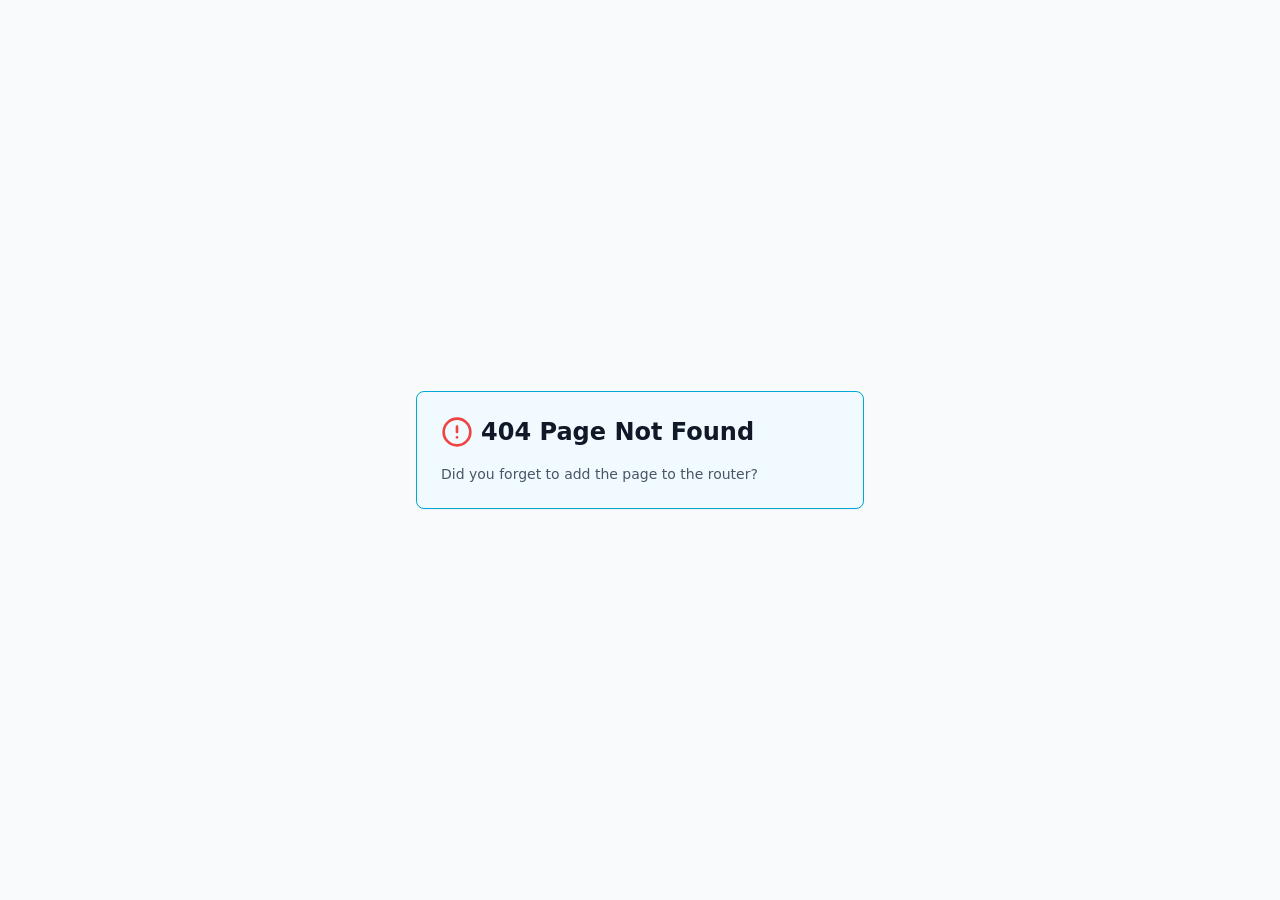
==== index.html @ 838472a4 "deploy public" ====
<!DOCTYPE html>
<html lang="zh-CN">
<head>
  <style data-vite-theme="" data-inject-first="">:root {
      --background: 198 81% 70%;
--foreground: 198 100% 6%;
--muted: 193 100% 42%;
--muted-foreground: 198 100% 6%;
--popover: 199 100% 97%;
--popover-foreground: 198 100% 6%;
--card: 199 100% 97%;
--card-foreground: 198 100% 6%;
--border: 193 100% 42%;
--input: 193 100% 42%;
--primary: 193 100% 42%;
--primary-foreground: 200 100% 99%;
--secondary: 198 100% 76%;
--secondary-foreground: 198 100% 6%;
--accent: 198 100% 76%;
--accent-foreground: 198 100% 6%;
--destructive: 0 84.2% 60.2%;
--destructive-foreground: 60 9.1% 97.8%;
--ring: 193 100% 42%;
--radius: 0.5rem;
  }
  .dark {
      --background: 221 100% 0%;
--foreground: 199 100% 92%;
--muted: 194 100% 19%;
--muted-foreground: 199 100% 92%;
--popover: 198 100% 6%;
--popover-foreground: 199 100% 92%;
--card: 198 100% 6%;
--card-foreground: 199 100% 92%;
--border: 194 100% 19%;
--input: 194 100% 19%;
--primary: 193 100% 34%;
--primary-foreground: 200 84% 98%;
--secondary: 194 100% 19%;
--secondary-foreground: 199 100% 92%;
--accent: 194 100% 19%;
--accent-foreground: 199 100% 92%;
--destructive: 0 62.8% 30.6%;
--destructive-foreground: 0 0% 98%;
--ring: 193 100% 34%;
--radius: 0.5rem;
  }</style>

  <meta charset="UTF-8">
  <meta name="viewport" content="width=device-width, initial-scale=1.0">
  <meta name="description" content="Super Savers $2 Warehouse - 您的日常用品物美价廉的目的地。以惊人的价格购买优质产品。">
  <title>Super Savers $2 Warehouse</title>
  <link rel="preconnect" href="https://fonts.googleapis.com">
  <link rel="preconnect" href="https://fonts.gstatic.com" crossorigin>
  <link href="https://fonts.googleapis.com/css2?family=Inter:wght@400;500;600;700&family=Noto+Sans+SC:wght@400;500;700&display=swap" rel="stylesheet">
  <script type="module" crossorigin src="./assets/index-BMIC3Jr7.js"></script>
  <link rel="stylesheet" crossorigin href="./assets/index-C0NZwFcU.css">
</head>
<body>
  <div id="root"></div>
</body>
</html>
---- assets/index-C0NZwFcU.css ----
*,:before,:after{--tw-border-spacing-x: 0;--tw-border-spacing-y: 0;--tw-translate-x: 0;--tw-translate-y: 0;--tw-rotate: 0;--tw-skew-x: 0;--tw-skew-y: 0;--tw-scale-x: 1;--tw-scale-y: 1;--tw-pan-x: ;--tw-pan-y: ;--tw-pinch-zoom: ;--tw-scroll-snap-strictness: proximity;--tw-gradient-from-position: ;--tw-gradient-via-position: ;--tw-gradient-to-position: ;--tw-ordinal: ;--tw-slashed-zero: ;--tw-numeric-figure: ;--tw-numeric-spacing: ;--tw-numeric-fraction: ;--tw-ring-inset: ;--tw-ring-offset-width: 0px;--tw-ring-offset-color: #fff;--tw-ring-color: rgb(59 130 246 / .5);--tw-ring-offset-shadow: 0 0 #0000;--tw-ring-shadow: 0 0 #0000;--tw-shadow: 0 0 #0000;--tw-shadow-colored: 0 0 #0000;--tw-blur: ;--tw-brightness: ;--tw-contrast: ;--tw-grayscale: ;--tw-hue-rotate: ;--tw-invert: ;--tw-saturate: ;--tw-sepia: ;--tw-drop-shadow: ;--tw-backdrop-blur: ;--tw-backdrop-brightness: ;--tw-backdrop-contrast: ;--tw-backdrop-grayscale: ;--tw-backdrop-hue-rotate: ;--tw-backdrop-invert: ;--tw-backdrop-opacity: ;--tw-backdrop-saturate: ;--tw-backdrop-sepia: ;--tw-contain-size: ;--tw-contain-layout: ;--tw-contain-paint: ;--tw-contain-style: }::backdrop{--tw-border-spacing-x: 0;--tw-border-spacing-y: 0;--tw-translate-x: 0;--tw-translate-y: 0;--tw-rotate: 0;--tw-skew-x: 0;--tw-skew-y: 0;--tw-scale-x: 1;--tw-scale-y: 1;--tw-pan-x: ;--tw-pan-y: ;--tw-pinch-zoom: ;--tw-scroll-snap-strictness: proximity;--tw-gradient-from-position: ;--tw-gradient-via-position: ;--tw-gradient-to-position: ;--tw-ordinal: ;--tw-slashed-zero: ;--tw-numeric-figure: ;--tw-numeric-spacing: ;--tw-numeric-fraction: ;--tw-ring-inset: ;--tw-ring-offset-width: 0px;--tw-ring-offset-color: #fff;--tw-ring-color: rgb(59 130 246 / .5);--tw-ring-offset-shadow: 0 0 #0000;--tw-ring-shadow: 0 0 #0000;--tw-shadow: 0 0 #0000;--tw-shadow-colored: 0 0 #0000;--tw-blur: ;--tw-brightness: ;--tw-contrast: ;--tw-grayscale: ;--tw-hue-rotate: ;--tw-invert: ;--tw-saturate: ;--tw-sepia: ;--tw-drop-shadow: ;--tw-backdrop-blur: ;--tw-backdrop-brightness: ;--tw-backdrop-contrast: ;--tw-backdrop-grayscale: ;--tw-backdrop-hue-rotate: ;--tw-backdrop-invert: ;--tw-backdrop-opacity: ;--tw-backdrop-saturate: ;--tw-backdrop-sepia: ;--tw-contain-size: ;--tw-contain-layout: ;--tw-contain-paint: ;--tw-contain-style: }*,:before,:after{box-sizing:border-box;border-width:0;border-style:solid;border-color:#e5e7eb}:before,:after{--tw-content: ""}html,:host{line-height:1.5;-webkit-text-size-adjust:100%;-moz-tab-size:4;-o-tab-size:4;tab-size:4;font-family:ui-sans-serif,system-ui,sans-serif,"Apple Color Emoji","Segoe UI Emoji",Segoe UI Symbol,"Noto Color Emoji";font-feature-settings:normal;font-variation-settings:normal;-webkit-tap-highlight-color:transparent}body{margin:0;line-height:inherit}hr{height:0;color:inherit;border-top-width:1px}abbr:where([title]){-webkit-text-decoration:underline dotted;text-decoration:underline dotted}h1,h2,h3,h4,h5,h6{font-size:inherit;font-weight:inherit}a{color:inherit;text-decoration:inherit}b,strong{font-weight:bolder}code,kbd,samp,pre{font-family:ui-monospace,SFMono-Regular,Menlo,Monaco,Consolas,Liberation Mono,Courier New,monospace;font-feature-settings:normal;font-variation-settings:normal;font-size:1em}small{font-size:80%}sub,sup{font-size:75%;line-height:0;position:relative;vertical-align:baseline}sub{bottom:-.25em}sup{top:-.5em}table{text-indent:0;border-color:inherit;border-collapse:collapse}button,input,optgroup,select,textarea{font-family:inherit;font-feature-settings:inherit;font-variation-settings:inherit;font-size:100%;font-weight:inherit;line-height:inherit;letter-spacing:inherit;color:inherit;margin:0;padding:0}button,select{text-transform:none}button,input:where([type=button]),input:where([type=reset]),input:where([type=submit]){-webkit-appearance:button;background-color:transparent;background-image:none}:-moz-focusring{outline:auto}:-moz-ui-invalid{box-shadow:none}progress{vertical-align:baseline}::-webkit-inner-spin-button,::-webkit-outer-spin-button{height:auto}[type=search]{-webkit-appearance:textfield;outline-offset:-2px}::-webkit-search-decoration{-webkit-appearance:none}::-webkit-file-upload-button{-webkit-appearance:button;font:inherit}summary{display:list-item}blockquote,dl,dd,h1,h2,h3,h4,h5,h6,hr,figure,p,pre{margin:0}fieldset{margin:0;padding:0}legend{padding:0}ol,ul,menu{list-style:none;margin:0;padding:0}dialog{padding:0}textarea{resize:vertical}input::-moz-placeholder,textarea::-moz-placeholder{opacity:1;color:#9ca3af}input::placeholder,textarea::placeholder{opacity:1;color:#9ca3af}button,[role=button]{cursor:pointer}:disabled{cursor:default}img,svg,video,canvas,audio,iframe,embed,object{display:block;vertical-align:middle}img,video{max-width:100%;height:auto}[hidden]:where(:not([hidden=until-found])){display:none}html{font-family:Inter,Noto Sans SC,sans-serif}*{border-color:hsl(var(--border))}body{background-color:hsl(var(--background));font-family:ui-sans-serif,system-ui,sans-serif,"Apple Color Emoji","Segoe UI Emoji",Segoe UI Symbol,"Noto Color Emoji";color:hsl(var(--foreground));-webkit-font-smoothing:antialiased;-moz-osx-font-smoothing:grayscale}.container{width:100%}@media (min-width: 640px){.container{max-width:640px}}@media (min-width: 768px){.container{max-width:768px}}@media (min-width: 1024px){.container{max-width:1024px}}@media (min-width: 1280px){.container{max-width:1280px}}@media (min-width: 1536px){.container{max-width:1536px}}.sr-only{position:absolute;width:1px;height:1px;padding:0;margin:-1px;overflow:hidden;clip:rect(0,0,0,0);white-space:nowrap;border-width:0}.pointer-events-none{pointer-events:none}.pointer-events-auto{pointer-events:auto}.visible{visibility:visible}.invisible{visibility:hidden}.static{position:static}.fixed{position:fixed}.absolute{position:absolute}.relative{position:relative}.sticky{position:sticky}.inset-0{top:0;right:0;bottom:0;left:0}.inset-x-0{left:0;right:0}.inset-y-0{top:0;bottom:0}.-bottom-12{bottom:-3rem}.-bottom-6{bottom:-1.5rem}.-left-12{left:-3rem}.-left-6{left:-1.5rem}.-right-12{right:-3rem}.-right-6{right:-1.5rem}.-top-12{top:-3rem}.-top-6{top:-1.5rem}.bottom-0{bottom:0}.left-0{left:0}.left-1{left:.25rem}.left-1\/2{left:50%}.left-2{left:.5rem}.left-3{left:.75rem}.left-\[50\%\]{left:50%}.right-0{right:0}.right-1{right:.25rem}.right-2{right:.5rem}.right-3{right:.75rem}.right-4{right:1rem}.top-0{top:0}.top-1\.5{top:.375rem}.top-1\/2{top:50%}.top-2{top:.5rem}.top-20{top:5rem}.top-3{top:.75rem}.top-3\.5{top:.875rem}.top-4{top:1rem}.top-\[1px\]{top:1px}.top-\[50\%\]{top:50%}.top-\[60\%\]{top:60%}.top-full{top:100%}.-z-10{z-index:-10}.z-10{z-index:10}.z-20{z-index:20}.z-50{z-index:50}.z-\[-1\]{z-index:-1}.z-\[100\]{z-index:100}.z-\[1\]{z-index:1}.m-4{margin:1rem}.-mx-1{margin-left:-.25rem;margin-right:-.25rem}.mx-2{margin-left:.5rem;margin-right:.5rem}.mx-3\.5{margin-left:.875rem;margin-right:.875rem}.mx-4{margin-left:1rem;margin-right:1rem}.mx-auto{margin-left:auto;margin-right:auto}.my-0\.5{margin-top:.125rem;margin-bottom:.125rem}.my-1{margin-top:.25rem;margin-bottom:.25rem}.-ml-2{margin-left:-.5rem}.-ml-4{margin-left:-1rem}.-mt-4{margin-top:-1rem}.mb-1{margin-bottom:.25rem}.mb-10{margin-bottom:2.5rem}.mb-12{margin-bottom:3rem}.mb-16{margin-bottom:4rem}.mb-2{margin-bottom:.5rem}.mb-4{margin-bottom:1rem}.mb-5{margin-bottom:1.25rem}.mb-6{margin-bottom:1.5rem}.mb-8{margin-bottom:2rem}.ml-1{margin-left:.25rem}.ml-2{margin-left:.5rem}.ml-auto{margin-left:auto}.mr-1{margin-right:.25rem}.mr-2{margin-right:.5rem}.mr-3{margin-right:.75rem}.mr-4{margin-right:1rem}.mt-0\.5{margin-top:.125rem}.mt-1{margin-top:.25rem}.mt-1\.5{margin-top:.375rem}.mt-10{margin-top:2.5rem}.mt-12{margin-top:3rem}.mt-2{margin-top:.5rem}.mt-24{margin-top:6rem}.mt-4{margin-top:1rem}.mt-6{margin-top:1.5rem}.mt-8{margin-top:2rem}.mt-auto{margin-top:auto}.line-clamp-1{overflow:hidden;display:-webkit-box;-webkit-box-orient:vertical;-webkit-line-clamp:1}.line-clamp-2{overflow:hidden;display:-webkit-box;-webkit-box-orient:vertical;-webkit-line-clamp:2}.block{display:block}.inline-block{display:inline-block}.inline{display:inline}.flex{display:flex}.inline-flex{display:inline-flex}.table{display:table}.grid{display:grid}.hidden{display:none}.aspect-square{aspect-ratio:1 / 1}.aspect-video{aspect-ratio:16 / 9}.size-4{width:1rem;height:1rem}.h-1\.5{height:.375rem}.h-10{height:2.5rem}.h-11{height:2.75rem}.h-12{height:3rem}.h-16{height:4rem}.h-2{height:.5rem}.h-2\.5{height:.625rem}.h-24{height:6rem}.h-3{height:.75rem}.h-3\.5{height:.875rem}.h-32{height:8rem}.h-4{height:1rem}.h-48{height:12rem}.h-5{height:1.25rem}.h-6{height:1.5rem}.h-7{height:1.75rem}.h-8{height:2rem}.h-9{height:2.25rem}.h-96{height:24rem}.h-\[1px\]{height:1px}.h-\[var\(--radix-navigation-menu-viewport-height\)\]{height:var(--radix-navigation-menu-viewport-height)}.h-\[var\(--radix-select-trigger-height\)\]{height:var(--radix-select-trigger-height)}.h-auto{height:auto}.h-full{height:100%}.h-px{height:1px}.h-svh{height:100svh}.max-h-96{max-height:24rem}.max-h-\[300px\]{max-height:300px}.max-h-screen{max-height:100vh}.min-h-0{min-height:0px}.min-h-\[80px\]{min-height:80px}.min-h-screen{min-height:100vh}.min-h-svh{min-height:100svh}.w-0{width:0px}.w-1{width:.25rem}.w-10{width:2.5rem}.w-11{width:2.75rem}.w-12{width:3rem}.w-16{width:4rem}.w-2{width:.5rem}.w-2\.5{width:.625rem}.w-24{width:6rem}.w-3{width:.75rem}.w-3\.5{width:.875rem}.w-3\/4{width:75%}.w-32{width:8rem}.w-4{width:1rem}.w-5{width:1.25rem}.w-6{width:1.5rem}.w-64{width:16rem}.w-7{width:1.75rem}.w-72{width:18rem}.w-8{width:2rem}.w-9{width:2.25rem}.w-\[--sidebar-width\]{width:var(--sidebar-width)}.w-\[100px\]{width:100px}.w-\[180px\]{width:180px}.w-\[1px\]{width:1px}.w-auto{width:auto}.w-full{width:100%}.w-max{width:-moz-max-content;width:max-content}.w-px{width:1px}.min-w-0{min-width:0px}.min-w-5{min-width:1.25rem}.min-w-\[12rem\]{min-width:12rem}.min-w-\[8rem\]{min-width:8rem}.min-w-\[var\(--radix-select-trigger-width\)\]{min-width:var(--radix-select-trigger-width)}.max-w-2xl{max-width:42rem}.max-w-5xl{max-width:64rem}.max-w-7xl{max-width:80rem}.max-w-\[--skeleton-width\]{max-width:var(--skeleton-width)}.max-w-lg{max-width:32rem}.max-w-max{max-width:-moz-max-content;max-width:max-content}.max-w-md{max-width:28rem}.flex-1{flex:1 1 0%}.flex-shrink-0,.shrink-0{flex-shrink:0}.flex-grow,.grow{flex-grow:1}.grow-0{flex-grow:0}.basis-full{flex-basis:100%}.caption-bottom{caption-side:bottom}.border-collapse{border-collapse:collapse}.-translate-x-1\/2{--tw-translate-x: -50%;transform:translate(var(--tw-translate-x),var(--tw-translate-y)) rotate(var(--tw-rotate)) skew(var(--tw-skew-x)) skewY(var(--tw-skew-y)) scaleX(var(--tw-scale-x)) scaleY(var(--tw-scale-y))}.-translate-x-px{--tw-translate-x: -1px;transform:translate(var(--tw-translate-x),var(--tw-translate-y)) rotate(var(--tw-rotate)) skew(var(--tw-skew-x)) skewY(var(--tw-skew-y)) scaleX(var(--tw-scale-x)) scaleY(var(--tw-scale-y))}.-translate-y-1\/2{--tw-translate-y: -50%;transform:translate(var(--tw-translate-x),var(--tw-translate-y)) rotate(var(--tw-rotate)) skew(var(--tw-skew-x)) skewY(var(--tw-skew-y)) scaleX(var(--tw-scale-x)) scaleY(var(--tw-scale-y))}.translate-x-\[-50\%\]{--tw-translate-x: -50%;transform:translate(var(--tw-translate-x),var(--tw-translate-y)) rotate(var(--tw-rotate)) skew(var(--tw-skew-x)) skewY(var(--tw-skew-y)) scaleX(var(--tw-scale-x)) scaleY(var(--tw-scale-y))}.translate-x-px{--tw-translate-x: 1px;transform:translate(var(--tw-translate-x),var(--tw-translate-y)) rotate(var(--tw-rotate)) skew(var(--tw-skew-x)) skewY(var(--tw-skew-y)) scaleX(var(--tw-scale-x)) scaleY(var(--tw-scale-y))}.translate-y-0{--tw-translate-y: 0px;transform:translate(var(--tw-translate-x),var(--tw-translate-y)) rotate(var(--tw-rotate)) skew(var(--tw-skew-x)) skewY(var(--tw-skew-y)) scaleX(var(--tw-scale-x)) scaleY(var(--tw-scale-y))}.translate-y-\[-50\%\]{--tw-translate-y: -50%;transform:translate(var(--tw-translate-x),var(--tw-translate-y)) rotate(var(--tw-rotate)) skew(var(--tw-skew-x)) skewY(var(--tw-skew-y)) scaleX(var(--tw-scale-x)) scaleY(var(--tw-scale-y))}.rotate-45{--tw-rotate: 45deg;transform:translate(var(--tw-translate-x),var(--tw-translate-y)) rotate(var(--tw-rotate)) skew(var(--tw-skew-x)) skewY(var(--tw-skew-y)) scaleX(var(--tw-scale-x)) scaleY(var(--tw-scale-y))}.rotate-90{--tw-rotate: 90deg;transform:translate(var(--tw-translate-x),var(--tw-translate-y)) rotate(var(--tw-rotate)) skew(var(--tw-skew-x)) skewY(var(--tw-skew-y)) scaleX(var(--tw-scale-x)) scaleY(var(--tw-scale-y))}.transform{transform:translate(var(--tw-translate-x),var(--tw-translate-y)) rotate(var(--tw-rotate)) skew(var(--tw-skew-x)) skewY(var(--tw-skew-y)) scaleX(var(--tw-scale-x)) scaleY(var(--tw-scale-y))}@keyframes pulse{50%{opacity:.5}}.animate-pulse{animation:pulse 2s cubic-bezier(.4,0,.6,1) infinite}@keyframes spin{to{transform:rotate(360deg)}}.animate-spin{animation:spin 1s linear infinite}.cursor-default{cursor:default}.cursor-pointer{cursor:pointer}.touch-none{touch-action:none}.select-none{-webkit-user-select:none;-moz-user-select:none;user-select:none}.list-none{list-style-type:none}.grid-cols-1{grid-template-columns:repeat(1,minmax(0,1fr))}.grid-cols-2{grid-template-columns:repeat(2,minmax(0,1fr))}.grid-cols-3{grid-template-columns:repeat(3,minmax(0,1fr))}.flex-row{flex-direction:row}.flex-col{flex-direction:column}.flex-col-reverse{flex-direction:column-reverse}.flex-wrap{flex-wrap:wrap}.items-start{align-items:flex-start}.items-end{align-items:flex-end}.items-center{align-items:center}.items-stretch{align-items:stretch}.justify-center{justify-content:center}.justify-between{justify-content:space-between}.gap-1{gap:.25rem}.gap-1\.5{gap:.375rem}.gap-2{gap:.5rem}.gap-3{gap:.75rem}.gap-4{gap:1rem}.gap-6{gap:1.5rem}.gap-8{gap:2rem}.space-x-1>:not([hidden])~:not([hidden]){--tw-space-x-reverse: 0;margin-right:calc(.25rem * var(--tw-space-x-reverse));margin-left:calc(.25rem * calc(1 - var(--tw-space-x-reverse)))}.space-x-2>:not([hidden])~:not([hidden]){--tw-space-x-reverse: 0;margin-right:calc(.5rem * var(--tw-space-x-reverse));margin-left:calc(.5rem * calc(1 - var(--tw-space-x-reverse)))}.space-x-3>:not([hidden])~:not([hidden]){--tw-space-x-reverse: 0;margin-right:calc(.75rem * var(--tw-space-x-reverse));margin-left:calc(.75rem * calc(1 - var(--tw-space-x-reverse)))}.space-x-4>:not([hidden])~:not([hidden]){--tw-space-x-reverse: 0;margin-right:calc(1rem * var(--tw-space-x-reverse));margin-left:calc(1rem * calc(1 - var(--tw-space-x-reverse)))}.space-x-6>:not([hidden])~:not([hidden]){--tw-space-x-reverse: 0;margin-right:calc(1.5rem * var(--tw-space-x-reverse));margin-left:calc(1.5rem * calc(1 - var(--tw-space-x-reverse)))}.space-y-1>:not([hidden])~:not([hidden]){--tw-space-y-reverse: 0;margin-top:calc(.25rem * calc(1 - var(--tw-space-y-reverse)));margin-bottom:calc(.25rem * var(--tw-space-y-reverse))}.space-y-1\.5>:not([hidden])~:not([hidden]){--tw-space-y-reverse: 0;margin-top:calc(.375rem * calc(1 - var(--tw-space-y-reverse)));margin-bottom:calc(.375rem * var(--tw-space-y-reverse))}.space-y-2>:not([hidden])~:not([hidden]){--tw-space-y-reverse: 0;margin-top:calc(.5rem * calc(1 - var(--tw-space-y-reverse)));margin-bottom:calc(.5rem * var(--tw-space-y-reverse))}.space-y-3>:not([hidden])~:not([hidden]){--tw-space-y-reverse: 0;margin-top:calc(.75rem * calc(1 - var(--tw-space-y-reverse)));margin-bottom:calc(.75rem * var(--tw-space-y-reverse))}.space-y-4>:not([hidden])~:not([hidden]){--tw-space-y-reverse: 0;margin-top:calc(1rem * calc(1 - var(--tw-space-y-reverse)));margin-bottom:calc(1rem * var(--tw-space-y-reverse))}.space-y-6>:not([hidden])~:not([hidden]){--tw-space-y-reverse: 0;margin-top:calc(1.5rem * calc(1 - var(--tw-space-y-reverse)));margin-bottom:calc(1.5rem * var(--tw-space-y-reverse))}.overflow-auto{overflow:auto}.overflow-hidden{overflow:hidden}.overflow-y-auto{overflow-y:auto}.overflow-x-hidden{overflow-x:hidden}.truncate{overflow:hidden;text-overflow:ellipsis;white-space:nowrap}.whitespace-nowrap{white-space:nowrap}.break-words{overflow-wrap:break-word}.rounded-\[2px\]{border-radius:2px}.rounded-\[inherit\]{border-radius:inherit}.rounded-full{border-radius:9999px}.rounded-lg{border-radius:var(--radius)}.rounded-md{border-radius:calc(var(--radius) - 2px)}.rounded-sm{border-radius:calc(var(--radius) - 4px)}.rounded-xl{border-radius:.75rem}.rounded-t-\[10px\]{border-top-left-radius:10px;border-top-right-radius:10px}.rounded-tl-sm{border-top-left-radius:calc(var(--radius) - 4px)}.border{border-width:1px}.border-2{border-width:2px}.border-\[1\.5px\]{border-width:1.5px}.border-y{border-top-width:1px;border-bottom-width:1px}.border-b{border-bottom-width:1px}.border-l{border-left-width:1px}.border-r{border-right-width:1px}.border-t{border-top-width:1px}.border-dashed{border-style:dashed}.border-\[--color-border\]{border-color:var(--color-border)}.border-border{border-color:hsl(var(--border))}.border-border\/50{border-color:hsl(var(--border) / .5)}.border-destructive{border-color:hsl(var(--destructive))}.border-destructive\/50{border-color:hsl(var(--destructive) / .5)}.border-emerald-200{--tw-border-opacity: 1;border-color:rgb(167 243 208 / var(--tw-border-opacity))}.border-gray-300{--tw-border-opacity: 1;border-color:rgb(209 213 219 / var(--tw-border-opacity))}.border-input{border-color:hsl(var(--input))}.border-primary{border-color:hsl(var(--primary))}.border-primary\/20{border-color:hsl(var(--primary) / .2)}.border-primary\/30{border-color:hsl(var(--primary) / .3)}.border-red-200{--tw-border-opacity: 1;border-color:rgb(254 202 202 / var(--tw-border-opacity))}.border-sidebar-border{border-color:hsl(var(--sidebar-border))}.border-transparent{border-color:transparent}.border-l-transparent{border-left-color:transparent}.border-t-transparent{border-top-color:transparent}.bg-\[--color-bg\]{background-color:var(--color-bg)}.bg-accent{background-color:hsl(var(--accent))}.bg-amber-500\/10{background-color:#f59e0b1a}.bg-background{background-color:hsl(var(--background))}.bg-black{--tw-bg-opacity: 1;background-color:rgb(0 0 0 / var(--tw-bg-opacity))}.bg-black\/80{background-color:#000c}.bg-blue-100{--tw-bg-opacity: 1;background-color:rgb(219 234 254 / var(--tw-bg-opacity))}.bg-blue-400{--tw-bg-opacity: 1;background-color:rgb(96 165 250 / var(--tw-bg-opacity))}.bg-blue-500\/10{background-color:#3b82f61a}.bg-border{background-color:hsl(var(--border))}.bg-card{background-color:hsl(var(--card))}.bg-cyan-500\/10{background-color:#06b6d41a}.bg-destructive{background-color:hsl(var(--destructive))}.bg-destructive\/10{background-color:hsl(var(--destructive) / .1)}.bg-emerald-100{--tw-bg-opacity: 1;background-color:rgb(209 250 229 / var(--tw-bg-opacity))}.bg-emerald-400{--tw-bg-opacity: 1;background-color:rgb(52 211 153 / var(--tw-bg-opacity))}.bg-emerald-50{--tw-bg-opacity: 1;background-color:rgb(236 253 245 / var(--tw-bg-opacity))}.bg-foreground{background-color:hsl(var(--foreground))}.bg-gray-100{--tw-bg-opacity: 1;background-color:rgb(243 244 246 / var(--tw-bg-opacity))}.bg-gray-50{--tw-bg-opacity: 1;background-color:rgb(249 250 251 / var(--tw-bg-opacity))}.bg-gray-900\/60{background-color:#11182799}.bg-green-100{--tw-bg-opacity: 1;background-color:rgb(220 252 231 / var(--tw-bg-opacity))}.bg-green-500{--tw-bg-opacity: 1;background-color:rgb(34 197 94 / var(--tw-bg-opacity))}.bg-green-500\/10{background-color:#22c55e1a}.bg-indigo-400{--tw-bg-opacity: 1;background-color:rgb(129 140 248 / var(--tw-bg-opacity))}.bg-muted{background-color:hsl(var(--muted))}.bg-muted\/50{background-color:hsl(var(--muted) / .5)}.bg-pink-500\/10{background-color:#ec48991a}.bg-popover{background-color:hsl(var(--popover))}.bg-primary{background-color:hsl(var(--primary))}.bg-primary\/10{background-color:hsl(var(--primary) / .1)}.bg-primary\/20{background-color:hsl(var(--primary) / .2)}.bg-primary\/5{background-color:hsl(var(--primary) / .05)}.bg-purple-500\/10{background-color:#a855f71a}.bg-red-100{--tw-bg-opacity: 1;background-color:rgb(254 226 226 / var(--tw-bg-opacity))}.bg-red-50{--tw-bg-opacity: 1;background-color:rgb(254 242 242 / var(--tw-bg-opacity))}.bg-red-500{--tw-bg-opacity: 1;background-color:rgb(239 68 68 / var(--tw-bg-opacity))}.bg-rose-500\/10{background-color:#f43f5e1a}.bg-secondary{background-color:hsl(var(--secondary))}.bg-sidebar{background-color:hsl(var(--sidebar-background))}.bg-sidebar-border{background-color:hsl(var(--sidebar-border))}.bg-sky-500\/10{background-color:#0ea5e91a}.bg-stone-500\/10{background-color:#78716c1a}.bg-transparent{background-color:transparent}.bg-white{--tw-bg-opacity: 1;background-color:rgb(255 255 255 / var(--tw-bg-opacity))}.bg-yellow-100{--tw-bg-opacity: 1;background-color:rgb(254 249 195 / var(--tw-bg-opacity))}.bg-yellow-500\/10{background-color:#eab3081a}.bg-zinc-500\/10{background-color:#71717a1a}.bg-opacity-60{--tw-bg-opacity: .6}.bg-opacity-80{--tw-bg-opacity: .8}.bg-gradient-to-b{background-image:linear-gradient(to bottom,var(--tw-gradient-stops))}.bg-gradient-to-br{background-image:linear-gradient(to bottom right,var(--tw-gradient-stops))}.bg-gradient-to-r{background-image:linear-gradient(to right,var(--tw-gradient-stops))}.bg-gradient-to-tr{background-image:linear-gradient(to top right,var(--tw-gradient-stops))}.from-background{--tw-gradient-from: hsl(var(--background)) var(--tw-gradient-from-position);--tw-gradient-to: hsl(var(--background) / 0) var(--tw-gradient-to-position);--tw-gradient-stops: var(--tw-gradient-from), var(--tw-gradient-to)}.from-blue-50{--tw-gradient-from: #eff6ff var(--tw-gradient-from-position);--tw-gradient-to: rgb(239 246 255 / 0) var(--tw-gradient-to-position);--tw-gradient-stops: var(--tw-gradient-from), var(--tw-gradient-to)}.from-green-500{--tw-gradient-from: #22c55e var(--tw-gradient-from-position);--tw-gradient-to: rgb(34 197 94 / 0) var(--tw-gradient-to-position);--tw-gradient-stops: var(--tw-gradient-from), var(--tw-gradient-to)}.from-primary\/5{--tw-gradient-from: hsl(var(--primary) / .05) var(--tw-gradient-from-position);--tw-gradient-to: hsl(var(--primary) / 0) var(--tw-gradient-to-position);--tw-gradient-stops: var(--tw-gradient-from), var(--tw-gradient-to)}.from-red-500{--tw-gradient-from: #ef4444 var(--tw-gradient-from-position);--tw-gradient-to: rgb(239 68 68 / 0) var(--tw-gradient-to-position);--tw-gradient-stops: var(--tw-gradient-from), var(--tw-gradient-to)}.from-yellow-100{--tw-gradient-from: #fef9c3 var(--tw-gradient-from-position);--tw-gradient-to: rgb(254 249 195 / 0) var(--tw-gradient-to-position);--tw-gradient-stops: var(--tw-gradient-from), var(--tw-gradient-to)}.to-accent\/5{--tw-gradient-to: hsl(var(--accent) / .05) var(--tw-gradient-to-position)}.to-background\/50{--tw-gradient-to: hsl(var(--background) / .5) var(--tw-gradient-to-position)}.to-blue-500{--tw-gradient-to: #3b82f6 var(--tw-gradient-to-position)}.to-green-100{--tw-gradient-to: #dcfce7 var(--tw-gradient-to-position)}.to-orange-500{--tw-gradient-to: #f97316 var(--tw-gradient-to-position)}.to-secondary\/5{--tw-gradient-to: hsl(var(--secondary) / .05) var(--tw-gradient-to-position)}.to-white{--tw-gradient-to: #fff var(--tw-gradient-to-position)}.bg-clip-text{-webkit-background-clip:text;background-clip:text}.fill-current{fill:currentColor}.fill-yellow-500{fill:#eab308}.object-cover{-o-object-fit:cover;object-fit:cover}.p-0{padding:0}.p-1{padding:.25rem}.p-1\.5{padding:.375rem}.p-2{padding:.5rem}.p-3{padding:.75rem}.p-4{padding:1rem}.p-6{padding:1.5rem}.p-8{padding:2rem}.p-\[1px\]{padding:1px}.px-1{padding-left:.25rem;padding-right:.25rem}.px-2{padding-left:.5rem;padding-right:.5rem}.px-2\.5{padding-left:.625rem;padding-right:.625rem}.px-3{padding-left:.75rem;padding-right:.75rem}.px-4{padding-left:1rem;padding-right:1rem}.px-5{padding-left:1.25rem;padding-right:1.25rem}.px-6{padding-left:1.5rem;padding-right:1.5rem}.px-8{padding-left:2rem;padding-right:2rem}.py-0\.5{padding-top:.125rem;padding-bottom:.125rem}.py-1{padding-top:.25rem;padding-bottom:.25rem}.py-1\.5{padding-top:.375rem;padding-bottom:.375rem}.py-10{padding-top:2.5rem;padding-bottom:2.5rem}.py-12{padding-top:3rem;padding-bottom:3rem}.py-16{padding-top:4rem;padding-bottom:4rem}.py-2{padding-top:.5rem;padding-bottom:.5rem}.py-3{padding-top:.75rem;padding-bottom:.75rem}.py-4{padding-top:1rem;padding-bottom:1rem}.py-6{padding-top:1.5rem;padding-bottom:1.5rem}.py-8{padding-top:2rem;padding-bottom:2rem}.pb-16{padding-bottom:4rem}.pb-2{padding-bottom:.5rem}.pb-3{padding-bottom:.75rem}.pb-4{padding-bottom:1rem}.pb-8{padding-bottom:2rem}.pl-10{padding-left:2.5rem}.pl-2{padding-left:.5rem}.pl-2\.5{padding-left:.625rem}.pl-4{padding-left:1rem}.pl-8{padding-left:2rem}.pr-2{padding-right:.5rem}.pr-2\.5{padding-right:.625rem}.pr-8{padding-right:2rem}.pt-0{padding-top:0}.pt-1{padding-top:.25rem}.pt-16{padding-top:4rem}.pt-2{padding-top:.5rem}.pt-28{padding-top:7rem}.pt-3{padding-top:.75rem}.pt-4{padding-top:1rem}.pt-6{padding-top:1.5rem}.pt-8{padding-top:2rem}.text-left{text-align:left}.text-center{text-align:center}.align-middle{vertical-align:middle}.font-mono{font-family:ui-monospace,SFMono-Regular,Menlo,Monaco,Consolas,Liberation Mono,Courier New,monospace}.text-2xl{font-size:1.5rem;line-height:2rem}.text-3xl{font-size:1.875rem;line-height:2.25rem}.text-4xl{font-size:2.25rem;line-height:2.5rem}.text-\[0\.8rem\]{font-size:.8rem}.text-base{font-size:1rem;line-height:1.5rem}.text-lg{font-size:1.125rem;line-height:1.75rem}.text-sm{font-size:.875rem;line-height:1.25rem}.text-xl{font-size:1.25rem;line-height:1.75rem}.text-xs{font-size:.75rem;line-height:1rem}.font-bold{font-weight:700}.font-medium{font-weight:500}.font-normal{font-weight:400}.font-semibold{font-weight:600}.tabular-nums{--tw-numeric-spacing: tabular-nums;font-variant-numeric:var(--tw-ordinal) var(--tw-slashed-zero) var(--tw-numeric-figure) var(--tw-numeric-spacing) var(--tw-numeric-fraction)}.leading-none{line-height:1}.leading-tight{line-height:1.25}.tracking-tight{letter-spacing:-.025em}.tracking-widest{letter-spacing:.1em}.text-accent-foreground{color:hsl(var(--accent-foreground))}.text-amber-400{--tw-text-opacity: 1;color:rgb(251 191 36 / var(--tw-text-opacity))}.text-amber-500{--tw-text-opacity: 1;color:rgb(245 158 11 / var(--tw-text-opacity))}.text-blue-500{--tw-text-opacity: 1;color:rgb(59 130 246 / var(--tw-text-opacity))}.text-blue-600{--tw-text-opacity: 1;color:rgb(37 99 235 / var(--tw-text-opacity))}.text-blue-800{--tw-text-opacity: 1;color:rgb(30 64 175 / var(--tw-text-opacity))}.text-card-foreground{color:hsl(var(--card-foreground))}.text-current{color:currentColor}.text-cyan-500{--tw-text-opacity: 1;color:rgb(6 182 212 / var(--tw-text-opacity))}.text-destructive{color:hsl(var(--destructive))}.text-destructive-foreground{color:hsl(var(--destructive-foreground))}.text-emerald-600{--tw-text-opacity: 1;color:rgb(5 150 105 / var(--tw-text-opacity))}.text-emerald-700{--tw-text-opacity: 1;color:rgb(4 120 87 / var(--tw-text-opacity))}.text-foreground{color:hsl(var(--foreground))}.text-foreground\/50{color:hsl(var(--foreground) / .5)}.text-foreground\/70{color:hsl(var(--foreground) / .7)}.text-foreground\/80{color:hsl(var(--foreground) / .8)}.text-foreground\/90{color:hsl(var(--foreground) / .9)}.text-gray-300{--tw-text-opacity: 1;color:rgb(209 213 219 / var(--tw-text-opacity))}.text-gray-500{--tw-text-opacity: 1;color:rgb(107 114 128 / var(--tw-text-opacity))}.text-gray-600{--tw-text-opacity: 1;color:rgb(75 85 99 / var(--tw-text-opacity))}.text-gray-900{--tw-text-opacity: 1;color:rgb(17 24 39 / var(--tw-text-opacity))}.text-green-500{--tw-text-opacity: 1;color:rgb(34 197 94 / var(--tw-text-opacity))}.text-green-600{--tw-text-opacity: 1;color:rgb(22 163 74 / var(--tw-text-opacity))}.text-green-700{--tw-text-opacity: 1;color:rgb(21 128 61 / var(--tw-text-opacity))}.text-green-800{--tw-text-opacity: 1;color:rgb(22 101 52 / var(--tw-text-opacity))}.text-muted-foreground{color:hsl(var(--muted-foreground))}.text-pink-500{--tw-text-opacity: 1;color:rgb(236 72 153 / var(--tw-text-opacity))}.text-popover-foreground{color:hsl(var(--popover-foreground))}.text-primary{color:hsl(var(--primary))}.text-primary-foreground{color:hsl(var(--primary-foreground))}.text-purple-500{--tw-text-opacity: 1;color:rgb(168 85 247 / var(--tw-text-opacity))}.text-red-500{--tw-text-opacity: 1;color:rgb(239 68 68 / var(--tw-text-opacity))}.text-red-700{--tw-text-opacity: 1;color:rgb(185 28 28 / var(--tw-text-opacity))}.text-red-800{--tw-text-opacity: 1;color:rgb(153 27 27 / var(--tw-text-opacity))}.text-rose-500{--tw-text-opacity: 1;color:rgb(244 63 94 / var(--tw-text-opacity))}.text-secondary-foreground{color:hsl(var(--secondary-foreground))}.text-sidebar-foreground{color:hsl(var(--sidebar-foreground))}.text-sidebar-foreground\/70{color:hsl(var(--sidebar-foreground) / .7)}.text-sky-500{--tw-text-opacity: 1;color:rgb(14 165 233 / var(--tw-text-opacity))}.text-stone-500{--tw-text-opacity: 1;color:rgb(120 113 108 / var(--tw-text-opacity))}.text-transparent{color:transparent}.text-white{--tw-text-opacity: 1;color:rgb(255 255 255 / var(--tw-text-opacity))}.text-yellow-500{--tw-text-opacity: 1;color:rgb(234 179 8 / var(--tw-text-opacity))}.text-yellow-800{--tw-text-opacity: 1;color:rgb(133 77 14 / var(--tw-text-opacity))}.text-zinc-500{--tw-text-opacity: 1;color:rgb(113 113 122 / var(--tw-text-opacity))}.line-through{text-decoration-line:line-through}.underline-offset-4{text-underline-offset:4px}.opacity-0{opacity:0}.opacity-50{opacity:.5}.opacity-60{opacity:.6}.opacity-70{opacity:.7}.opacity-90{opacity:.9}.shadow-2xl{--tw-shadow: 0 25px 50px -12px rgb(0 0 0 / .25);--tw-shadow-colored: 0 25px 50px -12px var(--tw-shadow-color);box-shadow:var(--tw-ring-offset-shadow, 0 0 #0000),var(--tw-ring-shadow, 0 0 #0000),var(--tw-shadow)}.shadow-\[0_0_0_1px_hsl\(var\(--sidebar-border\)\)\]{--tw-shadow: 0 0 0 1px hsl(var(--sidebar-border));--tw-shadow-colored: 0 0 0 1px var(--tw-shadow-color);box-shadow:var(--tw-ring-offset-shadow, 0 0 #0000),var(--tw-ring-shadow, 0 0 #0000),var(--tw-shadow)}.shadow-lg{--tw-shadow: 0 10px 15px -3px rgb(0 0 0 / .1), 0 4px 6px -4px rgb(0 0 0 / .1);--tw-shadow-colored: 0 10px 15px -3px var(--tw-shadow-color), 0 4px 6px -4px var(--tw-shadow-color);box-shadow:var(--tw-ring-offset-shadow, 0 0 #0000),var(--tw-ring-shadow, 0 0 #0000),var(--tw-shadow)}.shadow-md{--tw-shadow: 0 4px 6px -1px rgb(0 0 0 / .1), 0 2px 4px -2px rgb(0 0 0 / .1);--tw-shadow-colored: 0 4px 6px -1px var(--tw-shadow-color), 0 2px 4px -2px var(--tw-shadow-color);box-shadow:var(--tw-ring-offset-shadow, 0 0 #0000),var(--tw-ring-shadow, 0 0 #0000),var(--tw-shadow)}.shadow-none{--tw-shadow: 0 0 #0000;--tw-shadow-colored: 0 0 #0000;box-shadow:var(--tw-ring-offset-shadow, 0 0 #0000),var(--tw-ring-shadow, 0 0 #0000),var(--tw-shadow)}.shadow-sm{--tw-shadow: 0 1px 2px 0 rgb(0 0 0 / .05);--tw-shadow-colored: 0 1px 2px 0 var(--tw-shadow-color);box-shadow:var(--tw-ring-offset-shadow, 0 0 #0000),var(--tw-ring-shadow, 0 0 #0000),var(--tw-shadow)}.shadow-xl{--tw-shadow: 0 20px 25px -5px rgb(0 0 0 / .1), 0 8px 10px -6px rgb(0 0 0 / .1);--tw-shadow-colored: 0 20px 25px -5px var(--tw-shadow-color), 0 8px 10px -6px var(--tw-shadow-color);box-shadow:var(--tw-ring-offset-shadow, 0 0 #0000),var(--tw-ring-shadow, 0 0 #0000),var(--tw-shadow)}.shadow-primary\/20{--tw-shadow-color: hsl(var(--primary) / .2);--tw-shadow: var(--tw-shadow-colored)}.outline-none{outline:2px solid transparent;outline-offset:2px}.outline{outline-style:solid}.ring{--tw-ring-offset-shadow: var(--tw-ring-inset) 0 0 0 var(--tw-ring-offset-width) var(--tw-ring-offset-color);--tw-ring-shadow: var(--tw-ring-inset) 0 0 0 calc(3px + var(--tw-ring-offset-width)) var(--tw-ring-color);box-shadow:var(--tw-ring-offset-shadow),var(--tw-ring-shadow),var(--tw-shadow, 0 0 #0000)}.ring-0{--tw-ring-offset-shadow: var(--tw-ring-inset) 0 0 0 var(--tw-ring-offset-width) var(--tw-ring-offset-color);--tw-ring-shadow: var(--tw-ring-inset) 0 0 0 calc(0px + var(--tw-ring-offset-width)) var(--tw-ring-color);box-shadow:var(--tw-ring-offset-shadow),var(--tw-ring-shadow),var(--tw-shadow, 0 0 #0000)}.ring-2{--tw-ring-offset-shadow: var(--tw-ring-inset) 0 0 0 var(--tw-ring-offset-width) var(--tw-ring-offset-color);--tw-ring-shadow: var(--tw-ring-inset) 0 0 0 calc(2px + var(--tw-ring-offset-width)) var(--tw-ring-color);box-shadow:var(--tw-ring-offset-shadow),var(--tw-ring-shadow),var(--tw-shadow, 0 0 #0000)}.ring-ring{--tw-ring-color: hsl(var(--ring))}.ring-sidebar-ring{--tw-ring-color: hsl(var(--sidebar-ring))}.ring-offset-background{--tw-ring-offset-color: hsl(var(--background))}.filter{filter:var(--tw-blur) var(--tw-brightness) var(--tw-contrast) var(--tw-grayscale) var(--tw-hue-rotate) var(--tw-invert) var(--tw-saturate) var(--tw-sepia) var(--tw-drop-shadow)}.backdrop-blur-sm{--tw-backdrop-blur: blur(4px);-webkit-backdrop-filter:var(--tw-backdrop-blur) var(--tw-backdrop-brightness) var(--tw-backdrop-contrast) var(--tw-backdrop-grayscale) var(--tw-backdrop-hue-rotate) var(--tw-backdrop-invert) var(--tw-backdrop-opacity) var(--tw-backdrop-saturate) var(--tw-backdrop-sepia);backdrop-filter:var(--tw-backdrop-blur) var(--tw-backdrop-brightness) var(--tw-backdrop-contrast) var(--tw-backdrop-grayscale) var(--tw-backdrop-hue-rotate) var(--tw-backdrop-invert) var(--tw-backdrop-opacity) var(--tw-backdrop-saturate) var(--tw-backdrop-sepia)}.transition{transition-property:color,background-color,border-color,text-decoration-color,fill,stroke,opacity,box-shadow,transform,filter,-webkit-backdrop-filter;transition-property:color,background-color,border-color,text-decoration-color,fill,stroke,opacity,box-shadow,transform,filter,backdrop-filter;transition-property:color,background-color,border-color,text-decoration-color,fill,stroke,opacity,box-shadow,transform,filter,backdrop-filter,-webkit-backdrop-filter;transition-timing-function:cubic-bezier(.4,0,.2,1);transition-duration:.15s}.transition-\[left\,right\,width\]{transition-property:left,right,width;transition-timing-function:cubic-bezier(.4,0,.2,1);transition-duration:.15s}.transition-\[margin\,opa\]{transition-property:margin,opa;transition-timing-function:cubic-bezier(.4,0,.2,1);transition-duration:.15s}.transition-\[width\,height\,padding\]{transition-property:width,height,padding;transition-timing-function:cubic-bezier(.4,0,.2,1);transition-duration:.15s}.transition-\[width\]{transition-property:width;transition-timing-function:cubic-bezier(.4,0,.2,1);transition-duration:.15s}.transition-all{transition-property:all;transition-timing-function:cubic-bezier(.4,0,.2,1);transition-duration:.15s}.transition-colors{transition-property:color,background-color,border-color,text-decoration-color,fill,stroke;transition-timing-function:cubic-bezier(.4,0,.2,1);transition-duration:.15s}.transition-opacity{transition-property:opacity;transition-timing-function:cubic-bezier(.4,0,.2,1);transition-duration:.15s}.transition-shadow{transition-property:box-shadow;transition-timing-function:cubic-bezier(.4,0,.2,1);transition-duration:.15s}.transition-transform{transition-property:transform;transition-timing-function:cubic-bezier(.4,0,.2,1);transition-duration:.15s}.duration-1000{transition-duration:1s}.duration-200{transition-duration:.2s}.duration-300{transition-duration:.3s}.ease-in-out{transition-timing-function:cubic-bezier(.4,0,.2,1)}.ease-linear{transition-timing-function:linear}@keyframes enter{0%{opacity:var(--tw-enter-opacity, 1);transform:translate3d(var(--tw-enter-translate-x, 0),var(--tw-enter-translate-y, 0),0) scale3d(var(--tw-enter-scale, 1),var(--tw-enter-scale, 1),var(--tw-enter-scale, 1)) rotate(var(--tw-enter-rotate, 0))}}@keyframes exit{to{opacity:var(--tw-exit-opacity, 1);transform:translate3d(var(--tw-exit-translate-x, 0),var(--tw-exit-translate-y, 0),0) scale3d(var(--tw-exit-scale, 1),var(--tw-exit-scale, 1),var(--tw-exit-scale, 1)) rotate(var(--tw-exit-rotate, 0))}}.animate-in{animation-name:enter;animation-duration:.15s;--tw-enter-opacity: initial;--tw-enter-scale: initial;--tw-enter-rotate: initial;--tw-enter-translate-x: initial;--tw-enter-translate-y: initial}.fade-in-0{--tw-enter-opacity: 0}.fade-in-80{--tw-enter-opacity: .8}.zoom-in-95{--tw-enter-scale: .95}.duration-1000{animation-duration:1s}.duration-200{animation-duration:.2s}.duration-300{animation-duration:.3s}.ease-in-out{animation-timing-function:cubic-bezier(.4,0,.2,1)}.ease-linear{animation-timing-function:linear}.file\:border-0::file-selector-button{border-width:0px}.file\:bg-transparent::file-selector-button{background-color:transparent}.file\:text-sm::file-selector-button{font-size:.875rem;line-height:1.25rem}.file\:font-medium::file-selector-button{font-weight:500}.file\:text-foreground::file-selector-button{color:hsl(var(--foreground))}.placeholder\:text-muted-foreground::-moz-placeholder{color:hsl(var(--muted-foreground))}.placeholder\:text-muted-foreground::placeholder{color:hsl(var(--muted-foreground))}.after\:absolute:after{content:var(--tw-content);position:absolute}.after\:-inset-2:after{content:var(--tw-content);top:-.5rem;right:-.5rem;bottom:-.5rem;left:-.5rem}.after\:inset-y-0:after{content:var(--tw-content);top:0;bottom:0}.after\:left-1\/2:after{content:var(--tw-content);left:50%}.after\:w-1:after{content:var(--tw-content);width:.25rem}.after\:w-\[2px\]:after{content:var(--tw-content);width:2px}.after\:-translate-x-1\/2:after{content:var(--tw-content);--tw-translate-x: -50%;transform:translate(var(--tw-translate-x),var(--tw-translate-y)) rotate(var(--tw-rotate)) skew(var(--tw-skew-x)) skewY(var(--tw-skew-y)) scaleX(var(--tw-scale-x)) scaleY(var(--tw-scale-y))}.first\:rounded-l-md:first-child{border-top-left-radius:calc(var(--radius) - 2px);border-bottom-left-radius:calc(var(--radius) - 2px)}.first\:border-l:first-child{border-left-width:1px}.last\:rounded-r-md:last-child{border-top-right-radius:calc(var(--radius) - 2px);border-bottom-right-radius:calc(var(--radius) - 2px)}.focus-within\:relative:focus-within{position:relative}.focus-within\:z-20:focus-within{z-index:20}.hover\:-translate-y-1:hover{--tw-translate-y: -.25rem;transform:translate(var(--tw-translate-x),var(--tw-translate-y)) rotate(var(--tw-rotate)) skew(var(--tw-skew-x)) skewY(var(--tw-skew-y)) scaleX(var(--tw-scale-x)) scaleY(var(--tw-scale-y))}.hover\:scale-110:hover{--tw-scale-x: 1.1;--tw-scale-y: 1.1;transform:translate(var(--tw-translate-x),var(--tw-translate-y)) rotate(var(--tw-rotate)) skew(var(--tw-skew-x)) skewY(var(--tw-skew-y)) scaleX(var(--tw-scale-x)) scaleY(var(--tw-scale-y))}.hover\:border-primary:hover{border-color:hsl(var(--primary))}.hover\:bg-accent:hover{background-color:hsl(var(--accent))}.hover\:bg-destructive\/80:hover{background-color:hsl(var(--destructive) / .8)}.hover\:bg-destructive\/90:hover{background-color:hsl(var(--destructive) / .9)}.hover\:bg-emerald-100:hover{--tw-bg-opacity: 1;background-color:rgb(209 250 229 / var(--tw-bg-opacity))}.hover\:bg-green-600:hover{--tw-bg-opacity: 1;background-color:rgb(22 163 74 / var(--tw-bg-opacity))}.hover\:bg-muted:hover{background-color:hsl(var(--muted))}.hover\:bg-muted\/50:hover{background-color:hsl(var(--muted) / .5)}.hover\:bg-primary:hover{background-color:hsl(var(--primary))}.hover\:bg-primary\/5:hover{background-color:hsl(var(--primary) / .05)}.hover\:bg-primary\/80:hover{background-color:hsl(var(--primary) / .8)}.hover\:bg-primary\/90:hover{background-color:hsl(var(--primary) / .9)}.hover\:bg-red-600:hover{--tw-bg-opacity: 1;background-color:rgb(220 38 38 / var(--tw-bg-opacity))}.hover\:bg-secondary:hover{background-color:hsl(var(--secondary))}.hover\:bg-secondary\/80:hover{background-color:hsl(var(--secondary) / .8)}.hover\:bg-sidebar-accent:hover{background-color:hsl(var(--sidebar-accent))}.hover\:text-accent-foreground:hover{color:hsl(var(--accent-foreground))}.hover\:text-foreground:hover{color:hsl(var(--foreground))}.hover\:text-muted-foreground:hover{color:hsl(var(--muted-foreground))}.hover\:text-primary:hover{color:hsl(var(--primary))}.hover\:text-primary-foreground:hover{color:hsl(var(--primary-foreground))}.hover\:text-sidebar-accent-foreground:hover{color:hsl(var(--sidebar-accent-foreground))}.hover\:text-white:hover{--tw-text-opacity: 1;color:rgb(255 255 255 / var(--tw-text-opacity))}.hover\:underline:hover{text-decoration-line:underline}.hover\:opacity-100:hover{opacity:1}.hover\:shadow-\[0_0_0_1px_hsl\(var\(--sidebar-accent\)\)\]:hover{--tw-shadow: 0 0 0 1px hsl(var(--sidebar-accent));--tw-shadow-colored: 0 0 0 1px var(--tw-shadow-color);box-shadow:var(--tw-ring-offset-shadow, 0 0 #0000),var(--tw-ring-shadow, 0 0 #0000),var(--tw-shadow)}.hover\:shadow-lg:hover{--tw-shadow: 0 10px 15px -3px rgb(0 0 0 / .1), 0 4px 6px -4px rgb(0 0 0 / .1);--tw-shadow-colored: 0 10px 15px -3px var(--tw-shadow-color), 0 4px 6px -4px var(--tw-shadow-color);box-shadow:var(--tw-ring-offset-shadow, 0 0 #0000),var(--tw-ring-shadow, 0 0 #0000),var(--tw-shadow)}.hover\:after\:bg-sidebar-border:hover:after{content:var(--tw-content);background-color:hsl(var(--sidebar-border))}.focus\:bg-accent:focus{background-color:hsl(var(--accent))}.focus\:bg-primary:focus{background-color:hsl(var(--primary))}.focus\:text-accent-foreground:focus{color:hsl(var(--accent-foreground))}.focus\:text-primary-foreground:focus{color:hsl(var(--primary-foreground))}.focus\:opacity-100:focus{opacity:1}.focus\:outline-none:focus{outline:2px solid transparent;outline-offset:2px}.focus\:ring-2:focus{--tw-ring-offset-shadow: var(--tw-ring-inset) 0 0 0 var(--tw-ring-offset-width) var(--tw-ring-offset-color);--tw-ring-shadow: var(--tw-ring-inset) 0 0 0 calc(2px + var(--tw-ring-offset-width)) var(--tw-ring-color);box-shadow:var(--tw-ring-offset-shadow),var(--tw-ring-shadow),var(--tw-shadow, 0 0 #0000)}.focus\:ring-ring:focus{--tw-ring-color: hsl(var(--ring))}.focus\:ring-offset-2:focus{--tw-ring-offset-width: 2px}.focus-visible\:outline-none:focus-visible{outline:2px solid transparent;outline-offset:2px}.focus-visible\:ring-1:focus-visible{--tw-ring-offset-shadow: var(--tw-ring-inset) 0 0 0 var(--tw-ring-offset-width) var(--tw-ring-offset-color);--tw-ring-shadow: var(--tw-ring-inset) 0 0 0 calc(1px + var(--tw-ring-offset-width)) var(--tw-ring-color);box-shadow:var(--tw-ring-offset-shadow),var(--tw-ring-shadow),var(--tw-shadow, 0 0 #0000)}.focus-visible\:ring-2:focus-visible{--tw-ring-offset-shadow: var(--tw-ring-inset) 0 0 0 var(--tw-ring-offset-width) var(--tw-ring-offset-color);--tw-ring-shadow: var(--tw-ring-inset) 0 0 0 calc(2px + var(--tw-ring-offset-width)) var(--tw-ring-color);box-shadow:var(--tw-ring-offset-shadow),var(--tw-ring-shadow),var(--tw-shadow, 0 0 #0000)}.focus-visible\:ring-ring:focus-visible{--tw-ring-color: hsl(var(--ring))}.focus-visible\:ring-sidebar-ring:focus-visible{--tw-ring-color: hsl(var(--sidebar-ring))}.focus-visible\:ring-offset-1:focus-visible{--tw-ring-offset-width: 1px}.focus-visible\:ring-offset-2:focus-visible{--tw-ring-offset-width: 2px}.focus-visible\:ring-offset-background:focus-visible{--tw-ring-offset-color: hsl(var(--background))}.active\:bg-sidebar-accent:active{background-color:hsl(var(--sidebar-accent))}.active\:text-sidebar-accent-foreground:active{color:hsl(var(--sidebar-accent-foreground))}.disabled\:pointer-events-none:disabled{pointer-events:none}.disabled\:cursor-not-allowed:disabled{cursor:not-allowed}.disabled\:opacity-50:disabled{opacity:.5}.group\/menu-item:focus-within .group-focus-within\/menu-item\:opacity-100{opacity:1}.group:hover .group-hover\:bg-primary{background-color:hsl(var(--primary))}.group:hover .group-hover\:text-white{--tw-text-opacity: 1;color:rgb(255 255 255 / var(--tw-text-opacity))}.group\/menu-item:hover .group-hover\/menu-item\:opacity-100,.group:hover .group-hover\:opacity-100{opacity:1}.group.destructive .group-\[\.destructive\]\:border-muted\/40{border-color:hsl(var(--muted) / .4)}.group.destructive .group-\[\.destructive\]\:text-red-300{--tw-text-opacity: 1;color:rgb(252 165 165 / var(--tw-text-opacity))}.group.destructive .group-\[\.destructive\]\:hover\:border-destructive\/30:hover{border-color:hsl(var(--destructive) / .3)}.group.destructive .group-\[\.destructive\]\:hover\:bg-destructive:hover{background-color:hsl(var(--destructive))}.group.destructive .group-\[\.destructive\]\:hover\:text-destructive-foreground:hover{color:hsl(var(--destructive-foreground))}.group.destructive .group-\[\.destructive\]\:hover\:text-red-50:hover{--tw-text-opacity: 1;color:rgb(254 242 242 / var(--tw-text-opacity))}.group.destructive .group-\[\.destructive\]\:focus\:ring-destructive:focus{--tw-ring-color: hsl(var(--destructive))}.group.destructive .group-\[\.destructive\]\:focus\:ring-red-400:focus{--tw-ring-opacity: 1;--tw-ring-color: rgb(248 113 113 / var(--tw-ring-opacity))}.group.destructive .group-\[\.destructive\]\:focus\:ring-offset-red-600:focus{--tw-ring-offset-color: #dc2626}.peer\/menu-button:hover~.peer-hover\/menu-button\:text-sidebar-accent-foreground{color:hsl(var(--sidebar-accent-foreground))}.peer:disabled~.peer-disabled\:cursor-not-allowed{cursor:not-allowed}.peer:disabled~.peer-disabled\:opacity-70{opacity:.7}.has-\[\[data-variant\=inset\]\]\:bg-sidebar:has([data-variant=inset]){background-color:hsl(var(--sidebar-background))}.has-\[\:disabled\]\:opacity-50:has(:disabled){opacity:.5}.group\/menu-item:has([data-sidebar=menu-action]) .group-has-\[\[data-sidebar\=menu-action\]\]\/menu-item\:pr-8{padding-right:2rem}.aria-disabled\:pointer-events-none[aria-disabled=true]{pointer-events:none}.aria-disabled\:opacity-50[aria-disabled=true]{opacity:.5}.aria-selected\:bg-accent[aria-selected=true]{background-color:hsl(var(--accent))}.aria-selected\:bg-accent\/50[aria-selected=true]{background-color:hsl(var(--accent) / .5)}.aria-selected\:text-accent-foreground[aria-selected=true]{color:hsl(var(--accent-foreground))}.aria-selected\:text-muted-foreground[aria-selected=true]{color:hsl(var(--muted-foreground))}.aria-selected\:opacity-100[aria-selected=true]{opacity:1}.aria-selected\:opacity-30[aria-selected=true]{opacity:.3}.data-\[disabled\=true\]\:pointer-events-none[data-disabled=true],.data-\[disabled\]\:pointer-events-none[data-disabled]{pointer-events:none}.data-\[panel-group-direction\=vertical\]\:h-px[data-panel-group-direction=vertical]{height:1px}.data-\[panel-group-direction\=vertical\]\:w-full[data-panel-group-direction=vertical]{width:100%}.data-\[side\=bottom\]\:translate-y-1[data-side=bottom]{--tw-translate-y: .25rem;transform:translate(var(--tw-translate-x),var(--tw-translate-y)) rotate(var(--tw-rotate)) skew(var(--tw-skew-x)) skewY(var(--tw-skew-y)) scaleX(var(--tw-scale-x)) scaleY(var(--tw-scale-y))}.data-\[side\=left\]\:-translate-x-1[data-side=left]{--tw-translate-x: -.25rem;transform:translate(var(--tw-translate-x),var(--tw-translate-y)) rotate(var(--tw-rotate)) skew(var(--tw-skew-x)) skewY(var(--tw-skew-y)) scaleX(var(--tw-scale-x)) scaleY(var(--tw-scale-y))}.data-\[side\=right\]\:translate-x-1[data-side=right]{--tw-translate-x: .25rem;transform:translate(var(--tw-translate-x),var(--tw-translate-y)) rotate(var(--tw-rotate)) skew(var(--tw-skew-x)) skewY(var(--tw-skew-y)) scaleX(var(--tw-scale-x)) scaleY(var(--tw-scale-y))}.data-\[side\=top\]\:-translate-y-1[data-side=top]{--tw-translate-y: -.25rem;transform:translate(var(--tw-translate-x),var(--tw-translate-y)) rotate(var(--tw-rotate)) skew(var(--tw-skew-x)) skewY(var(--tw-skew-y)) scaleX(var(--tw-scale-x)) scaleY(var(--tw-scale-y))}.data-\[state\=checked\]\:translate-x-5[data-state=checked]{--tw-translate-x: 1.25rem;transform:translate(var(--tw-translate-x),var(--tw-translate-y)) rotate(var(--tw-rotate)) skew(var(--tw-skew-x)) skewY(var(--tw-skew-y)) scaleX(var(--tw-scale-x)) scaleY(var(--tw-scale-y))}.data-\[state\=unchecked\]\:translate-x-0[data-state=unchecked],.data-\[swipe\=cancel\]\:translate-x-0[data-swipe=cancel]{--tw-translate-x: 0px;transform:translate(var(--tw-translate-x),var(--tw-translate-y)) rotate(var(--tw-rotate)) skew(var(--tw-skew-x)) skewY(var(--tw-skew-y)) scaleX(var(--tw-scale-x)) scaleY(var(--tw-scale-y))}.data-\[swipe\=end\]\:translate-x-\[var\(--radix-toast-swipe-end-x\)\][data-swipe=end]{--tw-translate-x: var(--radix-toast-swipe-end-x);transform:translate(var(--tw-translate-x),var(--tw-translate-y)) rotate(var(--tw-rotate)) skew(var(--tw-skew-x)) skewY(var(--tw-skew-y)) scaleX(var(--tw-scale-x)) scaleY(var(--tw-scale-y))}.data-\[swipe\=move\]\:translate-x-\[var\(--radix-toast-swipe-move-x\)\][data-swipe=move]{--tw-translate-x: var(--radix-toast-swipe-move-x);transform:translate(var(--tw-translate-x),var(--tw-translate-y)) rotate(var(--tw-rotate)) skew(var(--tw-skew-x)) skewY(var(--tw-skew-y)) scaleX(var(--tw-scale-x)) scaleY(var(--tw-scale-y))}@keyframes accordion-up{0%{height:var(--radix-accordion-content-height)}to{height:0}}.data-\[state\=closed\]\:animate-accordion-up[data-state=closed]{animation:accordion-up .2s ease-out}@keyframes accordion-down{0%{height:0}to{height:var(--radix-accordion-content-height)}}.data-\[state\=open\]\:animate-accordion-down[data-state=open]{animation:accordion-down .2s ease-out}.data-\[panel-group-direction\=vertical\]\:flex-col[data-panel-group-direction=vertical]{flex-direction:column}.data-\[active\=true\]\:bg-sidebar-accent[data-active=true]{background-color:hsl(var(--sidebar-accent))}.data-\[active\]\:bg-accent\/50[data-active]{background-color:hsl(var(--accent) / .5)}.data-\[selected\=\'true\'\]\:bg-accent[data-selected=true]{background-color:hsl(var(--accent))}.data-\[state\=active\]\:bg-background[data-state=active]{background-color:hsl(var(--background))}.data-\[state\=checked\]\:bg-primary[data-state=checked]{background-color:hsl(var(--primary))}.data-\[state\=on\]\:bg-accent[data-state=on],.data-\[state\=open\]\:bg-accent[data-state=open]{background-color:hsl(var(--accent))}.data-\[state\=open\]\:bg-accent\/50[data-state=open]{background-color:hsl(var(--accent) / .5)}.data-\[state\=open\]\:bg-secondary[data-state=open]{background-color:hsl(var(--secondary))}.data-\[state\=selected\]\:bg-muted[data-state=selected]{background-color:hsl(var(--muted))}.data-\[state\=unchecked\]\:bg-input[data-state=unchecked]{background-color:hsl(var(--input))}.data-\[active\=true\]\:font-medium[data-active=true]{font-weight:500}.data-\[active\=true\]\:text-sidebar-accent-foreground[data-active=true]{color:hsl(var(--sidebar-accent-foreground))}.data-\[selected\=true\]\:text-accent-foreground[data-selected=true]{color:hsl(var(--accent-foreground))}.data-\[state\=active\]\:text-foreground[data-state=active]{color:hsl(var(--foreground))}.data-\[state\=checked\]\:text-primary-foreground[data-state=checked]{color:hsl(var(--primary-foreground))}.data-\[state\=on\]\:text-accent-foreground[data-state=on],.data-\[state\=open\]\:text-accent-foreground[data-state=open]{color:hsl(var(--accent-foreground))}.data-\[state\=open\]\:text-muted-foreground[data-state=open]{color:hsl(var(--muted-foreground))}.data-\[disabled\=true\]\:opacity-50[data-disabled=true],.data-\[disabled\]\:opacity-50[data-disabled]{opacity:.5}.data-\[state\=open\]\:opacity-100[data-state=open]{opacity:1}.data-\[state\=active\]\:shadow-sm[data-state=active]{--tw-shadow: 0 1px 2px 0 rgb(0 0 0 / .05);--tw-shadow-colored: 0 1px 2px 0 var(--tw-shadow-color);box-shadow:var(--tw-ring-offset-shadow, 0 0 #0000),var(--tw-ring-shadow, 0 0 #0000),var(--tw-shadow)}.data-\[swipe\=move\]\:transition-none[data-swipe=move]{transition-property:none}.data-\[state\=closed\]\:duration-300[data-state=closed]{transition-duration:.3s}.data-\[state\=open\]\:duration-500[data-state=open]{transition-duration:.5s}.data-\[motion\^\=from-\]\:animate-in[data-motion^=from-],.data-\[state\=open\]\:animate-in[data-state=open],.data-\[state\=visible\]\:animate-in[data-state=visible]{animation-name:enter;animation-duration:.15s;--tw-enter-opacity: initial;--tw-enter-scale: initial;--tw-enter-rotate: initial;--tw-enter-translate-x: initial;--tw-enter-translate-y: initial}.data-\[motion\^\=to-\]\:animate-out[data-motion^=to-],.data-\[state\=closed\]\:animate-out[data-state=closed],.data-\[state\=hidden\]\:animate-out[data-state=hidden],.data-\[swipe\=end\]\:animate-out[data-swipe=end]{animation-name:exit;animation-duration:.15s;--tw-exit-opacity: initial;--tw-exit-scale: initial;--tw-exit-rotate: initial;--tw-exit-translate-x: initial;--tw-exit-translate-y: initial}.data-\[motion\^\=from-\]\:fade-in[data-motion^=from-]{--tw-enter-opacity: 0}.data-\[motion\^\=to-\]\:fade-out[data-motion^=to-],.data-\[state\=closed\]\:fade-out-0[data-state=closed]{--tw-exit-opacity: 0}.data-\[state\=closed\]\:fade-out-80[data-state=closed]{--tw-exit-opacity: .8}.data-\[state\=hidden\]\:fade-out[data-state=hidden]{--tw-exit-opacity: 0}.data-\[state\=open\]\:fade-in-0[data-state=open],.data-\[state\=visible\]\:fade-in[data-state=visible]{--tw-enter-opacity: 0}.data-\[state\=closed\]\:zoom-out-95[data-state=closed]{--tw-exit-scale: .95}.data-\[state\=open\]\:zoom-in-90[data-state=open]{--tw-enter-scale: .9}.data-\[state\=open\]\:zoom-in-95[data-state=open]{--tw-enter-scale: .95}.data-\[motion\=from-end\]\:slide-in-from-right-52[data-motion=from-end]{--tw-enter-translate-x: 13rem}.data-\[motion\=from-start\]\:slide-in-from-left-52[data-motion=from-start]{--tw-enter-translate-x: -13rem}.data-\[motion\=to-end\]\:slide-out-to-right-52[data-motion=to-end]{--tw-exit-translate-x: 13rem}.data-\[motion\=to-start\]\:slide-out-to-left-52[data-motion=to-start]{--tw-exit-translate-x: -13rem}.data-\[side\=bottom\]\:slide-in-from-top-2[data-side=bottom]{--tw-enter-translate-y: -.5rem}.data-\[side\=left\]\:slide-in-from-right-2[data-side=left]{--tw-enter-translate-x: .5rem}.data-\[side\=right\]\:slide-in-from-left-2[data-side=right]{--tw-enter-translate-x: -.5rem}.data-\[side\=top\]\:slide-in-from-bottom-2[data-side=top]{--tw-enter-translate-y: .5rem}.data-\[state\=closed\]\:slide-out-to-bottom[data-state=closed]{--tw-exit-translate-y: 100%}.data-\[state\=closed\]\:slide-out-to-left[data-state=closed]{--tw-exit-translate-x: -100%}.data-\[state\=closed\]\:slide-out-to-left-1\/2[data-state=closed]{--tw-exit-translate-x: -50%}.data-\[state\=closed\]\:slide-out-to-right[data-state=closed],.data-\[state\=closed\]\:slide-out-to-right-full[data-state=closed]{--tw-exit-translate-x: 100%}.data-\[state\=closed\]\:slide-out-to-top[data-state=closed]{--tw-exit-translate-y: -100%}.data-\[state\=closed\]\:slide-out-to-top-\[48\%\][data-state=closed]{--tw-exit-translate-y: -48%}.data-\[state\=open\]\:slide-in-from-bottom[data-state=open]{--tw-enter-translate-y: 100%}.data-\[state\=open\]\:slide-in-from-left[data-state=open]{--tw-enter-translate-x: -100%}.data-\[state\=open\]\:slide-in-from-left-1\/2[data-state=open]{--tw-enter-translate-x: -50%}.data-\[state\=open\]\:slide-in-from-right[data-state=open]{--tw-enter-translate-x: 100%}.data-\[state\=open\]\:slide-in-from-top[data-state=open]{--tw-enter-translate-y: -100%}.data-\[state\=open\]\:slide-in-from-top-\[48\%\][data-state=open]{--tw-enter-translate-y: -48%}.data-\[state\=open\]\:slide-in-from-top-full[data-state=open]{--tw-enter-translate-y: -100%}.data-\[state\=closed\]\:duration-300[data-state=closed]{animation-duration:.3s}.data-\[state\=open\]\:duration-500[data-state=open]{animation-duration:.5s}.data-\[panel-group-direction\=vertical\]\:after\:left-0[data-panel-group-direction=vertical]:after{content:var(--tw-content);left:0}.data-\[panel-group-direction\=vertical\]\:after\:h-1[data-panel-group-direction=vertical]:after{content:var(--tw-content);height:.25rem}.data-\[panel-group-direction\=vertical\]\:after\:w-full[data-panel-group-direction=vertical]:after{content:var(--tw-content);width:100%}.data-\[panel-group-direction\=vertical\]\:after\:-translate-y-1\/2[data-panel-group-direction=vertical]:after{content:var(--tw-content);--tw-translate-y: -50%;transform:translate(var(--tw-translate-x),var(--tw-translate-y)) rotate(var(--tw-rotate)) skew(var(--tw-skew-x)) skewY(var(--tw-skew-y)) scaleX(var(--tw-scale-x)) scaleY(var(--tw-scale-y))}.data-\[panel-group-direction\=vertical\]\:after\:translate-x-0[data-panel-group-direction=vertical]:after{content:var(--tw-content);--tw-translate-x: 0px;transform:translate(var(--tw-translate-x),var(--tw-translate-y)) rotate(var(--tw-rotate)) skew(var(--tw-skew-x)) skewY(var(--tw-skew-y)) scaleX(var(--tw-scale-x)) scaleY(var(--tw-scale-y))}.data-\[state\=open\]\:hover\:bg-sidebar-accent:hover[data-state=open]{background-color:hsl(var(--sidebar-accent))}.data-\[state\=open\]\:hover\:text-sidebar-accent-foreground:hover[data-state=open]{color:hsl(var(--sidebar-accent-foreground))}.group[data-collapsible=offcanvas] .group-data-\[collapsible\=offcanvas\]\:left-\[calc\(var\(--sidebar-width\)\*-1\)\]{left:calc(var(--sidebar-width) * -1)}.group[data-collapsible=offcanvas] .group-data-\[collapsible\=offcanvas\]\:right-\[calc\(var\(--sidebar-width\)\*-1\)\]{right:calc(var(--sidebar-width) * -1)}.group[data-side=left] .group-data-\[side\=left\]\:-right-4{right:-1rem}.group[data-side=right] .group-data-\[side\=right\]\:left-0{left:0}.group[data-collapsible=icon] .group-data-\[collapsible\=icon\]\:-mt-8{margin-top:-2rem}.group[data-collapsible=icon] .group-data-\[collapsible\=icon\]\:hidden{display:none}.group[data-collapsible=icon] .group-data-\[collapsible\=icon\]\:\!size-8{width:2rem!important;height:2rem!important}.group[data-collapsible=icon] .group-data-\[collapsible\=icon\]\:w-\[--sidebar-width-icon\]{width:var(--sidebar-width-icon)}.group[data-collapsible=icon] .group-data-\[collapsible\=icon\]\:w-\[calc\(var\(--sidebar-width-icon\)_\+_theme\(spacing\.4\)\)\]{width:calc(var(--sidebar-width-icon) + 1rem)}.group[data-collapsible=icon] .group-data-\[collapsible\=icon\]\:w-\[calc\(var\(--sidebar-width-icon\)_\+_theme\(spacing\.4\)_\+2px\)\]{width:calc(var(--sidebar-width-icon) + 1rem + 2px)}.group[data-collapsible=offcanvas] .group-data-\[collapsible\=offcanvas\]\:w-0{width:0px}.group[data-collapsible=offcanvas] .group-data-\[collapsible\=offcanvas\]\:translate-x-0{--tw-translate-x: 0px;transform:translate(var(--tw-translate-x),var(--tw-translate-y)) rotate(var(--tw-rotate)) skew(var(--tw-skew-x)) skewY(var(--tw-skew-y)) scaleX(var(--tw-scale-x)) scaleY(var(--tw-scale-y))}.group[data-side=right] .group-data-\[side\=right\]\:rotate-180,.group[data-state=open] .group-data-\[state\=open\]\:rotate-180{--tw-rotate: 180deg;transform:translate(var(--tw-translate-x),var(--tw-translate-y)) rotate(var(--tw-rotate)) skew(var(--tw-skew-x)) skewY(var(--tw-skew-y)) scaleX(var(--tw-scale-x)) scaleY(var(--tw-scale-y))}.group[data-collapsible=icon] .group-data-\[collapsible\=icon\]\:overflow-hidden{overflow:hidden}.group[data-variant=floating] .group-data-\[variant\=floating\]\:rounded-lg{border-radius:var(--radius)}.group[data-variant=floating] .group-data-\[variant\=floating\]\:border{border-width:1px}.group[data-side=left] .group-data-\[side\=left\]\:border-r{border-right-width:1px}.group[data-side=right] .group-data-\[side\=right\]\:border-l{border-left-width:1px}.group[data-variant=floating] .group-data-\[variant\=floating\]\:border-sidebar-border{border-color:hsl(var(--sidebar-border))}.group[data-collapsible=icon] .group-data-\[collapsible\=icon\]\:\!p-0{padding:0!important}.group[data-collapsible=icon] .group-data-\[collapsible\=icon\]\:\!p-2{padding:.5rem!important}.group[data-collapsible=icon] .group-data-\[collapsible\=icon\]\:opacity-0{opacity:0}.group[data-variant=floating] .group-data-\[variant\=floating\]\:shadow{--tw-shadow: 0 1px 3px 0 rgb(0 0 0 / .1), 0 1px 2px -1px rgb(0 0 0 / .1);--tw-shadow-colored: 0 1px 3px 0 var(--tw-shadow-color), 0 1px 2px -1px var(--tw-shadow-color);box-shadow:var(--tw-ring-offset-shadow, 0 0 #0000),var(--tw-ring-shadow, 0 0 #0000),var(--tw-shadow)}.group[data-collapsible=offcanvas] .group-data-\[collapsible\=offcanvas\]\:after\:left-full:after{content:var(--tw-content);left:100%}.group[data-collapsible=offcanvas] .group-data-\[collapsible\=offcanvas\]\:hover\:bg-sidebar:hover{background-color:hsl(var(--sidebar-background))}.peer\/menu-button[data-size=default]~.peer-data-\[size\=default\]\/menu-button\:top-1\.5{top:.375rem}.peer\/menu-button[data-size=lg]~.peer-data-\[size\=lg\]\/menu-button\:top-2\.5{top:.625rem}.peer\/menu-button[data-size=sm]~.peer-data-\[size\=sm\]\/menu-button\:top-1{top:.25rem}.peer[data-variant=inset]~.peer-data-\[variant\=inset\]\:min-h-\[calc\(100svh-theme\(spacing\.4\)\)\]{min-height:calc(100svh - 1rem)}.peer\/menu-button[data-active=true]~.peer-data-\[active\=true\]\/menu-button\:text-sidebar-accent-foreground{color:hsl(var(--sidebar-accent-foreground))}.dark\:border-destructive:is(.dark *){border-color:hsl(var(--destructive))}.dark\:bg-gray-900:is(.dark *){--tw-bg-opacity: 1;background-color:rgb(17 24 39 / var(--tw-bg-opacity))}@media (min-width: 640px){.sm\:bottom-0{bottom:0}.sm\:right-0{right:0}.sm\:top-auto{top:auto}.sm\:mt-0{margin-top:0}.sm\:inline-block{display:inline-block}.sm\:flex{display:flex}.sm\:max-w-sm{max-width:24rem}.sm\:grid-cols-2{grid-template-columns:repeat(2,minmax(0,1fr))}.sm\:flex-row{flex-direction:row}.sm\:flex-col{flex-direction:column}.sm\:justify-end{justify-content:flex-end}.sm\:gap-2\.5{gap:.625rem}.sm\:space-x-2>:not([hidden])~:not([hidden]){--tw-space-x-reverse: 0;margin-right:calc(.5rem * var(--tw-space-x-reverse));margin-left:calc(.5rem * calc(1 - var(--tw-space-x-reverse)))}.sm\:space-x-4>:not([hidden])~:not([hidden]){--tw-space-x-reverse: 0;margin-right:calc(1rem * var(--tw-space-x-reverse));margin-left:calc(1rem * calc(1 - var(--tw-space-x-reverse)))}.sm\:space-y-0>:not([hidden])~:not([hidden]){--tw-space-y-reverse: 0;margin-top:calc(0px * calc(1 - var(--tw-space-y-reverse)));margin-bottom:calc(0px * var(--tw-space-y-reverse))}.sm\:rounded-lg{border-radius:var(--radius)}.sm\:px-6{padding-left:1.5rem;padding-right:1.5rem}.sm\:text-left{text-align:left}.data-\[state\=open\]\:sm\:slide-in-from-bottom-full[data-state=open]{--tw-enter-translate-y: 100%}}@media (min-width: 768px){.md\:absolute{position:absolute}.md\:col-span-2{grid-column:span 2 / span 2}.md\:col-span-3{grid-column:span 3 / span 3}.md\:col-span-4{grid-column:span 4 / span 4}.md\:-ml-4{margin-left:-1rem}.md\:mt-0{margin-top:0}.md\:block{display:block}.md\:flex{display:flex}.md\:hidden{display:none}.md\:w-60{width:15rem}.md\:w-\[var\(--radix-navigation-menu-viewport-width\)\]{width:var(--radix-navigation-menu-viewport-width)}.md\:w-auto{width:auto}.md\:max-w-\[420px\]{max-width:420px}.md\:basis-1\/2{flex-basis:50%}.md\:grid-cols-12{grid-template-columns:repeat(12,minmax(0,1fr))}.md\:grid-cols-2{grid-template-columns:repeat(2,minmax(0,1fr))}.md\:grid-cols-3{grid-template-columns:repeat(3,minmax(0,1fr))}.md\:flex-row{flex-direction:row}.md\:py-10{padding-top:2.5rem;padding-bottom:2.5rem}.md\:py-24{padding-top:6rem;padding-bottom:6rem}.md\:pb-24{padding-bottom:6rem}.md\:pl-4{padding-left:1rem}.md\:pt-32{padding-top:8rem}.md\:text-4xl{font-size:2.25rem;line-height:2.5rem}.md\:text-5xl{font-size:3rem;line-height:1}.md\:text-xl{font-size:1.25rem;line-height:1.75rem}.md\:opacity-0{opacity:0}.after\:md\:hidden:after{content:var(--tw-content);display:none}.peer[data-variant=inset]~.md\:peer-data-\[variant\=inset\]\:m-2{margin:.5rem}.peer[data-state=collapsed][data-variant=inset]~.md\:peer-data-\[state\=collapsed\]\:peer-data-\[variant\=inset\]\:ml-2{margin-left:.5rem}.peer[data-variant=inset]~.md\:peer-data-\[variant\=inset\]\:ml-0{margin-left:0}.peer[data-variant=inset]~.md\:peer-data-\[variant\=inset\]\:rounded-xl{border-radius:.75rem}.peer[data-variant=inset]~.md\:peer-data-\[variant\=inset\]\:shadow{--tw-shadow: 0 1px 3px 0 rgb(0 0 0 / .1), 0 1px 2px -1px rgb(0 0 0 / .1);--tw-shadow-colored: 0 1px 3px 0 var(--tw-shadow-color), 0 1px 2px -1px var(--tw-shadow-color);box-shadow:var(--tw-ring-offset-shadow, 0 0 #0000),var(--tw-ring-shadow, 0 0 #0000),var(--tw-shadow)}}@media (min-width: 1024px){.lg\:col-span-1{grid-column:span 1 / span 1}.lg\:col-span-3{grid-column:span 3 / span 3}.lg\:mb-0{margin-bottom:0}.lg\:w-1\/2{width:50%}.lg\:basis-1\/3{flex-basis:33.333333%}.lg\:grid-cols-3{grid-template-columns:repeat(3,minmax(0,1fr))}.lg\:grid-cols-4{grid-template-columns:repeat(4,minmax(0,1fr))}.lg\:flex-row{flex-direction:row}.lg\:px-8{padding-left:2rem;padding-right:2rem}.lg\:pr-10{padding-right:2.5rem}.lg\:text-6xl{font-size:3.75rem;line-height:1}}.\[\&\:has\(\[aria-selected\]\)\]\:bg-accent:has([aria-selected]){background-color:hsl(var(--accent))}.first\:\[\&\:has\(\[aria-selected\]\)\]\:rounded-l-md:has([aria-selected]):first-child{border-top-left-radius:calc(var(--radius) - 2px);border-bottom-left-radius:calc(var(--radius) - 2px)}.last\:\[\&\:has\(\[aria-selected\]\)\]\:rounded-r-md:has([aria-selected]):last-child{border-top-right-radius:calc(var(--radius) - 2px);border-bottom-right-radius:calc(var(--radius) - 2px)}.\[\&\:has\(\[aria-selected\]\.day-outside\)\]\:bg-accent\/50:has([aria-selected].day-outside){background-color:hsl(var(--accent) / .5)}.\[\&\:has\(\[aria-selected\]\.day-range-end\)\]\:rounded-r-md:has([aria-selected].day-range-end){border-top-right-radius:calc(var(--radius) - 2px);border-bottom-right-radius:calc(var(--radius) - 2px)}.\[\&\:has\(\[role\=checkbox\]\)\]\:pr-0:has([role=checkbox]){padding-right:0}.\[\&\>button\]\:hidden>button{display:none}.\[\&\>span\:last-child\]\:truncate>span:last-child{overflow:hidden;text-overflow:ellipsis;white-space:nowrap}.\[\&\>span\]\:line-clamp-1>span{overflow:hidden;display:-webkit-box;-webkit-box-orient:vertical;-webkit-line-clamp:1}.\[\&\>svg\+div\]\:translate-y-\[-3px\]>svg+div{--tw-translate-y: -3px;transform:translate(var(--tw-translate-x),var(--tw-translate-y)) rotate(var(--tw-rotate)) skew(var(--tw-skew-x)) skewY(var(--tw-skew-y)) scaleX(var(--tw-scale-x)) scaleY(var(--tw-scale-y))}.\[\&\>svg\]\:absolute>svg{position:absolute}.\[\&\>svg\]\:left-4>svg{left:1rem}.\[\&\>svg\]\:top-4>svg{top:1rem}.\[\&\>svg\]\:size-4>svg{width:1rem;height:1rem}.\[\&\>svg\]\:h-2\.5>svg{height:.625rem}.\[\&\>svg\]\:h-3>svg{height:.75rem}.\[\&\>svg\]\:h-3\.5>svg{height:.875rem}.\[\&\>svg\]\:w-2\.5>svg{width:.625rem}.\[\&\>svg\]\:w-3>svg{width:.75rem}.\[\&\>svg\]\:w-3\.5>svg{width:.875rem}.\[\&\>svg\]\:shrink-0>svg{flex-shrink:0}.\[\&\>svg\]\:text-destructive>svg{color:hsl(var(--destructive))}.\[\&\>svg\]\:text-foreground>svg{color:hsl(var(--foreground))}.\[\&\>svg\]\:text-muted-foreground>svg{color:hsl(var(--muted-foreground))}.\[\&\>svg\]\:text-sidebar-accent-foreground>svg{color:hsl(var(--sidebar-accent-foreground))}.\[\&\>svg\~\*\]\:pl-7>svg~*{padding-left:1.75rem}.\[\&\>tr\]\:last\:border-b-0:last-child>tr{border-bottom-width:0px}.\[\&\[data-panel-group-direction\=vertical\]\>div\]\:rotate-90[data-panel-group-direction=vertical]>div{--tw-rotate: 90deg;transform:translate(var(--tw-translate-x),var(--tw-translate-y)) rotate(var(--tw-rotate)) skew(var(--tw-skew-x)) skewY(var(--tw-skew-y)) scaleX(var(--tw-scale-x)) scaleY(var(--tw-scale-y))}.\[\&\[data-state\=open\]\>svg\]\:rotate-180[data-state=open]>svg{--tw-rotate: 180deg;transform:translate(var(--tw-translate-x),var(--tw-translate-y)) rotate(var(--tw-rotate)) skew(var(--tw-skew-x)) skewY(var(--tw-skew-y)) scaleX(var(--tw-scale-x)) scaleY(var(--tw-scale-y))}.\[\&_\.recharts-cartesian-axis-tick_text\]\:fill-muted-foreground .recharts-cartesian-axis-tick text{fill:hsl(var(--muted-foreground))}.\[\&_\.recharts-cartesian-grid_line\[stroke\=\'\#ccc\'\]\]\:stroke-border\/50 .recharts-cartesian-grid line[stroke="#ccc"]{stroke:hsl(var(--border) / .5)}.\[\&_\.recharts-curve\.recharts-tooltip-cursor\]\:stroke-border .recharts-curve.recharts-tooltip-cursor{stroke:hsl(var(--border))}.\[\&_\.recharts-dot\[stroke\=\'\#fff\'\]\]\:stroke-transparent .recharts-dot[stroke="#fff"]{stroke:transparent}.\[\&_\.recharts-layer\]\:outline-none .recharts-layer{outline:2px solid transparent;outline-offset:2px}.\[\&_\.recharts-polar-grid_\[stroke\=\'\#ccc\'\]\]\:stroke-border .recharts-polar-grid [stroke="#ccc"]{stroke:hsl(var(--border))}.\[\&_\.recharts-radial-bar-background-sector\]\:fill-muted .recharts-radial-bar-background-sector,.\[\&_\.recharts-rectangle\.recharts-tooltip-cursor\]\:fill-muted .recharts-rectangle.recharts-tooltip-cursor{fill:hsl(var(--muted))}.\[\&_\.recharts-reference-line_\[stroke\=\'\#ccc\'\]\]\:stroke-border .recharts-reference-line [stroke="#ccc"]{stroke:hsl(var(--border))}.\[\&_\.recharts-sector\[stroke\=\'\#fff\'\]\]\:stroke-transparent .recharts-sector[stroke="#fff"]{stroke:transparent}.\[\&_\.recharts-sector\]\:outline-none .recharts-sector,.\[\&_\.recharts-surface\]\:outline-none .recharts-surface{outline:2px solid transparent;outline-offset:2px}.\[\&_\[cmdk-group-heading\]\]\:px-2 [cmdk-group-heading]{padding-left:.5rem;padding-right:.5rem}.\[\&_\[cmdk-group-heading\]\]\:py-1\.5 [cmdk-group-heading]{padding-top:.375rem;padding-bottom:.375rem}.\[\&_\[cmdk-group-heading\]\]\:text-xs [cmdk-group-heading]{font-size:.75rem;line-height:1rem}.\[\&_\[cmdk-group-heading\]\]\:font-medium [cmdk-group-heading]{font-weight:500}.\[\&_\[cmdk-group-heading\]\]\:text-muted-foreground [cmdk-group-heading]{color:hsl(var(--muted-foreground))}.\[\&_\[cmdk-group\]\:not\(\[hidden\]\)_\~\[cmdk-group\]\]\:pt-0 [cmdk-group]:not([hidden])~[cmdk-group]{padding-top:0}.\[\&_\[cmdk-group\]\]\:px-2 [cmdk-group]{padding-left:.5rem;padding-right:.5rem}.\[\&_\[cmdk-input-wrapper\]_svg\]\:h-5 [cmdk-input-wrapper] svg{height:1.25rem}.\[\&_\[cmdk-input-wrapper\]_svg\]\:w-5 [cmdk-input-wrapper] svg{width:1.25rem}.\[\&_\[cmdk-input\]\]\:h-12 [cmdk-input]{height:3rem}.\[\&_\[cmdk-item\]\]\:px-2 [cmdk-item]{padding-left:.5rem;padding-right:.5rem}.\[\&_\[cmdk-item\]\]\:py-3 [cmdk-item]{padding-top:.75rem;padding-bottom:.75rem}.\[\&_\[cmdk-item\]_svg\]\:h-5 [cmdk-item] svg{height:1.25rem}.\[\&_\[cmdk-item\]_svg\]\:w-5 [cmdk-item] svg{width:1.25rem}.\[\&_p\]\:leading-relaxed p{line-height:1.625}.\[\&_svg\]\:pointer-events-none svg{pointer-events:none}.\[\&_svg\]\:size-4 svg{width:1rem;height:1rem}.\[\&_svg\]\:shrink-0 svg{flex-shrink:0}.\[\&_tr\:last-child\]\:border-0 tr:last-child{border-width:0px}.\[\&_tr\]\:border-b tr{border-bottom-width:1px}[data-side=left][data-collapsible=offcanvas] .\[\[data-side\=left\]\[data-collapsible\=offcanvas\]_\&\]\:-right-2{right:-.5rem}[data-side=left][data-state=collapsed] .\[\[data-side\=left\]\[data-state\=collapsed\]_\&\]\:cursor-e-resize{cursor:e-resize}[data-side=left] .\[\[data-side\=left\]_\&\]\:cursor-w-resize{cursor:w-resize}[data-side=right][data-collapsible=offcanvas] .\[\[data-side\=right\]\[data-collapsible\=offcanvas\]_\&\]\:-left-2{left:-.5rem}[data-side=right][data-state=collapsed] .\[\[data-side\=right\]\[data-state\=collapsed\]_\&\]\:cursor-w-resize{cursor:w-resize}[data-side=right] .\[\[data-side\=right\]_\&\]\:cursor-e-resize{cursor:e-resize}
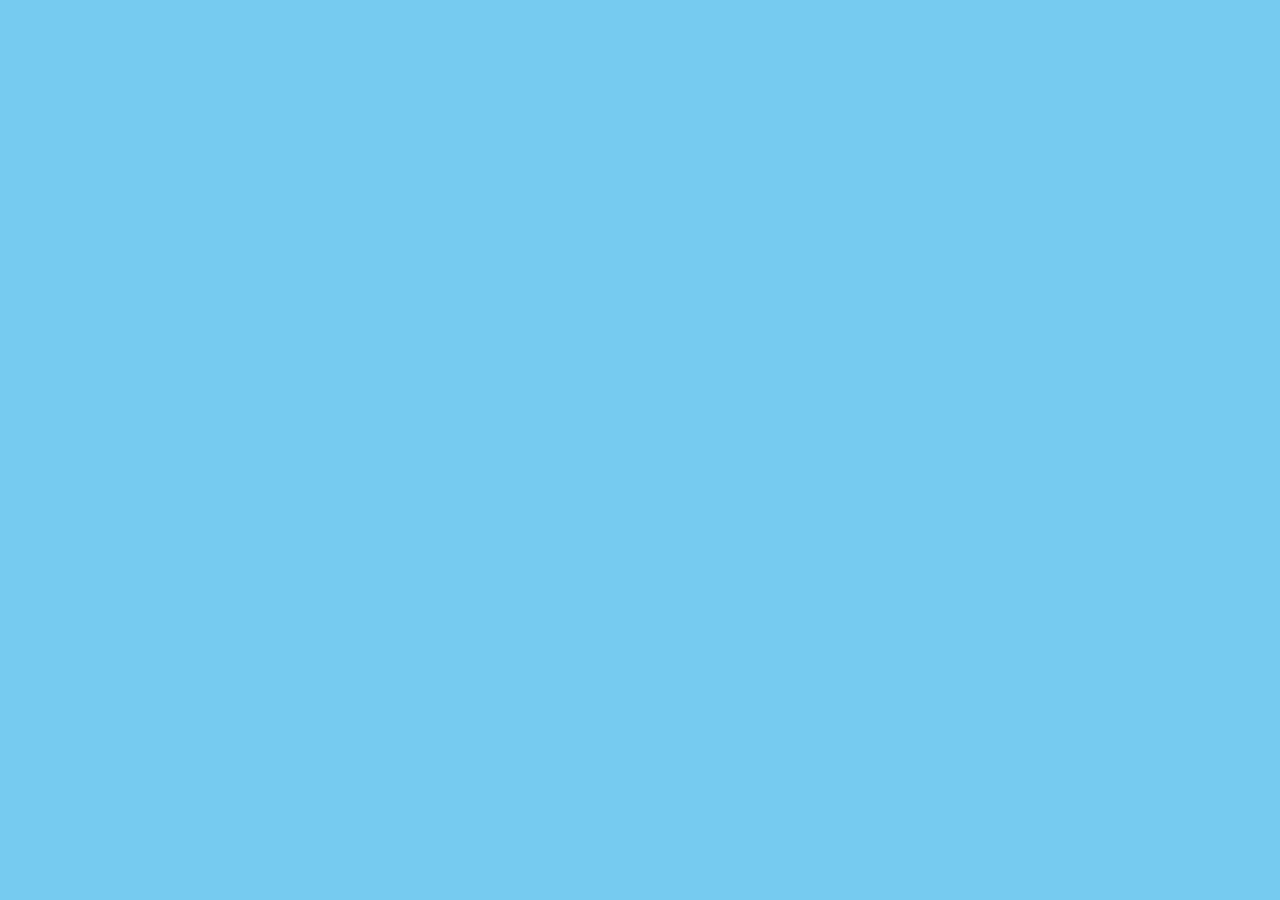
==== commit 93be3595: "deploy public" ====
--- a/index.html
+++ b/index.html
@@ -53,7 +53,7 @@
   <link rel="preconnect" href="https://fonts.googleapis.com">
   <link rel="preconnect" href="https://fonts.gstatic.com" crossorigin>
   <link href="https://fonts.googleapis.com/css2?family=Inter:wght@400;500;600;700&family=Noto+Sans+SC:wght@400;500;700&display=swap" rel="stylesheet">
-  <script type="module" crossorigin src="./assets/index-BMIC3Jr7.js"></script>
+  <script type="module" crossorigin src="./assets/index-QZbTHTOH.js"></script>
   <link rel="stylesheet" crossorigin href="./assets/index-C0NZwFcU.css">
 </head>
 <body>
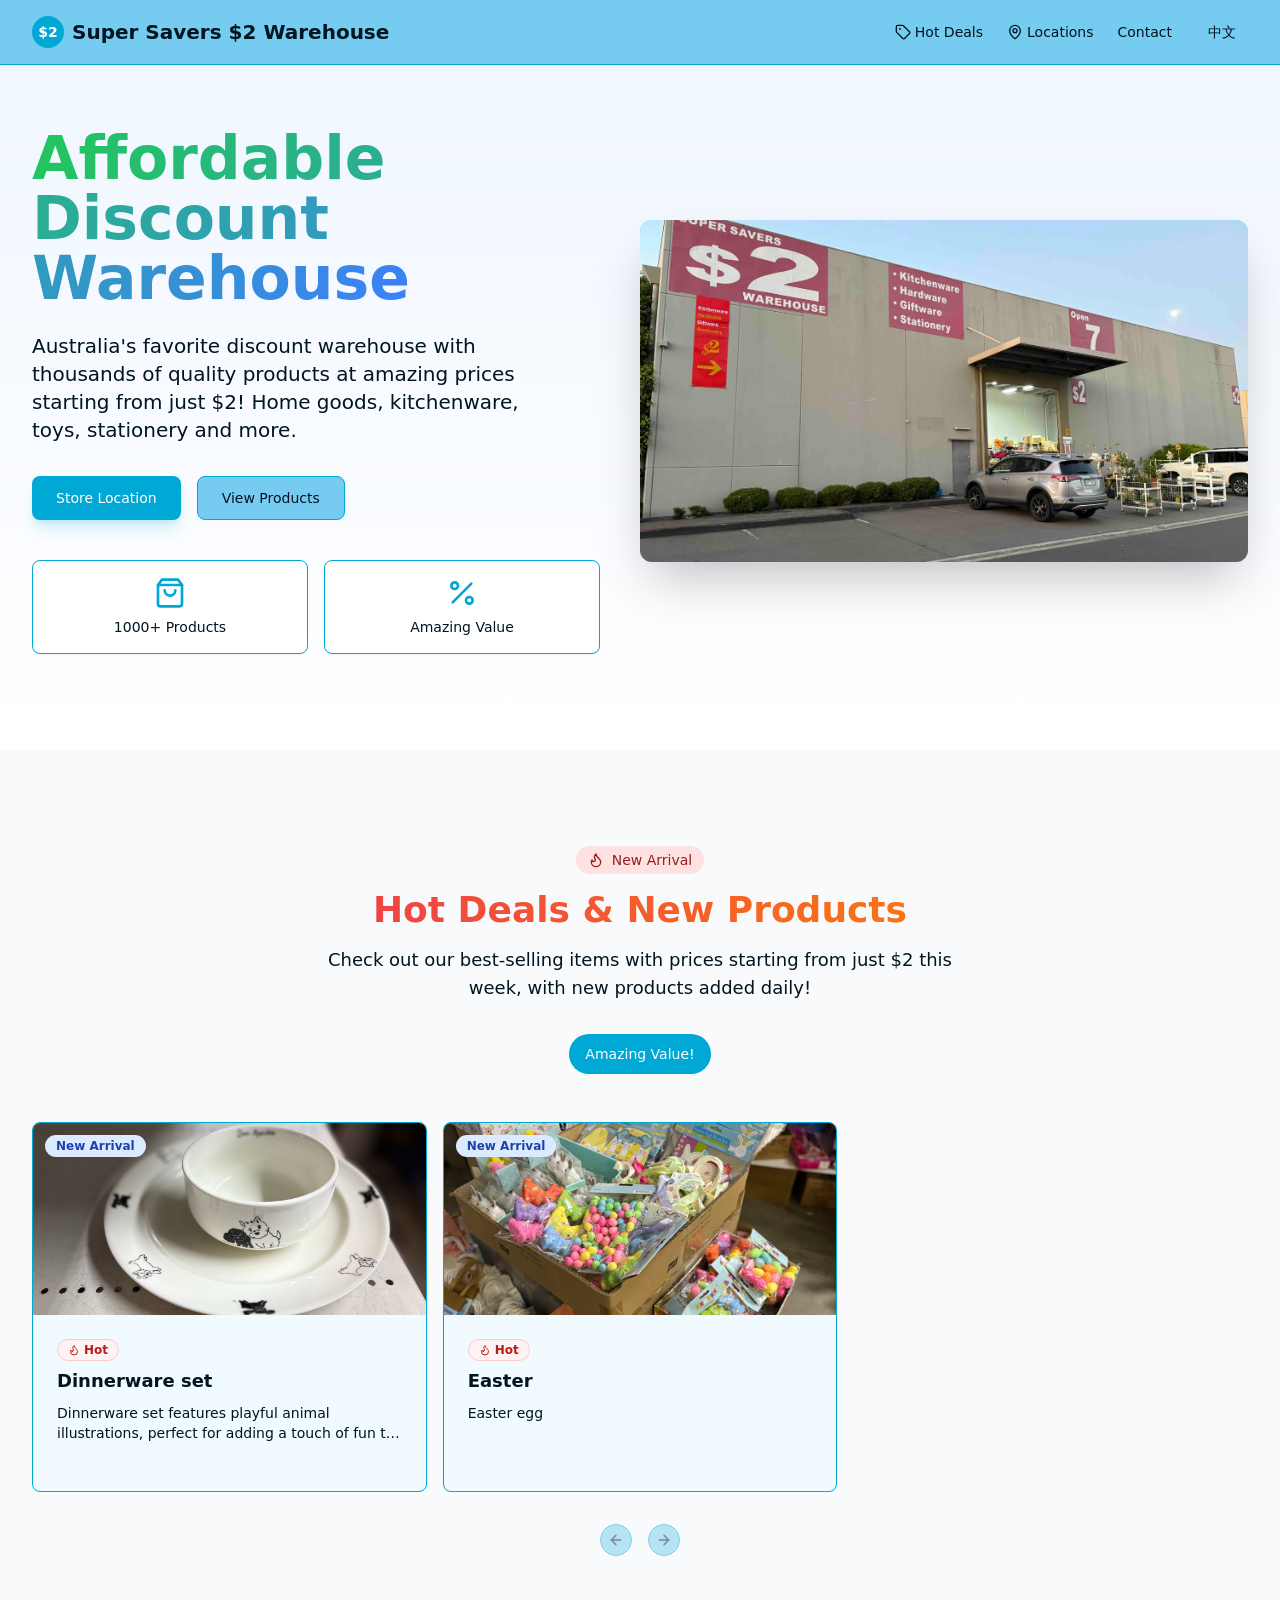
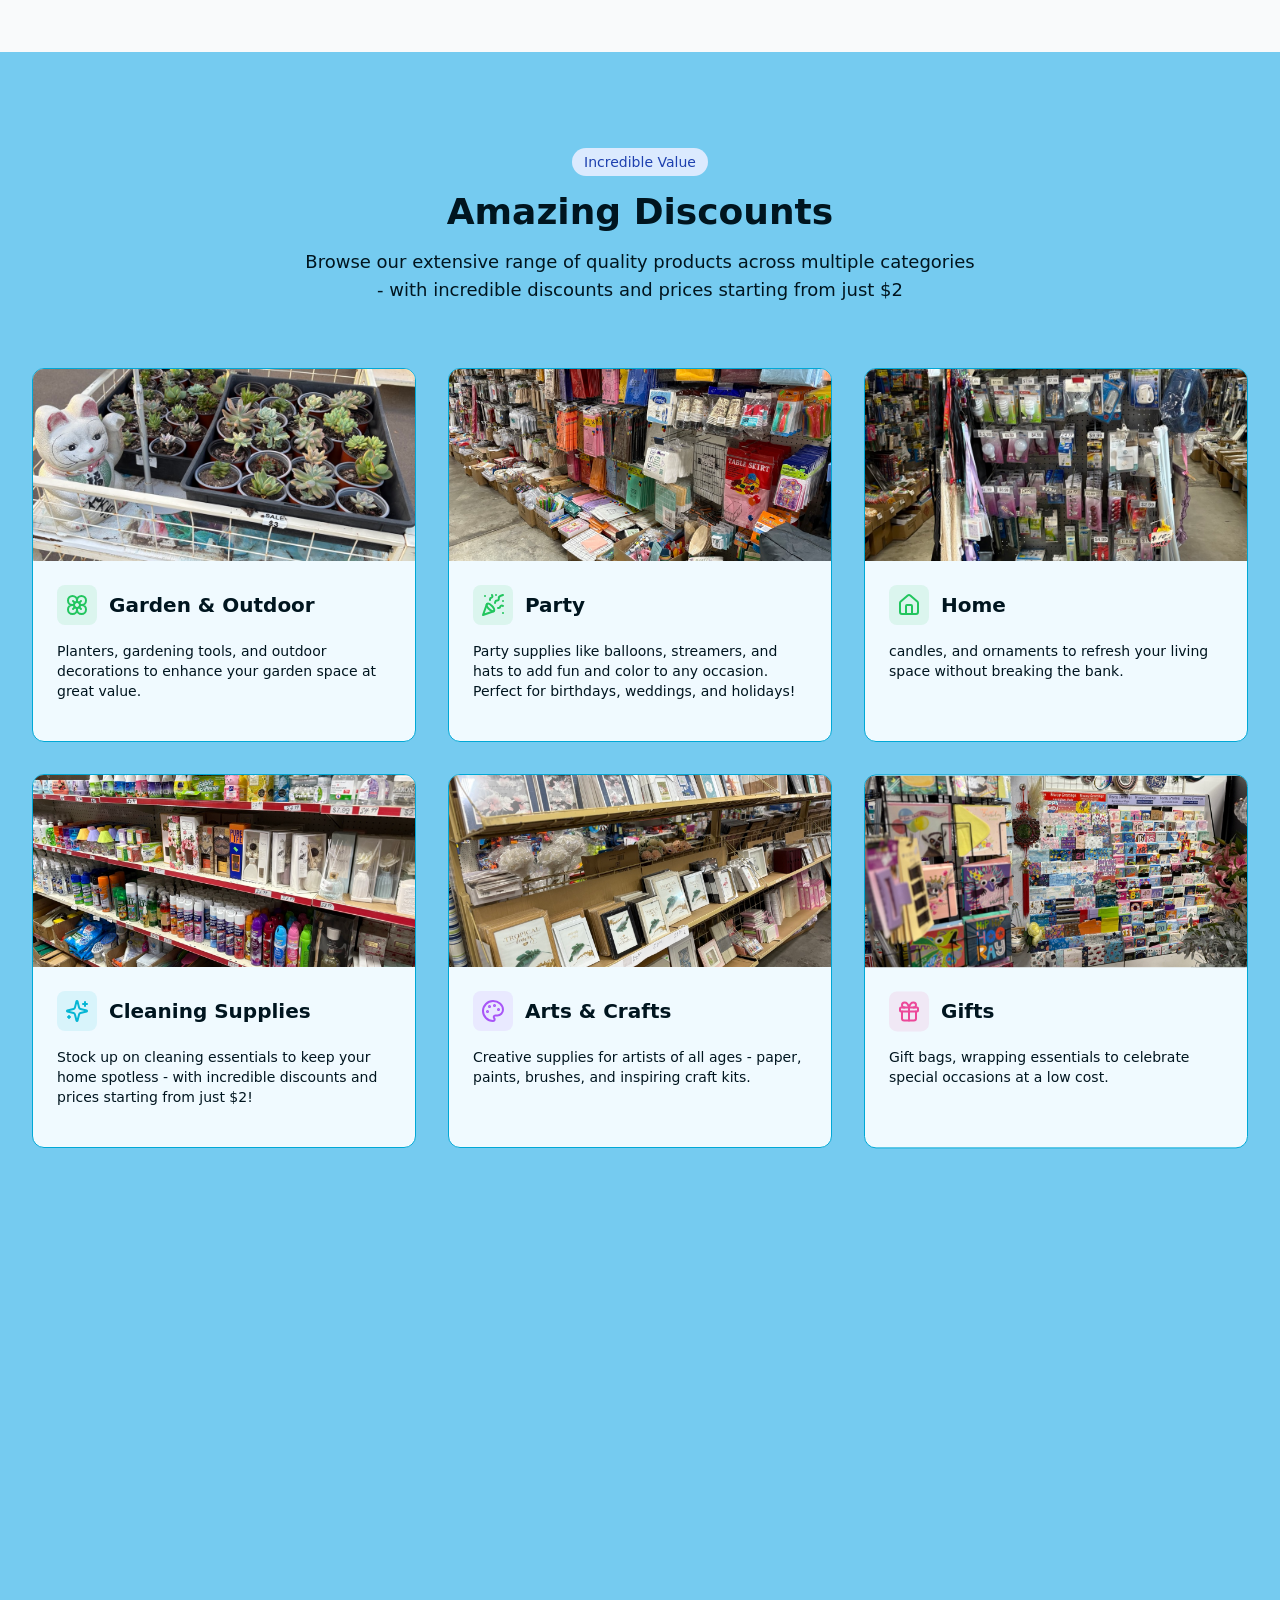
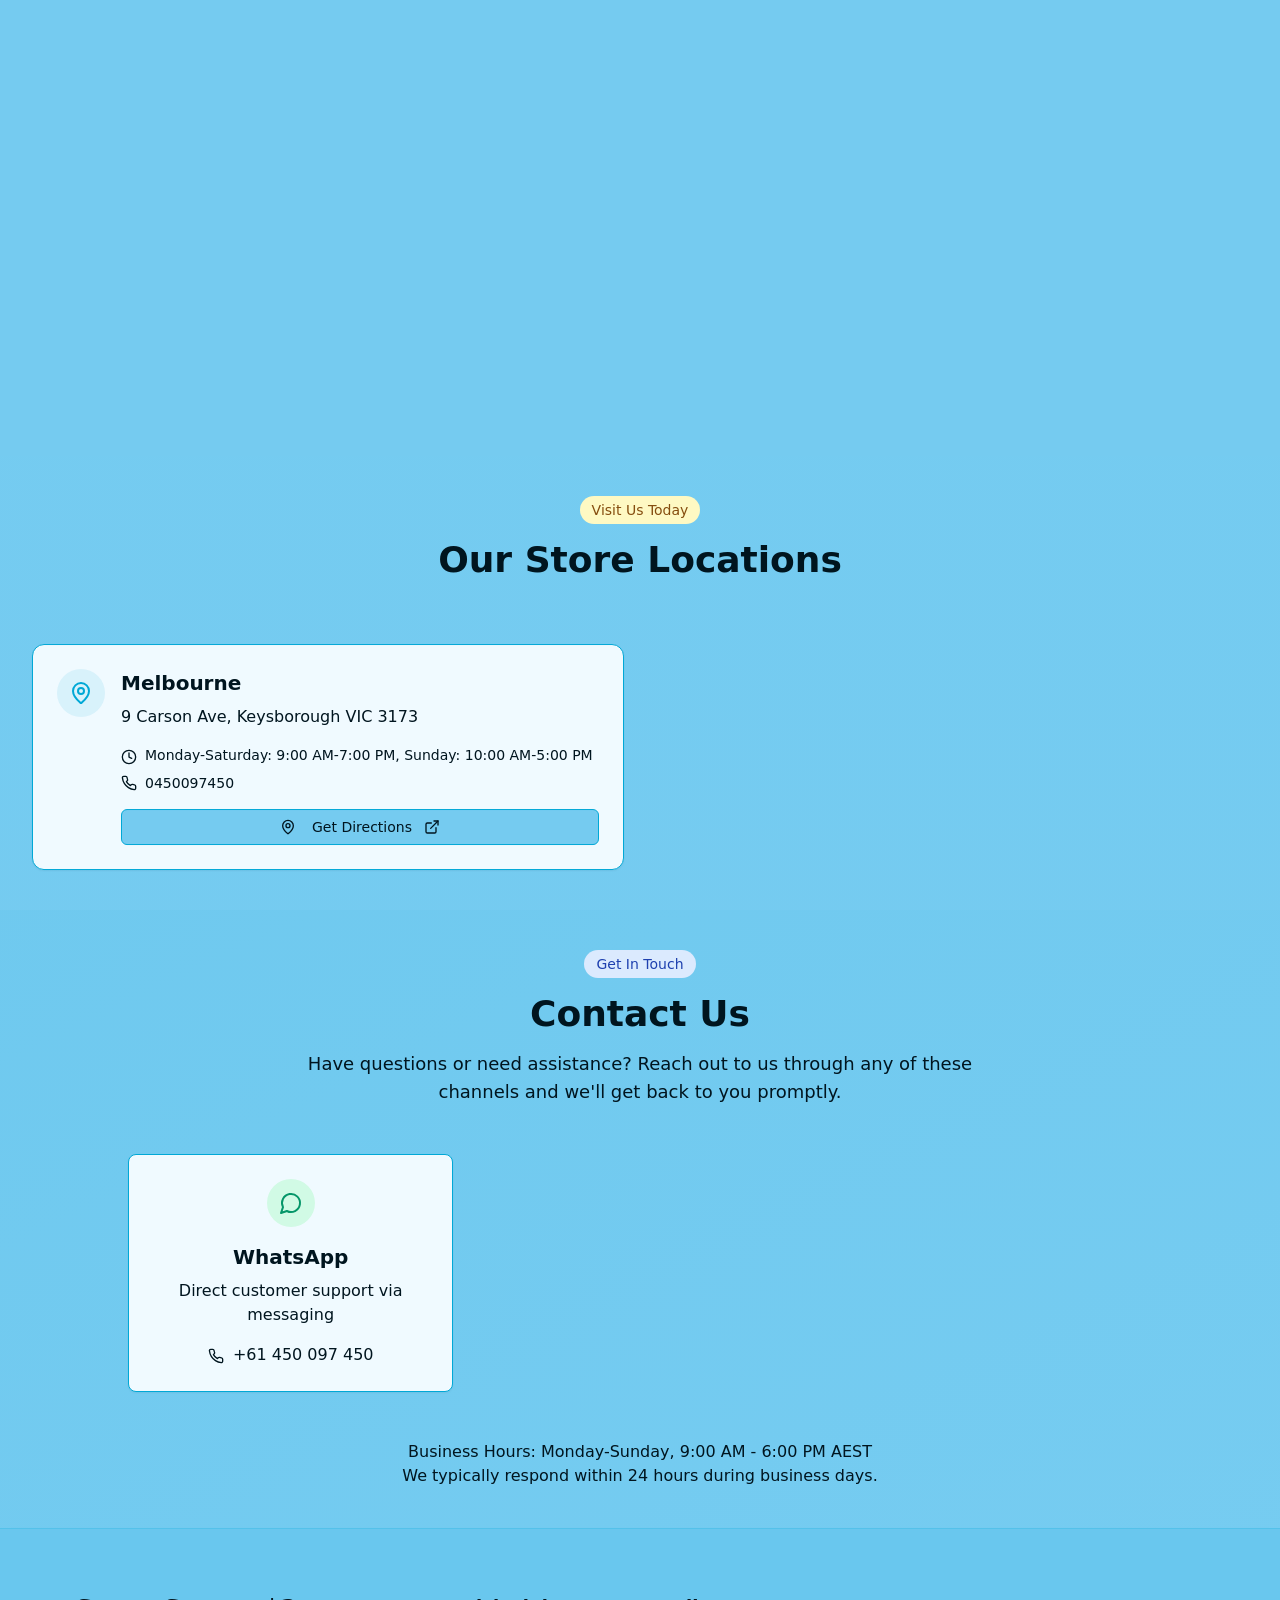
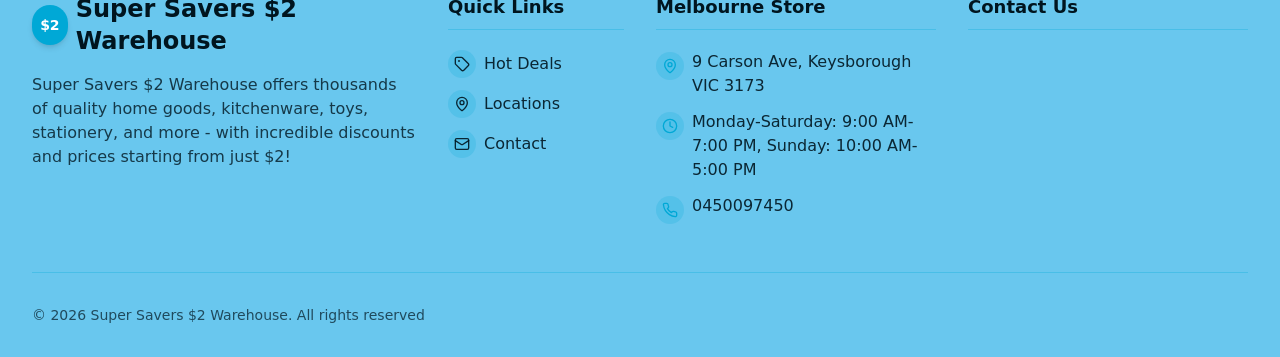
==== commit fb848608: "deploy public" ====
--- a/index.html
+++ b/index.html
@@ -53,7 +53,7 @@
   <link rel="preconnect" href="https://fonts.googleapis.com">
   <link rel="preconnect" href="https://fonts.gstatic.com" crossorigin>
   <link href="https://fonts.googleapis.com/css2?family=Inter:wght@400;500;600;700&family=Noto+Sans+SC:wght@400;500;700&display=swap" rel="stylesheet">
-  <script type="module" crossorigin src="./assets/index-QZbTHTOH.js"></script>
+  <script type="module" crossorigin src="./assets/index-BuFQPEYk.js"></script>
   <link rel="stylesheet" crossorigin href="./assets/index-C0NZwFcU.css">
 </head>
 <body>
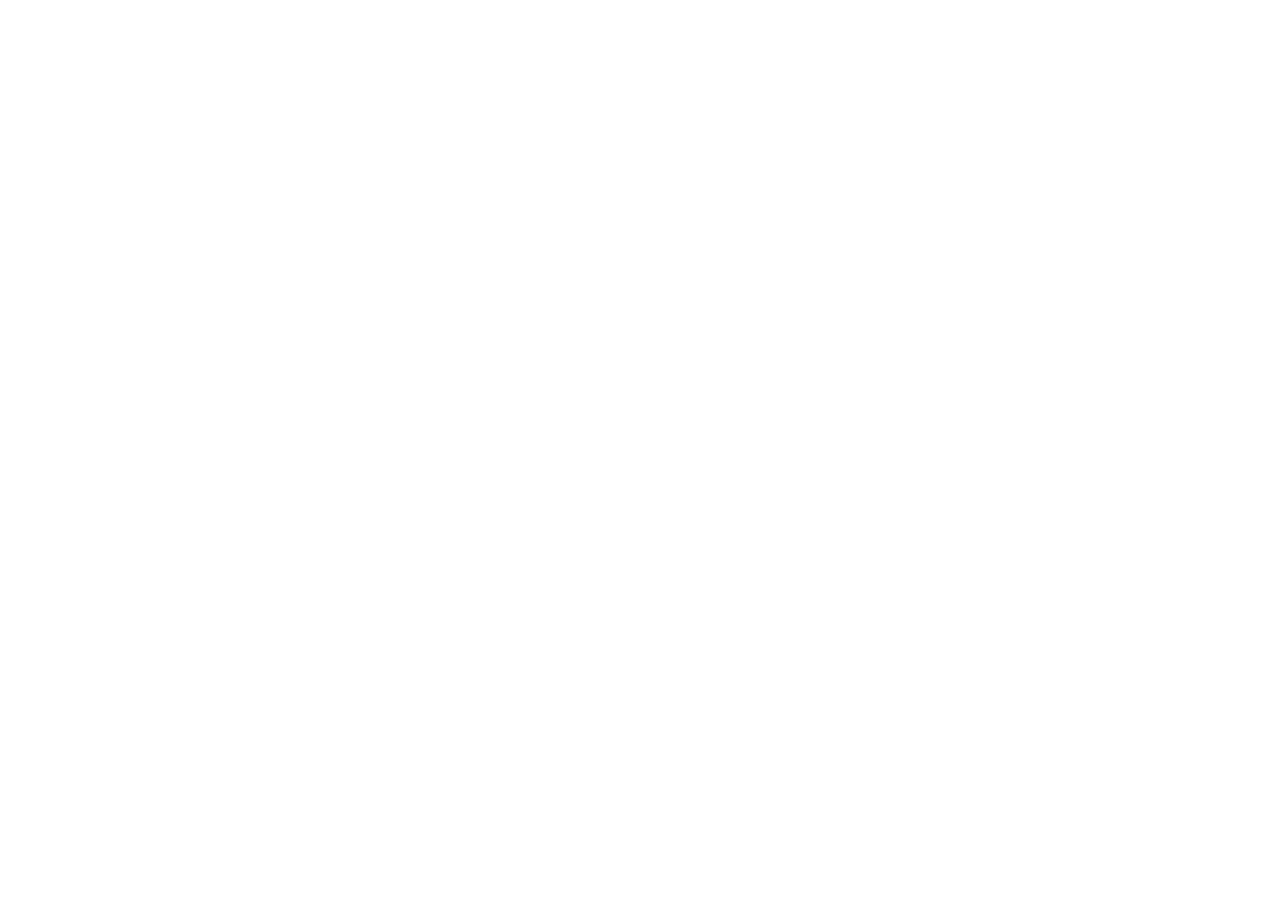
==== commit 245d0093: "deploy public" ====
--- a/index.html
+++ b/index.html
@@ -53,8 +53,8 @@
   <link rel="preconnect" href="https://fonts.googleapis.com">
   <link rel="preconnect" href="https://fonts.gstatic.com" crossorigin>
   <link href="https://fonts.googleapis.com/css2?family=Inter:wght@400;500;600;700&family=Noto+Sans+SC:wght@400;500;700&display=swap" rel="stylesheet">
-  <script type="module" crossorigin src="./assets/index-BuFQPEYk.js"></script>
-  <link rel="stylesheet" crossorigin href="./assets/index-C0NZwFcU.css">
+  <script type="module" crossorigin src="/super-savers-demo/assets/index-BO-lC2iH.js"></script>
+  <link rel="stylesheet" crossorigin href="/super-savers-demo/assets/index-C0NZwFcU.css">
 </head>
 <body>
   <div id="root"></div>
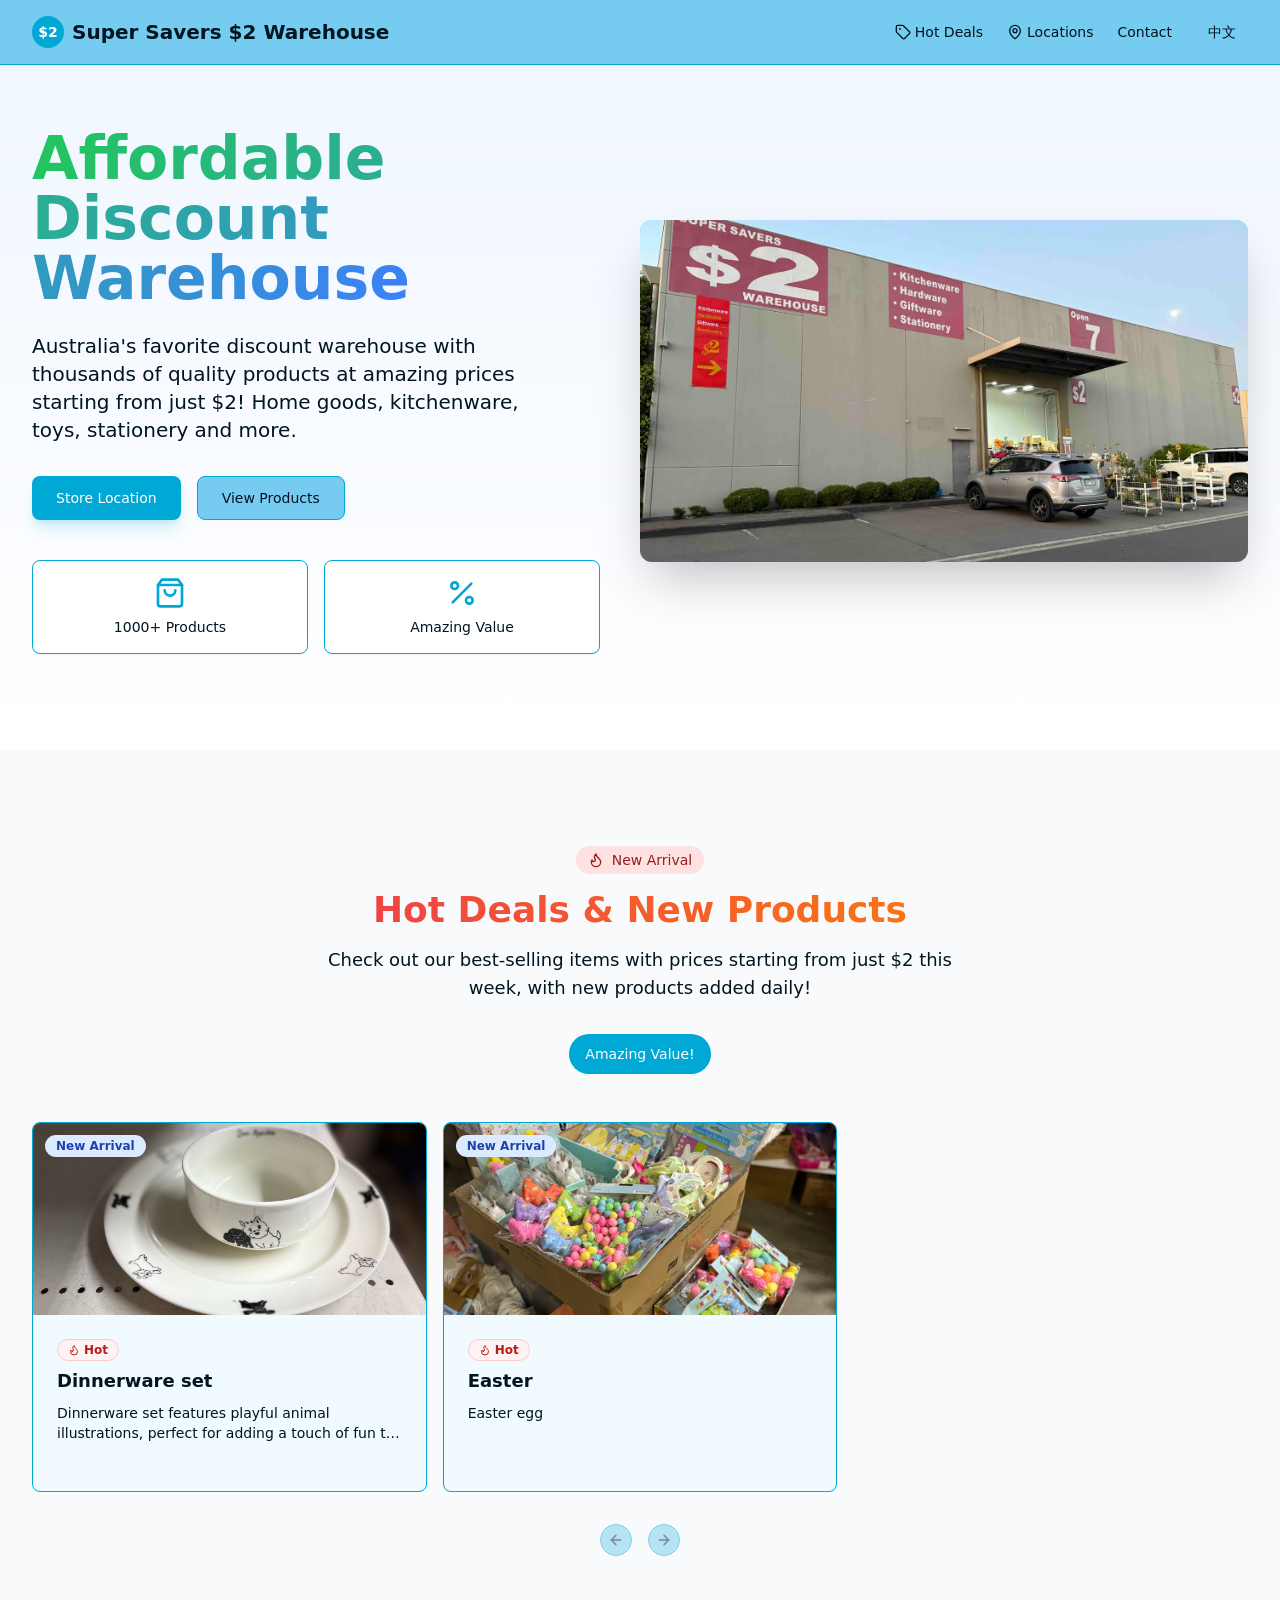
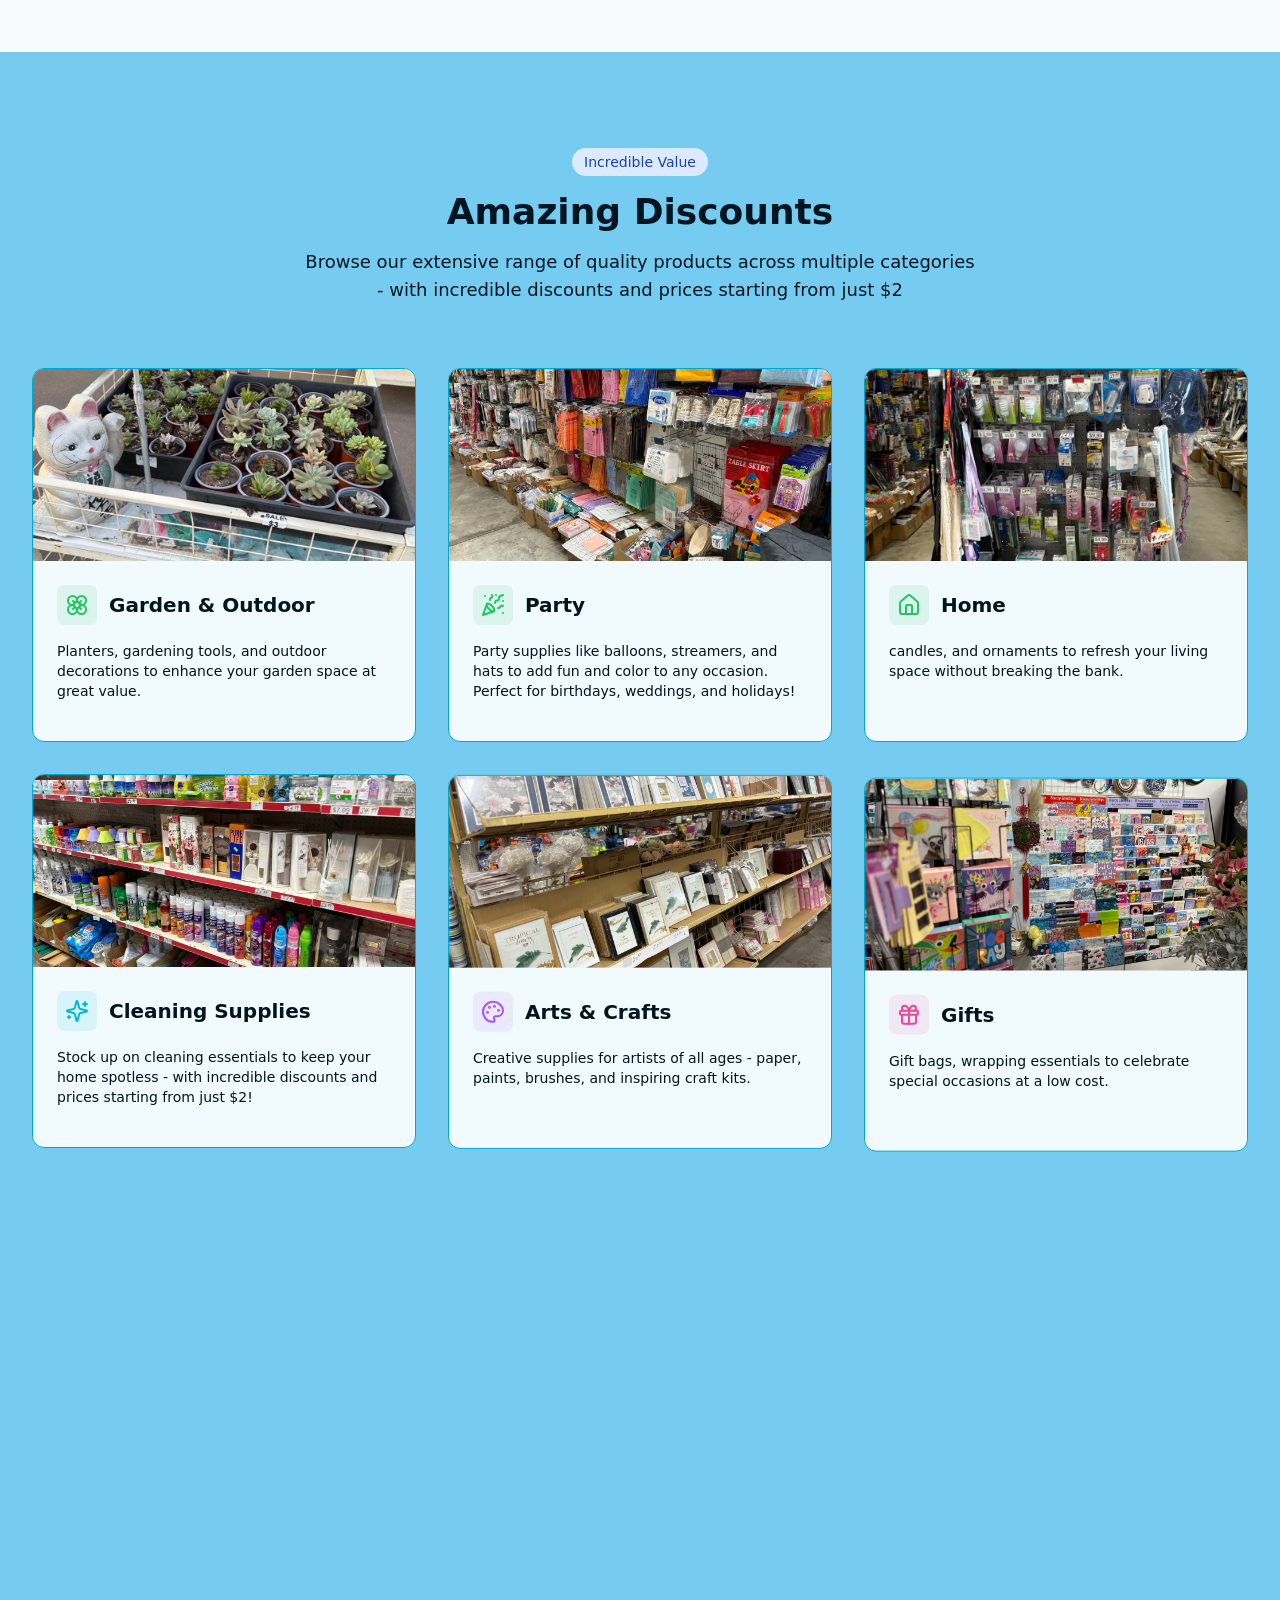
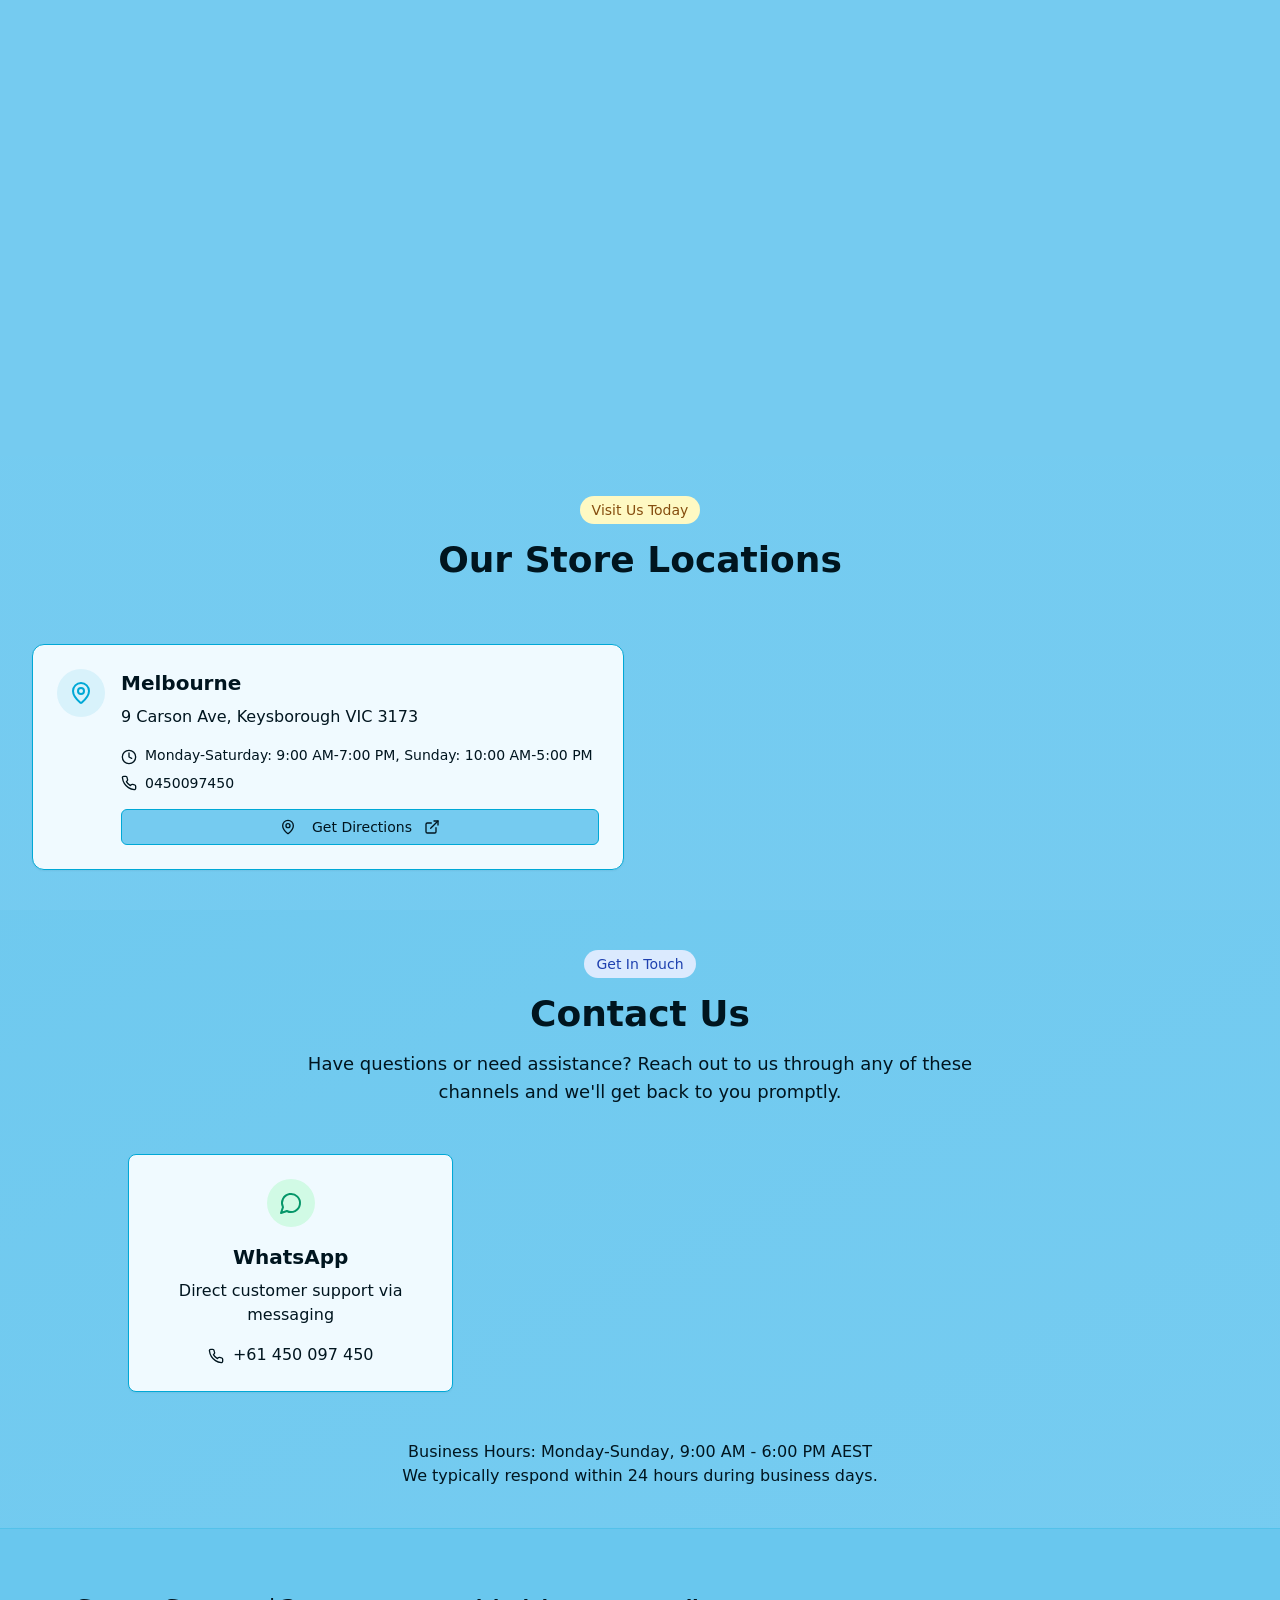
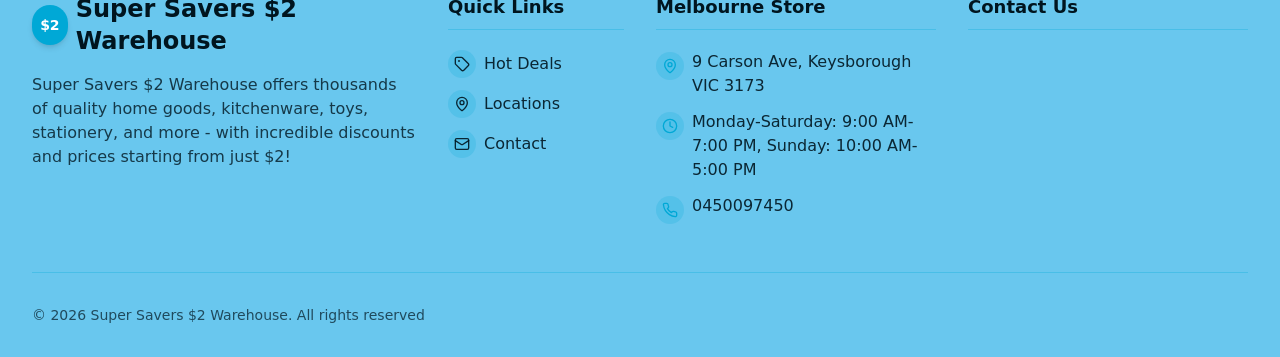
==== commit f6ad9f5b: "deploy public" ====
--- a/index.html
+++ b/index.html
@@ -53,8 +53,8 @@
   <link rel="preconnect" href="https://fonts.googleapis.com">
   <link rel="preconnect" href="https://fonts.gstatic.com" crossorigin>
   <link href="https://fonts.googleapis.com/css2?family=Inter:wght@400;500;600;700&family=Noto+Sans+SC:wght@400;500;700&display=swap" rel="stylesheet">
-  <script type="module" crossorigin src="/super-savers-demo/assets/index-BO-lC2iH.js"></script>
-  <link rel="stylesheet" crossorigin href="/super-savers-demo/assets/index-C0NZwFcU.css">
+  <script type="module" crossorigin src="./assets/index-BO-lC2iH.js"></script>
+  <link rel="stylesheet" crossorigin href="./assets/index-C0NZwFcU.css">
 </head>
 <body>
   <div id="root"></div>
--- a/assets/index-C0NZwFcU.css
+++ b/assets/index-C0NZwFcU.css
@@ -0,0 +1 @@
+*,:before,:after{--tw-border-spacing-x: 0;--tw-border-spacing-y: 0;--tw-translate-x: 0;--tw-translate-y: 0;--tw-rotate: 0;--tw-skew-x: 0;--tw-skew-y: 0;--tw-scale-x: 1;--tw-scale-y: 1;--tw-pan-x: ;--tw-pan-y: ;--tw-pinch-zoom: ;--tw-scroll-snap-strictness: proximity;--tw-gradient-from-position: ;--tw-gradient-via-position: ;--tw-gradient-to-position: ;--tw-ordinal: ;--tw-slashed-zero: ;--tw-numeric-figure: ;--tw-numeric-spacing: ;--tw-numeric-fraction: ;--tw-ring-inset: ;--tw-ring-offset-width: 0px;--tw-ring-offset-color: #fff;--tw-ring-color: rgb(59 130 246 / .5);--tw-ring-offset-shadow: 0 0 #0000;--tw-ring-shadow: 0 0 #0000;--tw-shadow: 0 0 #0000;--tw-shadow-colored: 0 0 #0000;--tw-blur: ;--tw-brightness: ;--tw-contrast: ;--tw-grayscale: ;--tw-hue-rotate: ;--tw-invert: ;--tw-saturate: ;--tw-sepia: ;--tw-drop-shadow: ;--tw-backdrop-blur: ;--tw-backdrop-brightness: ;--tw-backdrop-contrast: ;--tw-backdrop-grayscale: ;--tw-backdrop-hue-rotate: ;--tw-backdrop-invert: ;--tw-backdrop-opacity: ;--tw-backdrop-saturate: ;--tw-backdrop-sepia: ;--tw-contain-size: ;--tw-contain-layout: ;--tw-contain-paint: ;--tw-contain-style: }::backdrop{--tw-border-spacing-x: 0;--tw-border-spacing-y: 0;--tw-translate-x: 0;--tw-translate-y: 0;--tw-rotate: 0;--tw-skew-x: 0;--tw-skew-y: 0;--tw-scale-x: 1;--tw-scale-y: 1;--tw-pan-x: ;--tw-pan-y: ;--tw-pinch-zoom: ;--tw-scroll-snap-strictness: proximity;--tw-gradient-from-position: ;--tw-gradient-via-position: ;--tw-gradient-to-position: ;--tw-ordinal: ;--tw-slashed-zero: ;--tw-numeric-figure: ;--tw-numeric-spacing: ;--tw-numeric-fraction: ;--tw-ring-inset: ;--tw-ring-offset-width: 0px;--tw-ring-offset-color: #fff;--tw-ring-color: rgb(59 130 246 / .5);--tw-ring-offset-shadow: 0 0 #0000;--tw-ring-shadow: 0 0 #0000;--tw-shadow: 0 0 #0000;--tw-shadow-colored: 0 0 #0000;--tw-blur: ;--tw-brightness: ;--tw-contrast: ;--tw-grayscale: ;--tw-hue-rotate: ;--tw-invert: ;--tw-saturate: ;--tw-sepia: ;--tw-drop-shadow: ;--tw-backdrop-blur: ;--tw-backdrop-brightness: ;--tw-backdrop-contrast: ;--tw-backdrop-grayscale: ;--tw-backdrop-hue-rotate: ;--tw-backdrop-invert: ;--tw-backdrop-opacity: ;--tw-backdrop-saturate: ;--tw-backdrop-sepia: ;--tw-contain-size: ;--tw-contain-layout: ;--tw-contain-paint: ;--tw-contain-style: }*,:before,:after{box-sizing:border-box;border-width:0;border-style:solid;border-color:#e5e7eb}:before,:after{--tw-content: ""}html,:host{line-height:1.5;-webkit-text-size-adjust:100%;-moz-tab-size:4;-o-tab-size:4;tab-size:4;font-family:ui-sans-serif,system-ui,sans-serif,"Apple Color Emoji","Segoe UI Emoji",Segoe UI Symbol,"Noto Color Emoji";font-feature-settings:normal;font-variation-settings:normal;-webkit-tap-highlight-color:transparent}body{margin:0;line-height:inherit}hr{height:0;color:inherit;border-top-width:1px}abbr:where([title]){-webkit-text-decoration:underline dotted;text-decoration:underline dotted}h1,h2,h3,h4,h5,h6{font-size:inherit;font-weight:inherit}a{color:inherit;text-decoration:inherit}b,strong{font-weight:bolder}code,kbd,samp,pre{font-family:ui-monospace,SFMono-Regular,Menlo,Monaco,Consolas,Liberation Mono,Courier New,monospace;font-feature-settings:normal;font-variation-settings:normal;font-size:1em}small{font-size:80%}sub,sup{font-size:75%;line-height:0;position:relative;vertical-align:baseline}sub{bottom:-.25em}sup{top:-.5em}table{text-indent:0;border-color:inherit;border-collapse:collapse}button,input,optgroup,select,textarea{font-family:inherit;font-feature-settings:inherit;font-variation-settings:inherit;font-size:100%;font-weight:inherit;line-height:inherit;letter-spacing:inherit;color:inherit;margin:0;padding:0}button,select{text-transform:none}button,input:where([type=button]),input:where([type=reset]),input:where([type=submit]){-webkit-appearance:button;background-color:transparent;background-image:none}:-moz-focusring{outline:auto}:-moz-ui-invalid{box-shadow:none}progress{vertical-align:baseline}::-webkit-inner-spin-button,::-webkit-outer-spin-button{height:auto}[type=search]{-webkit-appearance:textfield;outline-offset:-2px}::-webkit-search-decoration{-webkit-appearance:none}::-webkit-file-upload-button{-webkit-appearance:button;font:inherit}summary{display:list-item}blockquote,dl,dd,h1,h2,h3,h4,h5,h6,hr,figure,p,pre{margin:0}fieldset{margin:0;padding:0}legend{padding:0}ol,ul,menu{list-style:none;margin:0;padding:0}dialog{padding:0}textarea{resize:vertical}input::-moz-placeholder,textarea::-moz-placeholder{opacity:1;color:#9ca3af}input::placeholder,textarea::placeholder{opacity:1;color:#9ca3af}button,[role=button]{cursor:pointer}:disabled{cursor:default}img,svg,video,canvas,audio,iframe,embed,object{display:block;vertical-align:middle}img,video{max-width:100%;height:auto}[hidden]:where(:not([hidden=until-found])){display:none}html{font-family:Inter,Noto Sans SC,sans-serif}*{border-color:hsl(var(--border))}body{background-color:hsl(var(--background));font-family:ui-sans-serif,system-ui,sans-serif,"Apple Color Emoji","Segoe UI Emoji",Segoe UI Symbol,"Noto Color Emoji";color:hsl(var(--foreground));-webkit-font-smoothing:antialiased;-moz-osx-font-smoothing:grayscale}.container{width:100%}@media (min-width: 640px){.container{max-width:640px}}@media (min-width: 768px){.container{max-width:768px}}@media (min-width: 1024px){.container{max-width:1024px}}@media (min-width: 1280px){.container{max-width:1280px}}@media (min-width: 1536px){.container{max-width:1536px}}.sr-only{position:absolute;width:1px;height:1px;padding:0;margin:-1px;overflow:hidden;clip:rect(0,0,0,0);white-space:nowrap;border-width:0}.pointer-events-none{pointer-events:none}.pointer-events-auto{pointer-events:auto}.visible{visibility:visible}.invisible{visibility:hidden}.static{position:static}.fixed{position:fixed}.absolute{position:absolute}.relative{position:relative}.sticky{position:sticky}.inset-0{top:0;right:0;bottom:0;left:0}.inset-x-0{left:0;right:0}.inset-y-0{top:0;bottom:0}.-bottom-12{bottom:-3rem}.-bottom-6{bottom:-1.5rem}.-left-12{left:-3rem}.-left-6{left:-1.5rem}.-right-12{right:-3rem}.-right-6{right:-1.5rem}.-top-12{top:-3rem}.-top-6{top:-1.5rem}.bottom-0{bottom:0}.left-0{left:0}.left-1{left:.25rem}.left-1\/2{left:50%}.left-2{left:.5rem}.left-3{left:.75rem}.left-\[50\%\]{left:50%}.right-0{right:0}.right-1{right:.25rem}.right-2{right:.5rem}.right-3{right:.75rem}.right-4{right:1rem}.top-0{top:0}.top-1\.5{top:.375rem}.top-1\/2{top:50%}.top-2{top:.5rem}.top-20{top:5rem}.top-3{top:.75rem}.top-3\.5{top:.875rem}.top-4{top:1rem}.top-\[1px\]{top:1px}.top-\[50\%\]{top:50%}.top-\[60\%\]{top:60%}.top-full{top:100%}.-z-10{z-index:-10}.z-10{z-index:10}.z-20{z-index:20}.z-50{z-index:50}.z-\[-1\]{z-index:-1}.z-\[100\]{z-index:100}.z-\[1\]{z-index:1}.m-4{margin:1rem}.-mx-1{margin-left:-.25rem;margin-right:-.25rem}.mx-2{margin-left:.5rem;margin-right:.5rem}.mx-3\.5{margin-left:.875rem;margin-right:.875rem}.mx-4{margin-left:1rem;margin-right:1rem}.mx-auto{margin-left:auto;margin-right:auto}.my-0\.5{margin-top:.125rem;margin-bottom:.125rem}.my-1{margin-top:.25rem;margin-bottom:.25rem}.-ml-2{margin-left:-.5rem}.-ml-4{margin-left:-1rem}.-mt-4{margin-top:-1rem}.mb-1{margin-bottom:.25rem}.mb-10{margin-bottom:2.5rem}.mb-12{margin-bottom:3rem}.mb-16{margin-bottom:4rem}.mb-2{margin-bottom:.5rem}.mb-4{margin-bottom:1rem}.mb-5{margin-bottom:1.25rem}.mb-6{margin-bottom:1.5rem}.mb-8{margin-bottom:2rem}.ml-1{margin-left:.25rem}.ml-2{margin-left:.5rem}.ml-auto{margin-left:auto}.mr-1{margin-right:.25rem}.mr-2{margin-right:.5rem}.mr-3{margin-right:.75rem}.mr-4{margin-right:1rem}.mt-0\.5{margin-top:.125rem}.mt-1{margin-top:.25rem}.mt-1\.5{margin-top:.375rem}.mt-10{margin-top:2.5rem}.mt-12{margin-top:3rem}.mt-2{margin-top:.5rem}.mt-24{margin-top:6rem}.mt-4{margin-top:1rem}.mt-6{margin-top:1.5rem}.mt-8{margin-top:2rem}.mt-auto{margin-top:auto}.line-clamp-1{overflow:hidden;display:-webkit-box;-webkit-box-orient:vertical;-webkit-line-clamp:1}.line-clamp-2{overflow:hidden;display:-webkit-box;-webkit-box-orient:vertical;-webkit-line-clamp:2}.block{display:block}.inline-block{display:inline-block}.inline{display:inline}.flex{display:flex}.inline-flex{display:inline-flex}.table{display:table}.grid{display:grid}.hidden{display:none}.aspect-square{aspect-ratio:1 / 1}.aspect-video{aspect-ratio:16 / 9}.size-4{width:1rem;height:1rem}.h-1\.5{height:.375rem}.h-10{height:2.5rem}.h-11{height:2.75rem}.h-12{height:3rem}.h-16{height:4rem}.h-2{height:.5rem}.h-2\.5{height:.625rem}.h-24{height:6rem}.h-3{height:.75rem}.h-3\.5{height:.875rem}.h-32{height:8rem}.h-4{height:1rem}.h-48{height:12rem}.h-5{height:1.25rem}.h-6{height:1.5rem}.h-7{height:1.75rem}.h-8{height:2rem}.h-9{height:2.25rem}.h-96{height:24rem}.h-\[1px\]{height:1px}.h-\[var\(--radix-navigation-menu-viewport-height\)\]{height:var(--radix-navigation-menu-viewport-height)}.h-\[var\(--radix-select-trigger-height\)\]{height:var(--radix-select-trigger-height)}.h-auto{height:auto}.h-full{height:100%}.h-px{height:1px}.h-svh{height:100svh}.max-h-96{max-height:24rem}.max-h-\[300px\]{max-height:300px}.max-h-screen{max-height:100vh}.min-h-0{min-height:0px}.min-h-\[80px\]{min-height:80px}.min-h-screen{min-height:100vh}.min-h-svh{min-height:100svh}.w-0{width:0px}.w-1{width:.25rem}.w-10{width:2.5rem}.w-11{width:2.75rem}.w-12{width:3rem}.w-16{width:4rem}.w-2{width:.5rem}.w-2\.5{width:.625rem}.w-24{width:6rem}.w-3{width:.75rem}.w-3\.5{width:.875rem}.w-3\/4{width:75%}.w-32{width:8rem}.w-4{width:1rem}.w-5{width:1.25rem}.w-6{width:1.5rem}.w-64{width:16rem}.w-7{width:1.75rem}.w-72{width:18rem}.w-8{width:2rem}.w-9{width:2.25rem}.w-\[--sidebar-width\]{width:var(--sidebar-width)}.w-\[100px\]{width:100px}.w-\[180px\]{width:180px}.w-\[1px\]{width:1px}.w-auto{width:auto}.w-full{width:100%}.w-max{width:-moz-max-content;width:max-content}.w-px{width:1px}.min-w-0{min-width:0px}.min-w-5{min-width:1.25rem}.min-w-\[12rem\]{min-width:12rem}.min-w-\[8rem\]{min-width:8rem}.min-w-\[var\(--radix-select-trigger-width\)\]{min-width:var(--radix-select-trigger-width)}.max-w-2xl{max-width:42rem}.max-w-5xl{max-width:64rem}.max-w-7xl{max-width:80rem}.max-w-\[--skeleton-width\]{max-width:var(--skeleton-width)}.max-w-lg{max-width:32rem}.max-w-max{max-width:-moz-max-content;max-width:max-content}.max-w-md{max-width:28rem}.flex-1{flex:1 1 0%}.flex-shrink-0,.shrink-0{flex-shrink:0}.flex-grow,.grow{flex-grow:1}.grow-0{flex-grow:0}.basis-full{flex-basis:100%}.caption-bottom{caption-side:bottom}.border-collapse{border-collapse:collapse}.-translate-x-1\/2{--tw-translate-x: -50%;transform:translate(var(--tw-translate-x),var(--tw-translate-y)) rotate(var(--tw-rotate)) skew(var(--tw-skew-x)) skewY(var(--tw-skew-y)) scaleX(var(--tw-scale-x)) scaleY(var(--tw-scale-y))}.-translate-x-px{--tw-translate-x: -1px;transform:translate(var(--tw-translate-x),var(--tw-translate-y)) rotate(var(--tw-rotate)) skew(var(--tw-skew-x)) skewY(var(--tw-skew-y)) scaleX(var(--tw-scale-x)) scaleY(var(--tw-scale-y))}.-translate-y-1\/2{--tw-translate-y: -50%;transform:translate(var(--tw-translate-x),var(--tw-translate-y)) rotate(var(--tw-rotate)) skew(var(--tw-skew-x)) skewY(var(--tw-skew-y)) scaleX(var(--tw-scale-x)) scaleY(var(--tw-scale-y))}.translate-x-\[-50\%\]{--tw-translate-x: -50%;transform:translate(var(--tw-translate-x),var(--tw-translate-y)) rotate(var(--tw-rotate)) skew(var(--tw-skew-x)) skewY(var(--tw-skew-y)) scaleX(var(--tw-scale-x)) scaleY(var(--tw-scale-y))}.translate-x-px{--tw-translate-x: 1px;transform:translate(var(--tw-translate-x),var(--tw-translate-y)) rotate(var(--tw-rotate)) skew(var(--tw-skew-x)) skewY(var(--tw-skew-y)) scaleX(var(--tw-scale-x)) scaleY(var(--tw-scale-y))}.translate-y-0{--tw-translate-y: 0px;transform:translate(var(--tw-translate-x),var(--tw-translate-y)) rotate(var(--tw-rotate)) skew(var(--tw-skew-x)) skewY(var(--tw-skew-y)) scaleX(var(--tw-scale-x)) scaleY(var(--tw-scale-y))}.translate-y-\[-50\%\]{--tw-translate-y: -50%;transform:translate(var(--tw-translate-x),var(--tw-translate-y)) rotate(var(--tw-rotate)) skew(var(--tw-skew-x)) skewY(var(--tw-skew-y)) scaleX(var(--tw-scale-x)) scaleY(var(--tw-scale-y))}.rotate-45{--tw-rotate: 45deg;transform:translate(var(--tw-translate-x),var(--tw-translate-y)) rotate(var(--tw-rotate)) skew(var(--tw-skew-x)) skewY(var(--tw-skew-y)) scaleX(var(--tw-scale-x)) scaleY(var(--tw-scale-y))}.rotate-90{--tw-rotate: 90deg;transform:translate(var(--tw-translate-x),var(--tw-translate-y)) rotate(var(--tw-rotate)) skew(var(--tw-skew-x)) skewY(var(--tw-skew-y)) scaleX(var(--tw-scale-x)) scaleY(var(--tw-scale-y))}.transform{transform:translate(var(--tw-translate-x),var(--tw-translate-y)) rotate(var(--tw-rotate)) skew(var(--tw-skew-x)) skewY(var(--tw-skew-y)) scaleX(var(--tw-scale-x)) scaleY(var(--tw-scale-y))}@keyframes pulse{50%{opacity:.5}}.animate-pulse{animation:pulse 2s cubic-bezier(.4,0,.6,1) infinite}@keyframes spin{to{transform:rotate(360deg)}}.animate-spin{animation:spin 1s linear infinite}.cursor-default{cursor:default}.cursor-pointer{cursor:pointer}.touch-none{touch-action:none}.select-none{-webkit-user-select:none;-moz-user-select:none;user-select:none}.list-none{list-style-type:none}.grid-cols-1{grid-template-columns:repeat(1,minmax(0,1fr))}.grid-cols-2{grid-template-columns:repeat(2,minmax(0,1fr))}.grid-cols-3{grid-template-columns:repeat(3,minmax(0,1fr))}.flex-row{flex-direction:row}.flex-col{flex-direction:column}.flex-col-reverse{flex-direction:column-reverse}.flex-wrap{flex-wrap:wrap}.items-start{align-items:flex-start}.items-end{align-items:flex-end}.items-center{align-items:center}.items-stretch{align-items:stretch}.justify-center{justify-content:center}.justify-between{justify-content:space-between}.gap-1{gap:.25rem}.gap-1\.5{gap:.375rem}.gap-2{gap:.5rem}.gap-3{gap:.75rem}.gap-4{gap:1rem}.gap-6{gap:1.5rem}.gap-8{gap:2rem}.space-x-1>:not([hidden])~:not([hidden]){--tw-space-x-reverse: 0;margin-right:calc(.25rem * var(--tw-space-x-reverse));margin-left:calc(.25rem * calc(1 - var(--tw-space-x-reverse)))}.space-x-2>:not([hidden])~:not([hidden]){--tw-space-x-reverse: 0;margin-right:calc(.5rem * var(--tw-space-x-reverse));margin-left:calc(.5rem * calc(1 - var(--tw-space-x-reverse)))}.space-x-3>:not([hidden])~:not([hidden]){--tw-space-x-reverse: 0;margin-right:calc(.75rem * var(--tw-space-x-reverse));margin-left:calc(.75rem * calc(1 - var(--tw-space-x-reverse)))}.space-x-4>:not([hidden])~:not([hidden]){--tw-space-x-reverse: 0;margin-right:calc(1rem * var(--tw-space-x-reverse));margin-left:calc(1rem * calc(1 - var(--tw-space-x-reverse)))}.space-x-6>:not([hidden])~:not([hidden]){--tw-space-x-reverse: 0;margin-right:calc(1.5rem * var(--tw-space-x-reverse));margin-left:calc(1.5rem * calc(1 - var(--tw-space-x-reverse)))}.space-y-1>:not([hidden])~:not([hidden]){--tw-space-y-reverse: 0;margin-top:calc(.25rem * calc(1 - var(--tw-space-y-reverse)));margin-bottom:calc(.25rem * var(--tw-space-y-reverse))}.space-y-1\.5>:not([hidden])~:not([hidden]){--tw-space-y-reverse: 0;margin-top:calc(.375rem * calc(1 - var(--tw-space-y-reverse)));margin-bottom:calc(.375rem * var(--tw-space-y-reverse))}.space-y-2>:not([hidden])~:not([hidden]){--tw-space-y-reverse: 0;margin-top:calc(.5rem * calc(1 - var(--tw-space-y-reverse)));margin-bottom:calc(.5rem * var(--tw-space-y-reverse))}.space-y-3>:not([hidden])~:not([hidden]){--tw-space-y-reverse: 0;margin-top:calc(.75rem * calc(1 - var(--tw-space-y-reverse)));margin-bottom:calc(.75rem * var(--tw-space-y-reverse))}.space-y-4>:not([hidden])~:not([hidden]){--tw-space-y-reverse: 0;margin-top:calc(1rem * calc(1 - var(--tw-space-y-reverse)));margin-bottom:calc(1rem * var(--tw-space-y-reverse))}.space-y-6>:not([hidden])~:not([hidden]){--tw-space-y-reverse: 0;margin-top:calc(1.5rem * calc(1 - var(--tw-space-y-reverse)));margin-bottom:calc(1.5rem * var(--tw-space-y-reverse))}.overflow-auto{overflow:auto}.overflow-hidden{overflow:hidden}.overflow-y-auto{overflow-y:auto}.overflow-x-hidden{overflow-x:hidden}.truncate{overflow:hidden;text-overflow:ellipsis;white-space:nowrap}.whitespace-nowrap{white-space:nowrap}.break-words{overflow-wrap:break-word}.rounded-\[2px\]{border-radius:2px}.rounded-\[inherit\]{border-radius:inherit}.rounded-full{border-radius:9999px}.rounded-lg{border-radius:var(--radius)}.rounded-md{border-radius:calc(var(--radius) - 2px)}.rounded-sm{border-radius:calc(var(--radius) - 4px)}.rounded-xl{border-radius:.75rem}.rounded-t-\[10px\]{border-top-left-radius:10px;border-top-right-radius:10px}.rounded-tl-sm{border-top-left-radius:calc(var(--radius) - 4px)}.border{border-width:1px}.border-2{border-width:2px}.border-\[1\.5px\]{border-width:1.5px}.border-y{border-top-width:1px;border-bottom-width:1px}.border-b{border-bottom-width:1px}.border-l{border-left-width:1px}.border-r{border-right-width:1px}.border-t{border-top-width:1px}.border-dashed{border-style:dashed}.border-\[--color-border\]{border-color:var(--color-border)}.border-border{border-color:hsl(var(--border))}.border-border\/50{border-color:hsl(var(--border) / .5)}.border-destructive{border-color:hsl(var(--destructive))}.border-destructive\/50{border-color:hsl(var(--destructive) / .5)}.border-emerald-200{--tw-border-opacity: 1;border-color:rgb(167 243 208 / var(--tw-border-opacity))}.border-gray-300{--tw-border-opacity: 1;border-color:rgb(209 213 219 / var(--tw-border-opacity))}.border-input{border-color:hsl(var(--input))}.border-primary{border-color:hsl(var(--primary))}.border-primary\/20{border-color:hsl(var(--primary) / .2)}.border-primary\/30{border-color:hsl(var(--primary) / .3)}.border-red-200{--tw-border-opacity: 1;border-color:rgb(254 202 202 / var(--tw-border-opacity))}.border-sidebar-border{border-color:hsl(var(--sidebar-border))}.border-transparent{border-color:transparent}.border-l-transparent{border-left-color:transparent}.border-t-transparent{border-top-color:transparent}.bg-\[--color-bg\]{background-color:var(--color-bg)}.bg-accent{background-color:hsl(var(--accent))}.bg-amber-500\/10{background-color:#f59e0b1a}.bg-background{background-color:hsl(var(--background))}.bg-black{--tw-bg-opacity: 1;background-color:rgb(0 0 0 / var(--tw-bg-opacity))}.bg-black\/80{background-color:#000c}.bg-blue-100{--tw-bg-opacity: 1;background-color:rgb(219 234 254 / var(--tw-bg-opacity))}.bg-blue-400{--tw-bg-opacity: 1;background-color:rgb(96 165 250 / var(--tw-bg-opacity))}.bg-blue-500\/10{background-color:#3b82f61a}.bg-border{background-color:hsl(var(--border))}.bg-card{background-color:hsl(var(--card))}.bg-cyan-500\/10{background-color:#06b6d41a}.bg-destructive{background-color:hsl(var(--destructive))}.bg-destructive\/10{background-color:hsl(var(--destructive) / .1)}.bg-emerald-100{--tw-bg-opacity: 1;background-color:rgb(209 250 229 / var(--tw-bg-opacity))}.bg-emerald-400{--tw-bg-opacity: 1;background-color:rgb(52 211 153 / var(--tw-bg-opacity))}.bg-emerald-50{--tw-bg-opacity: 1;background-color:rgb(236 253 245 / var(--tw-bg-opacity))}.bg-foreground{background-color:hsl(var(--foreground))}.bg-gray-100{--tw-bg-opacity: 1;background-color:rgb(243 244 246 / var(--tw-bg-opacity))}.bg-gray-50{--tw-bg-opacity: 1;background-color:rgb(249 250 251 / var(--tw-bg-opacity))}.bg-gray-900\/60{background-color:#11182799}.bg-green-100{--tw-bg-opacity: 1;background-color:rgb(220 252 231 / var(--tw-bg-opacity))}.bg-green-500{--tw-bg-opacity: 1;background-color:rgb(34 197 94 / var(--tw-bg-opacity))}.bg-green-500\/10{background-color:#22c55e1a}.bg-indigo-400{--tw-bg-opacity: 1;background-color:rgb(129 140 248 / var(--tw-bg-opacity))}.bg-muted{background-color:hsl(var(--muted))}.bg-muted\/50{background-color:hsl(var(--muted) / .5)}.bg-pink-500\/10{background-color:#ec48991a}.bg-popover{background-color:hsl(var(--popover))}.bg-primary{background-color:hsl(var(--primary))}.bg-primary\/10{background-color:hsl(var(--primary) / .1)}.bg-primary\/20{background-color:hsl(var(--primary) / .2)}.bg-primary\/5{background-color:hsl(var(--primary) / .05)}.bg-purple-500\/10{background-color:#a855f71a}.bg-red-100{--tw-bg-opacity: 1;background-color:rgb(254 226 226 / var(--tw-bg-opacity))}.bg-red-50{--tw-bg-opacity: 1;background-color:rgb(254 242 242 / var(--tw-bg-opacity))}.bg-red-500{--tw-bg-opacity: 1;background-color:rgb(239 68 68 / var(--tw-bg-opacity))}.bg-rose-500\/10{background-color:#f43f5e1a}.bg-secondary{background-color:hsl(var(--secondary))}.bg-sidebar{background-color:hsl(var(--sidebar-background))}.bg-sidebar-border{background-color:hsl(var(--sidebar-border))}.bg-sky-500\/10{background-color:#0ea5e91a}.bg-stone-500\/10{background-color:#78716c1a}.bg-transparent{background-color:transparent}.bg-white{--tw-bg-opacity: 1;background-color:rgb(255 255 255 / var(--tw-bg-opacity))}.bg-yellow-100{--tw-bg-opacity: 1;background-color:rgb(254 249 195 / var(--tw-bg-opacity))}.bg-yellow-500\/10{background-color:#eab3081a}.bg-zinc-500\/10{background-color:#71717a1a}.bg-opacity-60{--tw-bg-opacity: .6}.bg-opacity-80{--tw-bg-opacity: .8}.bg-gradient-to-b{background-image:linear-gradient(to bottom,var(--tw-gradient-stops))}.bg-gradient-to-br{background-image:linear-gradient(to bottom right,var(--tw-gradient-stops))}.bg-gradient-to-r{background-image:linear-gradient(to right,var(--tw-gradient-stops))}.bg-gradient-to-tr{background-image:linear-gradient(to top right,var(--tw-gradient-stops))}.from-background{--tw-gradient-from: hsl(var(--background)) var(--tw-gradient-from-position);--tw-gradient-to: hsl(var(--background) / 0) var(--tw-gradient-to-position);--tw-gradient-stops: var(--tw-gradient-from), var(--tw-gradient-to)}.from-blue-50{--tw-gradient-from: #eff6ff var(--tw-gradient-from-position);--tw-gradient-to: rgb(239 246 255 / 0) var(--tw-gradient-to-position);--tw-gradient-stops: var(--tw-gradient-from), var(--tw-gradient-to)}.from-green-500{--tw-gradient-from: #22c55e var(--tw-gradient-from-position);--tw-gradient-to: rgb(34 197 94 / 0) var(--tw-gradient-to-position);--tw-gradient-stops: var(--tw-gradient-from), var(--tw-gradient-to)}.from-primary\/5{--tw-gradient-from: hsl(var(--primary) / .05) var(--tw-gradient-from-position);--tw-gradient-to: hsl(var(--primary) / 0) var(--tw-gradient-to-position);--tw-gradient-stops: var(--tw-gradient-from), var(--tw-gradient-to)}.from-red-500{--tw-gradient-from: #ef4444 var(--tw-gradient-from-position);--tw-gradient-to: rgb(239 68 68 / 0) var(--tw-gradient-to-position);--tw-gradient-stops: var(--tw-gradient-from), var(--tw-gradient-to)}.from-yellow-100{--tw-gradient-from: #fef9c3 var(--tw-gradient-from-position);--tw-gradient-to: rgb(254 249 195 / 0) var(--tw-gradient-to-position);--tw-gradient-stops: var(--tw-gradient-from), var(--tw-gradient-to)}.to-accent\/5{--tw-gradient-to: hsl(var(--accent) / .05) var(--tw-gradient-to-position)}.to-background\/50{--tw-gradient-to: hsl(var(--background) / .5) var(--tw-gradient-to-position)}.to-blue-500{--tw-gradient-to: #3b82f6 var(--tw-gradient-to-position)}.to-green-100{--tw-gradient-to: #dcfce7 var(--tw-gradient-to-position)}.to-orange-500{--tw-gradient-to: #f97316 var(--tw-gradient-to-position)}.to-secondary\/5{--tw-gradient-to: hsl(var(--secondary) / .05) var(--tw-gradient-to-position)}.to-white{--tw-gradient-to: #fff var(--tw-gradient-to-position)}.bg-clip-text{-webkit-background-clip:text;background-clip:text}.fill-current{fill:currentColor}.fill-yellow-500{fill:#eab308}.object-cover{-o-object-fit:cover;object-fit:cover}.p-0{padding:0}.p-1{padding:.25rem}.p-1\.5{padding:.375rem}.p-2{padding:.5rem}.p-3{padding:.75rem}.p-4{padding:1rem}.p-6{padding:1.5rem}.p-8{padding:2rem}.p-\[1px\]{padding:1px}.px-1{padding-left:.25rem;padding-right:.25rem}.px-2{padding-left:.5rem;padding-right:.5rem}.px-2\.5{padding-left:.625rem;padding-right:.625rem}.px-3{padding-left:.75rem;padding-right:.75rem}.px-4{padding-left:1rem;padding-right:1rem}.px-5{padding-left:1.25rem;padding-right:1.25rem}.px-6{padding-left:1.5rem;padding-right:1.5rem}.px-8{padding-left:2rem;padding-right:2rem}.py-0\.5{padding-top:.125rem;padding-bottom:.125rem}.py-1{padding-top:.25rem;padding-bottom:.25rem}.py-1\.5{padding-top:.375rem;padding-bottom:.375rem}.py-10{padding-top:2.5rem;padding-bottom:2.5rem}.py-12{padding-top:3rem;padding-bottom:3rem}.py-16{padding-top:4rem;padding-bottom:4rem}.py-2{padding-top:.5rem;padding-bottom:.5rem}.py-3{padding-top:.75rem;padding-bottom:.75rem}.py-4{padding-top:1rem;padding-bottom:1rem}.py-6{padding-top:1.5rem;padding-bottom:1.5rem}.py-8{padding-top:2rem;padding-bottom:2rem}.pb-16{padding-bottom:4rem}.pb-2{padding-bottom:.5rem}.pb-3{padding-bottom:.75rem}.pb-4{padding-bottom:1rem}.pb-8{padding-bottom:2rem}.pl-10{padding-left:2.5rem}.pl-2{padding-left:.5rem}.pl-2\.5{padding-left:.625rem}.pl-4{padding-left:1rem}.pl-8{padding-left:2rem}.pr-2{padding-right:.5rem}.pr-2\.5{padding-right:.625rem}.pr-8{padding-right:2rem}.pt-0{padding-top:0}.pt-1{padding-top:.25rem}.pt-16{padding-top:4rem}.pt-2{padding-top:.5rem}.pt-28{padding-top:7rem}.pt-3{padding-top:.75rem}.pt-4{padding-top:1rem}.pt-6{padding-top:1.5rem}.pt-8{padding-top:2rem}.text-left{text-align:left}.text-center{text-align:center}.align-middle{vertical-align:middle}.font-mono{font-family:ui-monospace,SFMono-Regular,Menlo,Monaco,Consolas,Liberation Mono,Courier New,monospace}.text-2xl{font-size:1.5rem;line-height:2rem}.text-3xl{font-size:1.875rem;line-height:2.25rem}.text-4xl{font-size:2.25rem;line-height:2.5rem}.text-\[0\.8rem\]{font-size:.8rem}.text-base{font-size:1rem;line-height:1.5rem}.text-lg{font-size:1.125rem;line-height:1.75rem}.text-sm{font-size:.875rem;line-height:1.25rem}.text-xl{font-size:1.25rem;line-height:1.75rem}.text-xs{font-size:.75rem;line-height:1rem}.font-bold{font-weight:700}.font-medium{font-weight:500}.font-normal{font-weight:400}.font-semibold{font-weight:600}.tabular-nums{--tw-numeric-spacing: tabular-nums;font-variant-numeric:var(--tw-ordinal) var(--tw-slashed-zero) var(--tw-numeric-figure) var(--tw-numeric-spacing) var(--tw-numeric-fraction)}.leading-none{line-height:1}.leading-tight{line-height:1.25}.tracking-tight{letter-spacing:-.025em}.tracking-widest{letter-spacing:.1em}.text-accent-foreground{color:hsl(var(--accent-foreground))}.text-amber-400{--tw-text-opacity: 1;color:rgb(251 191 36 / var(--tw-text-opacity))}.text-amber-500{--tw-text-opacity: 1;color:rgb(245 158 11 / var(--tw-text-opacity))}.text-blue-500{--tw-text-opacity: 1;color:rgb(59 130 246 / var(--tw-text-opacity))}.text-blue-600{--tw-text-opacity: 1;color:rgb(37 99 235 / var(--tw-text-opacity))}.text-blue-800{--tw-text-opacity: 1;color:rgb(30 64 175 / var(--tw-text-opacity))}.text-card-foreground{color:hsl(var(--card-foreground))}.text-current{color:currentColor}.text-cyan-500{--tw-text-opacity: 1;color:rgb(6 182 212 / var(--tw-text-opacity))}.text-destructive{color:hsl(var(--destructive))}.text-destructive-foreground{color:hsl(var(--destructive-foreground))}.text-emerald-600{--tw-text-opacity: 1;color:rgb(5 150 105 / var(--tw-text-opacity))}.text-emerald-700{--tw-text-opacity: 1;color:rgb(4 120 87 / var(--tw-text-opacity))}.text-foreground{color:hsl(var(--foreground))}.text-foreground\/50{color:hsl(var(--foreground) / .5)}.text-foreground\/70{color:hsl(var(--foreground) / .7)}.text-foreground\/80{color:hsl(var(--foreground) / .8)}.text-foreground\/90{color:hsl(var(--foreground) / .9)}.text-gray-300{--tw-text-opacity: 1;color:rgb(209 213 219 / var(--tw-text-opacity))}.text-gray-500{--tw-text-opacity: 1;color:rgb(107 114 128 / var(--tw-text-opacity))}.text-gray-600{--tw-text-opacity: 1;color:rgb(75 85 99 / var(--tw-text-opacity))}.text-gray-900{--tw-text-opacity: 1;color:rgb(17 24 39 / var(--tw-text-opacity))}.text-green-500{--tw-text-opacity: 1;color:rgb(34 197 94 / var(--tw-text-opacity))}.text-green-600{--tw-text-opacity: 1;color:rgb(22 163 74 / var(--tw-text-opacity))}.text-green-700{--tw-text-opacity: 1;color:rgb(21 128 61 / var(--tw-text-opacity))}.text-green-800{--tw-text-opacity: 1;color:rgb(22 101 52 / var(--tw-text-opacity))}.text-muted-foreground{color:hsl(var(--muted-foreground))}.text-pink-500{--tw-text-opacity: 1;color:rgb(236 72 153 / var(--tw-text-opacity))}.text-popover-foreground{color:hsl(var(--popover-foreground))}.text-primary{color:hsl(var(--primary))}.text-primary-foreground{color:hsl(var(--primary-foreground))}.text-purple-500{--tw-text-opacity: 1;color:rgb(168 85 247 / var(--tw-text-opacity))}.text-red-500{--tw-text-opacity: 1;color:rgb(239 68 68 / var(--tw-text-opacity))}.text-red-700{--tw-text-opacity: 1;color:rgb(185 28 28 / var(--tw-text-opacity))}.text-red-800{--tw-text-opacity: 1;color:rgb(153 27 27 / var(--tw-text-opacity))}.text-rose-500{--tw-text-opacity: 1;color:rgb(244 63 94 / var(--tw-text-opacity))}.text-secondary-foreground{color:hsl(var(--secondary-foreground))}.text-sidebar-foreground{color:hsl(var(--sidebar-foreground))}.text-sidebar-foreground\/70{color:hsl(var(--sidebar-foreground) / .7)}.text-sky-500{--tw-text-opacity: 1;color:rgb(14 165 233 / var(--tw-text-opacity))}.text-stone-500{--tw-text-opacity: 1;color:rgb(120 113 108 / var(--tw-text-opacity))}.text-transparent{color:transparent}.text-white{--tw-text-opacity: 1;color:rgb(255 255 255 / var(--tw-text-opacity))}.text-yellow-500{--tw-text-opacity: 1;color:rgb(234 179 8 / var(--tw-text-opacity))}.text-yellow-800{--tw-text-opacity: 1;color:rgb(133 77 14 / var(--tw-text-opacity))}.text-zinc-500{--tw-text-opacity: 1;color:rgb(113 113 122 / var(--tw-text-opacity))}.line-through{text-decoration-line:line-through}.underline-offset-4{text-underline-offset:4px}.opacity-0{opacity:0}.opacity-50{opacity:.5}.opacity-60{opacity:.6}.opacity-70{opacity:.7}.opacity-90{opacity:.9}.shadow-2xl{--tw-shadow: 0 25px 50px -12px rgb(0 0 0 / .25);--tw-shadow-colored: 0 25px 50px -12px var(--tw-shadow-color);box-shadow:var(--tw-ring-offset-shadow, 0 0 #0000),var(--tw-ring-shadow, 0 0 #0000),var(--tw-shadow)}.shadow-\[0_0_0_1px_hsl\(var\(--sidebar-border\)\)\]{--tw-shadow: 0 0 0 1px hsl(var(--sidebar-border));--tw-shadow-colored: 0 0 0 1px var(--tw-shadow-color);box-shadow:var(--tw-ring-offset-shadow, 0 0 #0000),var(--tw-ring-shadow, 0 0 #0000),var(--tw-shadow)}.shadow-lg{--tw-shadow: 0 10px 15px -3px rgb(0 0 0 / .1), 0 4px 6px -4px rgb(0 0 0 / .1);--tw-shadow-colored: 0 10px 15px -3px var(--tw-shadow-color), 0 4px 6px -4px var(--tw-shadow-color);box-shadow:var(--tw-ring-offset-shadow, 0 0 #0000),var(--tw-ring-shadow, 0 0 #0000),var(--tw-shadow)}.shadow-md{--tw-shadow: 0 4px 6px -1px rgb(0 0 0 / .1), 0 2px 4px -2px rgb(0 0 0 / .1);--tw-shadow-colored: 0 4px 6px -1px var(--tw-shadow-color), 0 2px 4px -2px var(--tw-shadow-color);box-shadow:var(--tw-ring-offset-shadow, 0 0 #0000),var(--tw-ring-shadow, 0 0 #0000),var(--tw-shadow)}.shadow-none{--tw-shadow: 0 0 #0000;--tw-shadow-colored: 0 0 #0000;box-shadow:var(--tw-ring-offset-shadow, 0 0 #0000),var(--tw-ring-shadow, 0 0 #0000),var(--tw-shadow)}.shadow-sm{--tw-shadow: 0 1px 2px 0 rgb(0 0 0 / .05);--tw-shadow-colored: 0 1px 2px 0 var(--tw-shadow-color);box-shadow:var(--tw-ring-offset-shadow, 0 0 #0000),var(--tw-ring-shadow, 0 0 #0000),var(--tw-shadow)}.shadow-xl{--tw-shadow: 0 20px 25px -5px rgb(0 0 0 / .1), 0 8px 10px -6px rgb(0 0 0 / .1);--tw-shadow-colored: 0 20px 25px -5px var(--tw-shadow-color), 0 8px 10px -6px var(--tw-shadow-color);box-shadow:var(--tw-ring-offset-shadow, 0 0 #0000),var(--tw-ring-shadow, 0 0 #0000),var(--tw-shadow)}.shadow-primary\/20{--tw-shadow-color: hsl(var(--primary) / .2);--tw-shadow: var(--tw-shadow-colored)}.outline-none{outline:2px solid transparent;outline-offset:2px}.outline{outline-style:solid}.ring{--tw-ring-offset-shadow: var(--tw-ring-inset) 0 0 0 var(--tw-ring-offset-width) var(--tw-ring-offset-color);--tw-ring-shadow: var(--tw-ring-inset) 0 0 0 calc(3px + var(--tw-ring-offset-width)) var(--tw-ring-color);box-shadow:var(--tw-ring-offset-shadow),var(--tw-ring-shadow),var(--tw-shadow, 0 0 #0000)}.ring-0{--tw-ring-offset-shadow: var(--tw-ring-inset) 0 0 0 var(--tw-ring-offset-width) var(--tw-ring-offset-color);--tw-ring-shadow: var(--tw-ring-inset) 0 0 0 calc(0px + var(--tw-ring-offset-width)) var(--tw-ring-color);box-shadow:var(--tw-ring-offset-shadow),var(--tw-ring-shadow),var(--tw-shadow, 0 0 #0000)}.ring-2{--tw-ring-offset-shadow: var(--tw-ring-inset) 0 0 0 var(--tw-ring-offset-width) var(--tw-ring-offset-color);--tw-ring-shadow: var(--tw-ring-inset) 0 0 0 calc(2px + var(--tw-ring-offset-width)) var(--tw-ring-color);box-shadow:var(--tw-ring-offset-shadow),var(--tw-ring-shadow),var(--tw-shadow, 0 0 #0000)}.ring-ring{--tw-ring-color: hsl(var(--ring))}.ring-sidebar-ring{--tw-ring-color: hsl(var(--sidebar-ring))}.ring-offset-background{--tw-ring-offset-color: hsl(var(--background))}.filter{filter:var(--tw-blur) var(--tw-brightness) var(--tw-contrast) var(--tw-grayscale) var(--tw-hue-rotate) var(--tw-invert) var(--tw-saturate) var(--tw-sepia) var(--tw-drop-shadow)}.backdrop-blur-sm{--tw-backdrop-blur: blur(4px);-webkit-backdrop-filter:var(--tw-backdrop-blur) var(--tw-backdrop-brightness) var(--tw-backdrop-contrast) var(--tw-backdrop-grayscale) var(--tw-backdrop-hue-rotate) var(--tw-backdrop-invert) var(--tw-backdrop-opacity) var(--tw-backdrop-saturate) var(--tw-backdrop-sepia);backdrop-filter:var(--tw-backdrop-blur) var(--tw-backdrop-brightness) var(--tw-backdrop-contrast) var(--tw-backdrop-grayscale) var(--tw-backdrop-hue-rotate) var(--tw-backdrop-invert) var(--tw-backdrop-opacity) var(--tw-backdrop-saturate) var(--tw-backdrop-sepia)}.transition{transition-property:color,background-color,border-color,text-decoration-color,fill,stroke,opacity,box-shadow,transform,filter,-webkit-backdrop-filter;transition-property:color,background-color,border-color,text-decoration-color,fill,stroke,opacity,box-shadow,transform,filter,backdrop-filter;transition-property:color,background-color,border-color,text-decoration-color,fill,stroke,opacity,box-shadow,transform,filter,backdrop-filter,-webkit-backdrop-filter;transition-timing-function:cubic-bezier(.4,0,.2,1);transition-duration:.15s}.transition-\[left\,right\,width\]{transition-property:left,right,width;transition-timing-function:cubic-bezier(.4,0,.2,1);transition-duration:.15s}.transition-\[margin\,opa\]{transition-property:margin,opa;transition-timing-function:cubic-bezier(.4,0,.2,1);transition-duration:.15s}.transition-\[width\,height\,padding\]{transition-property:width,height,padding;transition-timing-function:cubic-bezier(.4,0,.2,1);transition-duration:.15s}.transition-\[width\]{transition-property:width;transition-timing-function:cubic-bezier(.4,0,.2,1);transition-duration:.15s}.transition-all{transition-property:all;transition-timing-function:cubic-bezier(.4,0,.2,1);transition-duration:.15s}.transition-colors{transition-property:color,background-color,border-color,text-decoration-color,fill,stroke;transition-timing-function:cubic-bezier(.4,0,.2,1);transition-duration:.15s}.transition-opacity{transition-property:opacity;transition-timing-function:cubic-bezier(.4,0,.2,1);transition-duration:.15s}.transition-shadow{transition-property:box-shadow;transition-timing-function:cubic-bezier(.4,0,.2,1);transition-duration:.15s}.transition-transform{transition-property:transform;transition-timing-function:cubic-bezier(.4,0,.2,1);transition-duration:.15s}.duration-1000{transition-duration:1s}.duration-200{transition-duration:.2s}.duration-300{transition-duration:.3s}.ease-in-out{transition-timing-function:cubic-bezier(.4,0,.2,1)}.ease-linear{transition-timing-function:linear}@keyframes enter{0%{opacity:var(--tw-enter-opacity, 1);transform:translate3d(var(--tw-enter-translate-x, 0),var(--tw-enter-translate-y, 0),0) scale3d(var(--tw-enter-scale, 1),var(--tw-enter-scale, 1),var(--tw-enter-scale, 1)) rotate(var(--tw-enter-rotate, 0))}}@keyframes exit{to{opacity:var(--tw-exit-opacity, 1);transform:translate3d(var(--tw-exit-translate-x, 0),var(--tw-exit-translate-y, 0),0) scale3d(var(--tw-exit-scale, 1),var(--tw-exit-scale, 1),var(--tw-exit-scale, 1)) rotate(var(--tw-exit-rotate, 0))}}.animate-in{animation-name:enter;animation-duration:.15s;--tw-enter-opacity: initial;--tw-enter-scale: initial;--tw-enter-rotate: initial;--tw-enter-translate-x: initial;--tw-enter-translate-y: initial}.fade-in-0{--tw-enter-opacity: 0}.fade-in-80{--tw-enter-opacity: .8}.zoom-in-95{--tw-enter-scale: .95}.duration-1000{animation-duration:1s}.duration-200{animation-duration:.2s}.duration-300{animation-duration:.3s}.ease-in-out{animation-timing-function:cubic-bezier(.4,0,.2,1)}.ease-linear{animation-timing-function:linear}.file\:border-0::file-selector-button{border-width:0px}.file\:bg-transparent::file-selector-button{background-color:transparent}.file\:text-sm::file-selector-button{font-size:.875rem;line-height:1.25rem}.file\:font-medium::file-selector-button{font-weight:500}.file\:text-foreground::file-selector-button{color:hsl(var(--foreground))}.placeholder\:text-muted-foreground::-moz-placeholder{color:hsl(var(--muted-foreground))}.placeholder\:text-muted-foreground::placeholder{color:hsl(var(--muted-foreground))}.after\:absolute:after{content:var(--tw-content);position:absolute}.after\:-inset-2:after{content:var(--tw-content);top:-.5rem;right:-.5rem;bottom:-.5rem;left:-.5rem}.after\:inset-y-0:after{content:var(--tw-content);top:0;bottom:0}.after\:left-1\/2:after{content:var(--tw-content);left:50%}.after\:w-1:after{content:var(--tw-content);width:.25rem}.after\:w-\[2px\]:after{content:var(--tw-content);width:2px}.after\:-translate-x-1\/2:after{content:var(--tw-content);--tw-translate-x: -50%;transform:translate(var(--tw-translate-x),var(--tw-translate-y)) rotate(var(--tw-rotate)) skew(var(--tw-skew-x)) skewY(var(--tw-skew-y)) scaleX(var(--tw-scale-x)) scaleY(var(--tw-scale-y))}.first\:rounded-l-md:first-child{border-top-left-radius:calc(var(--radius) - 2px);border-bottom-left-radius:calc(var(--radius) - 2px)}.first\:border-l:first-child{border-left-width:1px}.last\:rounded-r-md:last-child{border-top-right-radius:calc(var(--radius) - 2px);border-bottom-right-radius:calc(var(--radius) - 2px)}.focus-within\:relative:focus-within{position:relative}.focus-within\:z-20:focus-within{z-index:20}.hover\:-translate-y-1:hover{--tw-translate-y: -.25rem;transform:translate(var(--tw-translate-x),var(--tw-translate-y)) rotate(var(--tw-rotate)) skew(var(--tw-skew-x)) skewY(var(--tw-skew-y)) scaleX(var(--tw-scale-x)) scaleY(var(--tw-scale-y))}.hover\:scale-110:hover{--tw-scale-x: 1.1;--tw-scale-y: 1.1;transform:translate(var(--tw-translate-x),var(--tw-translate-y)) rotate(var(--tw-rotate)) skew(var(--tw-skew-x)) skewY(var(--tw-skew-y)) scaleX(var(--tw-scale-x)) scaleY(var(--tw-scale-y))}.hover\:border-primary:hover{border-color:hsl(var(--primary))}.hover\:bg-accent:hover{background-color:hsl(var(--accent))}.hover\:bg-destructive\/80:hover{background-color:hsl(var(--destructive) / .8)}.hover\:bg-destructive\/90:hover{background-color:hsl(var(--destructive) / .9)}.hover\:bg-emerald-100:hover{--tw-bg-opacity: 1;background-color:rgb(209 250 229 / var(--tw-bg-opacity))}.hover\:bg-green-600:hover{--tw-bg-opacity: 1;background-color:rgb(22 163 74 / var(--tw-bg-opacity))}.hover\:bg-muted:hover{background-color:hsl(var(--muted))}.hover\:bg-muted\/50:hover{background-color:hsl(var(--muted) / .5)}.hover\:bg-primary:hover{background-color:hsl(var(--primary))}.hover\:bg-primary\/5:hover{background-color:hsl(var(--primary) / .05)}.hover\:bg-primary\/80:hover{background-color:hsl(var(--primary) / .8)}.hover\:bg-primary\/90:hover{background-color:hsl(var(--primary) / .9)}.hover\:bg-red-600:hover{--tw-bg-opacity: 1;background-color:rgb(220 38 38 / var(--tw-bg-opacity))}.hover\:bg-secondary:hover{background-color:hsl(var(--secondary))}.hover\:bg-secondary\/80:hover{background-color:hsl(var(--secondary) / .8)}.hover\:bg-sidebar-accent:hover{background-color:hsl(var(--sidebar-accent))}.hover\:text-accent-foreground:hover{color:hsl(var(--accent-foreground))}.hover\:text-foreground:hover{color:hsl(var(--foreground))}.hover\:text-muted-foreground:hover{color:hsl(var(--muted-foreground))}.hover\:text-primary:hover{color:hsl(var(--primary))}.hover\:text-primary-foreground:hover{color:hsl(var(--primary-foreground))}.hover\:text-sidebar-accent-foreground:hover{color:hsl(var(--sidebar-accent-foreground))}.hover\:text-white:hover{--tw-text-opacity: 1;color:rgb(255 255 255 / var(--tw-text-opacity))}.hover\:underline:hover{text-decoration-line:underline}.hover\:opacity-100:hover{opacity:1}.hover\:shadow-\[0_0_0_1px_hsl\(var\(--sidebar-accent\)\)\]:hover{--tw-shadow: 0 0 0 1px hsl(var(--sidebar-accent));--tw-shadow-colored: 0 0 0 1px var(--tw-shadow-color);box-shadow:var(--tw-ring-offset-shadow, 0 0 #0000),var(--tw-ring-shadow, 0 0 #0000),var(--tw-shadow)}.hover\:shadow-lg:hover{--tw-shadow: 0 10px 15px -3px rgb(0 0 0 / .1), 0 4px 6px -4px rgb(0 0 0 / .1);--tw-shadow-colored: 0 10px 15px -3px var(--tw-shadow-color), 0 4px 6px -4px var(--tw-shadow-color);box-shadow:var(--tw-ring-offset-shadow, 0 0 #0000),var(--tw-ring-shadow, 0 0 #0000),var(--tw-shadow)}.hover\:after\:bg-sidebar-border:hover:after{content:var(--tw-content);background-color:hsl(var(--sidebar-border))}.focus\:bg-accent:focus{background-color:hsl(var(--accent))}.focus\:bg-primary:focus{background-color:hsl(var(--primary))}.focus\:text-accent-foreground:focus{color:hsl(var(--accent-foreground))}.focus\:text-primary-foreground:focus{color:hsl(var(--primary-foreground))}.focus\:opacity-100:focus{opacity:1}.focus\:outline-none:focus{outline:2px solid transparent;outline-offset:2px}.focus\:ring-2:focus{--tw-ring-offset-shadow: var(--tw-ring-inset) 0 0 0 var(--tw-ring-offset-width) var(--tw-ring-offset-color);--tw-ring-shadow: var(--tw-ring-inset) 0 0 0 calc(2px + var(--tw-ring-offset-width)) var(--tw-ring-color);box-shadow:var(--tw-ring-offset-shadow),var(--tw-ring-shadow),var(--tw-shadow, 0 0 #0000)}.focus\:ring-ring:focus{--tw-ring-color: hsl(var(--ring))}.focus\:ring-offset-2:focus{--tw-ring-offset-width: 2px}.focus-visible\:outline-none:focus-visible{outline:2px solid transparent;outline-offset:2px}.focus-visible\:ring-1:focus-visible{--tw-ring-offset-shadow: var(--tw-ring-inset) 0 0 0 var(--tw-ring-offset-width) var(--tw-ring-offset-color);--tw-ring-shadow: var(--tw-ring-inset) 0 0 0 calc(1px + var(--tw-ring-offset-width)) var(--tw-ring-color);box-shadow:var(--tw-ring-offset-shadow),var(--tw-ring-shadow),var(--tw-shadow, 0 0 #0000)}.focus-visible\:ring-2:focus-visible{--tw-ring-offset-shadow: var(--tw-ring-inset) 0 0 0 var(--tw-ring-offset-width) var(--tw-ring-offset-color);--tw-ring-shadow: var(--tw-ring-inset) 0 0 0 calc(2px + var(--tw-ring-offset-width)) var(--tw-ring-color);box-shadow:var(--tw-ring-offset-shadow),var(--tw-ring-shadow),var(--tw-shadow, 0 0 #0000)}.focus-visible\:ring-ring:focus-visible{--tw-ring-color: hsl(var(--ring))}.focus-visible\:ring-sidebar-ring:focus-visible{--tw-ring-color: hsl(var(--sidebar-ring))}.focus-visible\:ring-offset-1:focus-visible{--tw-ring-offset-width: 1px}.focus-visible\:ring-offset-2:focus-visible{--tw-ring-offset-width: 2px}.focus-visible\:ring-offset-background:focus-visible{--tw-ring-offset-color: hsl(var(--background))}.active\:bg-sidebar-accent:active{background-color:hsl(var(--sidebar-accent))}.active\:text-sidebar-accent-foreground:active{color:hsl(var(--sidebar-accent-foreground))}.disabled\:pointer-events-none:disabled{pointer-events:none}.disabled\:cursor-not-allowed:disabled{cursor:not-allowed}.disabled\:opacity-50:disabled{opacity:.5}.group\/menu-item:focus-within .group-focus-within\/menu-item\:opacity-100{opacity:1}.group:hover .group-hover\:bg-primary{background-color:hsl(var(--primary))}.group:hover .group-hover\:text-white{--tw-text-opacity: 1;color:rgb(255 255 255 / var(--tw-text-opacity))}.group\/menu-item:hover .group-hover\/menu-item\:opacity-100,.group:hover .group-hover\:opacity-100{opacity:1}.group.destructive .group-\[\.destructive\]\:border-muted\/40{border-color:hsl(var(--muted) / .4)}.group.destructive .group-\[\.destructive\]\:text-red-300{--tw-text-opacity: 1;color:rgb(252 165 165 / var(--tw-text-opacity))}.group.destructive .group-\[\.destructive\]\:hover\:border-destructive\/30:hover{border-color:hsl(var(--destructive) / .3)}.group.destructive .group-\[\.destructive\]\:hover\:bg-destructive:hover{background-color:hsl(var(--destructive))}.group.destructive .group-\[\.destructive\]\:hover\:text-destructive-foreground:hover{color:hsl(var(--destructive-foreground))}.group.destructive .group-\[\.destructive\]\:hover\:text-red-50:hover{--tw-text-opacity: 1;color:rgb(254 242 242 / var(--tw-text-opacity))}.group.destructive .group-\[\.destructive\]\:focus\:ring-destructive:focus{--tw-ring-color: hsl(var(--destructive))}.group.destructive .group-\[\.destructive\]\:focus\:ring-red-400:focus{--tw-ring-opacity: 1;--tw-ring-color: rgb(248 113 113 / var(--tw-ring-opacity))}.group.destructive .group-\[\.destructive\]\:focus\:ring-offset-red-600:focus{--tw-ring-offset-color: #dc2626}.peer\/menu-button:hover~.peer-hover\/menu-button\:text-sidebar-accent-foreground{color:hsl(var(--sidebar-accent-foreground))}.peer:disabled~.peer-disabled\:cursor-not-allowed{cursor:not-allowed}.peer:disabled~.peer-disabled\:opacity-70{opacity:.7}.has-\[\[data-variant\=inset\]\]\:bg-sidebar:has([data-variant=inset]){background-color:hsl(var(--sidebar-background))}.has-\[\:disabled\]\:opacity-50:has(:disabled){opacity:.5}.group\/menu-item:has([data-sidebar=menu-action]) .group-has-\[\[data-sidebar\=menu-action\]\]\/menu-item\:pr-8{padding-right:2rem}.aria-disabled\:pointer-events-none[aria-disabled=true]{pointer-events:none}.aria-disabled\:opacity-50[aria-disabled=true]{opacity:.5}.aria-selected\:bg-accent[aria-selected=true]{background-color:hsl(var(--accent))}.aria-selected\:bg-accent\/50[aria-selected=true]{background-color:hsl(var(--accent) / .5)}.aria-selected\:text-accent-foreground[aria-selected=true]{color:hsl(var(--accent-foreground))}.aria-selected\:text-muted-foreground[aria-selected=true]{color:hsl(var(--muted-foreground))}.aria-selected\:opacity-100[aria-selected=true]{opacity:1}.aria-selected\:opacity-30[aria-selected=true]{opacity:.3}.data-\[disabled\=true\]\:pointer-events-none[data-disabled=true],.data-\[disabled\]\:pointer-events-none[data-disabled]{pointer-events:none}.data-\[panel-group-direction\=vertical\]\:h-px[data-panel-group-direction=vertical]{height:1px}.data-\[panel-group-direction\=vertical\]\:w-full[data-panel-group-direction=vertical]{width:100%}.data-\[side\=bottom\]\:translate-y-1[data-side=bottom]{--tw-translate-y: .25rem;transform:translate(var(--tw-translate-x),var(--tw-translate-y)) rotate(var(--tw-rotate)) skew(var(--tw-skew-x)) skewY(var(--tw-skew-y)) scaleX(var(--tw-scale-x)) scaleY(var(--tw-scale-y))}.data-\[side\=left\]\:-translate-x-1[data-side=left]{--tw-translate-x: -.25rem;transform:translate(var(--tw-translate-x),var(--tw-translate-y)) rotate(var(--tw-rotate)) skew(var(--tw-skew-x)) skewY(var(--tw-skew-y)) scaleX(var(--tw-scale-x)) scaleY(var(--tw-scale-y))}.data-\[side\=right\]\:translate-x-1[data-side=right]{--tw-translate-x: .25rem;transform:translate(var(--tw-translate-x),var(--tw-translate-y)) rotate(var(--tw-rotate)) skew(var(--tw-skew-x)) skewY(var(--tw-skew-y)) scaleX(var(--tw-scale-x)) scaleY(var(--tw-scale-y))}.data-\[side\=top\]\:-translate-y-1[data-side=top]{--tw-translate-y: -.25rem;transform:translate(var(--tw-translate-x),var(--tw-translate-y)) rotate(var(--tw-rotate)) skew(var(--tw-skew-x)) skewY(var(--tw-skew-y)) scaleX(var(--tw-scale-x)) scaleY(var(--tw-scale-y))}.data-\[state\=checked\]\:translate-x-5[data-state=checked]{--tw-translate-x: 1.25rem;transform:translate(var(--tw-translate-x),var(--tw-translate-y)) rotate(var(--tw-rotate)) skew(var(--tw-skew-x)) skewY(var(--tw-skew-y)) scaleX(var(--tw-scale-x)) scaleY(var(--tw-scale-y))}.data-\[state\=unchecked\]\:translate-x-0[data-state=unchecked],.data-\[swipe\=cancel\]\:translate-x-0[data-swipe=cancel]{--tw-translate-x: 0px;transform:translate(var(--tw-translate-x),var(--tw-translate-y)) rotate(var(--tw-rotate)) skew(var(--tw-skew-x)) skewY(var(--tw-skew-y)) scaleX(var(--tw-scale-x)) scaleY(var(--tw-scale-y))}.data-\[swipe\=end\]\:translate-x-\[var\(--radix-toast-swipe-end-x\)\][data-swipe=end]{--tw-translate-x: var(--radix-toast-swipe-end-x);transform:translate(var(--tw-translate-x),var(--tw-translate-y)) rotate(var(--tw-rotate)) skew(var(--tw-skew-x)) skewY(var(--tw-skew-y)) scaleX(var(--tw-scale-x)) scaleY(var(--tw-scale-y))}.data-\[swipe\=move\]\:translate-x-\[var\(--radix-toast-swipe-move-x\)\][data-swipe=move]{--tw-translate-x: var(--radix-toast-swipe-move-x);transform:translate(var(--tw-translate-x),var(--tw-translate-y)) rotate(var(--tw-rotate)) skew(var(--tw-skew-x)) skewY(var(--tw-skew-y)) scaleX(var(--tw-scale-x)) scaleY(var(--tw-scale-y))}@keyframes accordion-up{0%{height:var(--radix-accordion-content-height)}to{height:0}}.data-\[state\=closed\]\:animate-accordion-up[data-state=closed]{animation:accordion-up .2s ease-out}@keyframes accordion-down{0%{height:0}to{height:var(--radix-accordion-content-height)}}.data-\[state\=open\]\:animate-accordion-down[data-state=open]{animation:accordion-down .2s ease-out}.data-\[panel-group-direction\=vertical\]\:flex-col[data-panel-group-direction=vertical]{flex-direction:column}.data-\[active\=true\]\:bg-sidebar-accent[data-active=true]{background-color:hsl(var(--sidebar-accent))}.data-\[active\]\:bg-accent\/50[data-active]{background-color:hsl(var(--accent) / .5)}.data-\[selected\=\'true\'\]\:bg-accent[data-selected=true]{background-color:hsl(var(--accent))}.data-\[state\=active\]\:bg-background[data-state=active]{background-color:hsl(var(--background))}.data-\[state\=checked\]\:bg-primary[data-state=checked]{background-color:hsl(var(--primary))}.data-\[state\=on\]\:bg-accent[data-state=on],.data-\[state\=open\]\:bg-accent[data-state=open]{background-color:hsl(var(--accent))}.data-\[state\=open\]\:bg-accent\/50[data-state=open]{background-color:hsl(var(--accent) / .5)}.data-\[state\=open\]\:bg-secondary[data-state=open]{background-color:hsl(var(--secondary))}.data-\[state\=selected\]\:bg-muted[data-state=selected]{background-color:hsl(var(--muted))}.data-\[state\=unchecked\]\:bg-input[data-state=unchecked]{background-color:hsl(var(--input))}.data-\[active\=true\]\:font-medium[data-active=true]{font-weight:500}.data-\[active\=true\]\:text-sidebar-accent-foreground[data-active=true]{color:hsl(var(--sidebar-accent-foreground))}.data-\[selected\=true\]\:text-accent-foreground[data-selected=true]{color:hsl(var(--accent-foreground))}.data-\[state\=active\]\:text-foreground[data-state=active]{color:hsl(var(--foreground))}.data-\[state\=checked\]\:text-primary-foreground[data-state=checked]{color:hsl(var(--primary-foreground))}.data-\[state\=on\]\:text-accent-foreground[data-state=on],.data-\[state\=open\]\:text-accent-foreground[data-state=open]{color:hsl(var(--accent-foreground))}.data-\[state\=open\]\:text-muted-foreground[data-state=open]{color:hsl(var(--muted-foreground))}.data-\[disabled\=true\]\:opacity-50[data-disabled=true],.data-\[disabled\]\:opacity-50[data-disabled]{opacity:.5}.data-\[state\=open\]\:opacity-100[data-state=open]{opacity:1}.data-\[state\=active\]\:shadow-sm[data-state=active]{--tw-shadow: 0 1px 2px 0 rgb(0 0 0 / .05);--tw-shadow-colored: 0 1px 2px 0 var(--tw-shadow-color);box-shadow:var(--tw-ring-offset-shadow, 0 0 #0000),var(--tw-ring-shadow, 0 0 #0000),var(--tw-shadow)}.data-\[swipe\=move\]\:transition-none[data-swipe=move]{transition-property:none}.data-\[state\=closed\]\:duration-300[data-state=closed]{transition-duration:.3s}.data-\[state\=open\]\:duration-500[data-state=open]{transition-duration:.5s}.data-\[motion\^\=from-\]\:animate-in[data-motion^=from-],.data-\[state\=open\]\:animate-in[data-state=open],.data-\[state\=visible\]\:animate-in[data-state=visible]{animation-name:enter;animation-duration:.15s;--tw-enter-opacity: initial;--tw-enter-scale: initial;--tw-enter-rotate: initial;--tw-enter-translate-x: initial;--tw-enter-translate-y: initial}.data-\[motion\^\=to-\]\:animate-out[data-motion^=to-],.data-\[state\=closed\]\:animate-out[data-state=closed],.data-\[state\=hidden\]\:animate-out[data-state=hidden],.data-\[swipe\=end\]\:animate-out[data-swipe=end]{animation-name:exit;animation-duration:.15s;--tw-exit-opacity: initial;--tw-exit-scale: initial;--tw-exit-rotate: initial;--tw-exit-translate-x: initial;--tw-exit-translate-y: initial}.data-\[motion\^\=from-\]\:fade-in[data-motion^=from-]{--tw-enter-opacity: 0}.data-\[motion\^\=to-\]\:fade-out[data-motion^=to-],.data-\[state\=closed\]\:fade-out-0[data-state=closed]{--tw-exit-opacity: 0}.data-\[state\=closed\]\:fade-out-80[data-state=closed]{--tw-exit-opacity: .8}.data-\[state\=hidden\]\:fade-out[data-state=hidden]{--tw-exit-opacity: 0}.data-\[state\=open\]\:fade-in-0[data-state=open],.data-\[state\=visible\]\:fade-in[data-state=visible]{--tw-enter-opacity: 0}.data-\[state\=closed\]\:zoom-out-95[data-state=closed]{--tw-exit-scale: .95}.data-\[state\=open\]\:zoom-in-90[data-state=open]{--tw-enter-scale: .9}.data-\[state\=open\]\:zoom-in-95[data-state=open]{--tw-enter-scale: .95}.data-\[motion\=from-end\]\:slide-in-from-right-52[data-motion=from-end]{--tw-enter-translate-x: 13rem}.data-\[motion\=from-start\]\:slide-in-from-left-52[data-motion=from-start]{--tw-enter-translate-x: -13rem}.data-\[motion\=to-end\]\:slide-out-to-right-52[data-motion=to-end]{--tw-exit-translate-x: 13rem}.data-\[motion\=to-start\]\:slide-out-to-left-52[data-motion=to-start]{--tw-exit-translate-x: -13rem}.data-\[side\=bottom\]\:slide-in-from-top-2[data-side=bottom]{--tw-enter-translate-y: -.5rem}.data-\[side\=left\]\:slide-in-from-right-2[data-side=left]{--tw-enter-translate-x: .5rem}.data-\[side\=right\]\:slide-in-from-left-2[data-side=right]{--tw-enter-translate-x: -.5rem}.data-\[side\=top\]\:slide-in-from-bottom-2[data-side=top]{--tw-enter-translate-y: .5rem}.data-\[state\=closed\]\:slide-out-to-bottom[data-state=closed]{--tw-exit-translate-y: 100%}.data-\[state\=closed\]\:slide-out-to-left[data-state=closed]{--tw-exit-translate-x: -100%}.data-\[state\=closed\]\:slide-out-to-left-1\/2[data-state=closed]{--tw-exit-translate-x: -50%}.data-\[state\=closed\]\:slide-out-to-right[data-state=closed],.data-\[state\=closed\]\:slide-out-to-right-full[data-state=closed]{--tw-exit-translate-x: 100%}.data-\[state\=closed\]\:slide-out-to-top[data-state=closed]{--tw-exit-translate-y: -100%}.data-\[state\=closed\]\:slide-out-to-top-\[48\%\][data-state=closed]{--tw-exit-translate-y: -48%}.data-\[state\=open\]\:slide-in-from-bottom[data-state=open]{--tw-enter-translate-y: 100%}.data-\[state\=open\]\:slide-in-from-left[data-state=open]{--tw-enter-translate-x: -100%}.data-\[state\=open\]\:slide-in-from-left-1\/2[data-state=open]{--tw-enter-translate-x: -50%}.data-\[state\=open\]\:slide-in-from-right[data-state=open]{--tw-enter-translate-x: 100%}.data-\[state\=open\]\:slide-in-from-top[data-state=open]{--tw-enter-translate-y: -100%}.data-\[state\=open\]\:slide-in-from-top-\[48\%\][data-state=open]{--tw-enter-translate-y: -48%}.data-\[state\=open\]\:slide-in-from-top-full[data-state=open]{--tw-enter-translate-y: -100%}.data-\[state\=closed\]\:duration-300[data-state=closed]{animation-duration:.3s}.data-\[state\=open\]\:duration-500[data-state=open]{animation-duration:.5s}.data-\[panel-group-direction\=vertical\]\:after\:left-0[data-panel-group-direction=vertical]:after{content:var(--tw-content);left:0}.data-\[panel-group-direction\=vertical\]\:after\:h-1[data-panel-group-direction=vertical]:after{content:var(--tw-content);height:.25rem}.data-\[panel-group-direction\=vertical\]\:after\:w-full[data-panel-group-direction=vertical]:after{content:var(--tw-content);width:100%}.data-\[panel-group-direction\=vertical\]\:after\:-translate-y-1\/2[data-panel-group-direction=vertical]:after{content:var(--tw-content);--tw-translate-y: -50%;transform:translate(var(--tw-translate-x),var(--tw-translate-y)) rotate(var(--tw-rotate)) skew(var(--tw-skew-x)) skewY(var(--tw-skew-y)) scaleX(var(--tw-scale-x)) scaleY(var(--tw-scale-y))}.data-\[panel-group-direction\=vertical\]\:after\:translate-x-0[data-panel-group-direction=vertical]:after{content:var(--tw-content);--tw-translate-x: 0px;transform:translate(var(--tw-translate-x),var(--tw-translate-y)) rotate(var(--tw-rotate)) skew(var(--tw-skew-x)) skewY(var(--tw-skew-y)) scaleX(var(--tw-scale-x)) scaleY(var(--tw-scale-y))}.data-\[state\=open\]\:hover\:bg-sidebar-accent:hover[data-state=open]{background-color:hsl(var(--sidebar-accent))}.data-\[state\=open\]\:hover\:text-sidebar-accent-foreground:hover[data-state=open]{color:hsl(var(--sidebar-accent-foreground))}.group[data-collapsible=offcanvas] .group-data-\[collapsible\=offcanvas\]\:left-\[calc\(var\(--sidebar-width\)\*-1\)\]{left:calc(var(--sidebar-width) * -1)}.group[data-collapsible=offcanvas] .group-data-\[collapsible\=offcanvas\]\:right-\[calc\(var\(--sidebar-width\)\*-1\)\]{right:calc(var(--sidebar-width) * -1)}.group[data-side=left] .group-data-\[side\=left\]\:-right-4{right:-1rem}.group[data-side=right] .group-data-\[side\=right\]\:left-0{left:0}.group[data-collapsible=icon] .group-data-\[collapsible\=icon\]\:-mt-8{margin-top:-2rem}.group[data-collapsible=icon] .group-data-\[collapsible\=icon\]\:hidden{display:none}.group[data-collapsible=icon] .group-data-\[collapsible\=icon\]\:\!size-8{width:2rem!important;height:2rem!important}.group[data-collapsible=icon] .group-data-\[collapsible\=icon\]\:w-\[--sidebar-width-icon\]{width:var(--sidebar-width-icon)}.group[data-collapsible=icon] .group-data-\[collapsible\=icon\]\:w-\[calc\(var\(--sidebar-width-icon\)_\+_theme\(spacing\.4\)\)\]{width:calc(var(--sidebar-width-icon) + 1rem)}.group[data-collapsible=icon] .group-data-\[collapsible\=icon\]\:w-\[calc\(var\(--sidebar-width-icon\)_\+_theme\(spacing\.4\)_\+2px\)\]{width:calc(var(--sidebar-width-icon) + 1rem + 2px)}.group[data-collapsible=offcanvas] .group-data-\[collapsible\=offcanvas\]\:w-0{width:0px}.group[data-collapsible=offcanvas] .group-data-\[collapsible\=offcanvas\]\:translate-x-0{--tw-translate-x: 0px;transform:translate(var(--tw-translate-x),var(--tw-translate-y)) rotate(var(--tw-rotate)) skew(var(--tw-skew-x)) skewY(var(--tw-skew-y)) scaleX(var(--tw-scale-x)) scaleY(var(--tw-scale-y))}.group[data-side=right] .group-data-\[side\=right\]\:rotate-180,.group[data-state=open] .group-data-\[state\=open\]\:rotate-180{--tw-rotate: 180deg;transform:translate(var(--tw-translate-x),var(--tw-translate-y)) rotate(var(--tw-rotate)) skew(var(--tw-skew-x)) skewY(var(--tw-skew-y)) scaleX(var(--tw-scale-x)) scaleY(var(--tw-scale-y))}.group[data-collapsible=icon] .group-data-\[collapsible\=icon\]\:overflow-hidden{overflow:hidden}.group[data-variant=floating] .group-data-\[variant\=floating\]\:rounded-lg{border-radius:var(--radius)}.group[data-variant=floating] .group-data-\[variant\=floating\]\:border{border-width:1px}.group[data-side=left] .group-data-\[side\=left\]\:border-r{border-right-width:1px}.group[data-side=right] .group-data-\[side\=right\]\:border-l{border-left-width:1px}.group[data-variant=floating] .group-data-\[variant\=floating\]\:border-sidebar-border{border-color:hsl(var(--sidebar-border))}.group[data-collapsible=icon] .group-data-\[collapsible\=icon\]\:\!p-0{padding:0!important}.group[data-collapsible=icon] .group-data-\[collapsible\=icon\]\:\!p-2{padding:.5rem!important}.group[data-collapsible=icon] .group-data-\[collapsible\=icon\]\:opacity-0{opacity:0}.group[data-variant=floating] .group-data-\[variant\=floating\]\:shadow{--tw-shadow: 0 1px 3px 0 rgb(0 0 0 / .1), 0 1px 2px -1px rgb(0 0 0 / .1);--tw-shadow-colored: 0 1px 3px 0 var(--tw-shadow-color), 0 1px 2px -1px var(--tw-shadow-color);box-shadow:var(--tw-ring-offset-shadow, 0 0 #0000),var(--tw-ring-shadow, 0 0 #0000),var(--tw-shadow)}.group[data-collapsible=offcanvas] .group-data-\[collapsible\=offcanvas\]\:after\:left-full:after{content:var(--tw-content);left:100%}.group[data-collapsible=offcanvas] .group-data-\[collapsible\=offcanvas\]\:hover\:bg-sidebar:hover{background-color:hsl(var(--sidebar-background))}.peer\/menu-button[data-size=default]~.peer-data-\[size\=default\]\/menu-button\:top-1\.5{top:.375rem}.peer\/menu-button[data-size=lg]~.peer-data-\[size\=lg\]\/menu-button\:top-2\.5{top:.625rem}.peer\/menu-button[data-size=sm]~.peer-data-\[size\=sm\]\/menu-button\:top-1{top:.25rem}.peer[data-variant=inset]~.peer-data-\[variant\=inset\]\:min-h-\[calc\(100svh-theme\(spacing\.4\)\)\]{min-height:calc(100svh - 1rem)}.peer\/menu-button[data-active=true]~.peer-data-\[active\=true\]\/menu-button\:text-sidebar-accent-foreground{color:hsl(var(--sidebar-accent-foreground))}.dark\:border-destructive:is(.dark *){border-color:hsl(var(--destructive))}.dark\:bg-gray-900:is(.dark *){--tw-bg-opacity: 1;background-color:rgb(17 24 39 / var(--tw-bg-opacity))}@media (min-width: 640px){.sm\:bottom-0{bottom:0}.sm\:right-0{right:0}.sm\:top-auto{top:auto}.sm\:mt-0{margin-top:0}.sm\:inline-block{display:inline-block}.sm\:flex{display:flex}.sm\:max-w-sm{max-width:24rem}.sm\:grid-cols-2{grid-template-columns:repeat(2,minmax(0,1fr))}.sm\:flex-row{flex-direction:row}.sm\:flex-col{flex-direction:column}.sm\:justify-end{justify-content:flex-end}.sm\:gap-2\.5{gap:.625rem}.sm\:space-x-2>:not([hidden])~:not([hidden]){--tw-space-x-reverse: 0;margin-right:calc(.5rem * var(--tw-space-x-reverse));margin-left:calc(.5rem * calc(1 - var(--tw-space-x-reverse)))}.sm\:space-x-4>:not([hidden])~:not([hidden]){--tw-space-x-reverse: 0;margin-right:calc(1rem * var(--tw-space-x-reverse));margin-left:calc(1rem * calc(1 - var(--tw-space-x-reverse)))}.sm\:space-y-0>:not([hidden])~:not([hidden]){--tw-space-y-reverse: 0;margin-top:calc(0px * calc(1 - var(--tw-space-y-reverse)));margin-bottom:calc(0px * var(--tw-space-y-reverse))}.sm\:rounded-lg{border-radius:var(--radius)}.sm\:px-6{padding-left:1.5rem;padding-right:1.5rem}.sm\:text-left{text-align:left}.data-\[state\=open\]\:sm\:slide-in-from-bottom-full[data-state=open]{--tw-enter-translate-y: 100%}}@media (min-width: 768px){.md\:absolute{position:absolute}.md\:col-span-2{grid-column:span 2 / span 2}.md\:col-span-3{grid-column:span 3 / span 3}.md\:col-span-4{grid-column:span 4 / span 4}.md\:-ml-4{margin-left:-1rem}.md\:mt-0{margin-top:0}.md\:block{display:block}.md\:flex{display:flex}.md\:hidden{display:none}.md\:w-60{width:15rem}.md\:w-\[var\(--radix-navigation-menu-viewport-width\)\]{width:var(--radix-navigation-menu-viewport-width)}.md\:w-auto{width:auto}.md\:max-w-\[420px\]{max-width:420px}.md\:basis-1\/2{flex-basis:50%}.md\:grid-cols-12{grid-template-columns:repeat(12,minmax(0,1fr))}.md\:grid-cols-2{grid-template-columns:repeat(2,minmax(0,1fr))}.md\:grid-cols-3{grid-template-columns:repeat(3,minmax(0,1fr))}.md\:flex-row{flex-direction:row}.md\:py-10{padding-top:2.5rem;padding-bottom:2.5rem}.md\:py-24{padding-top:6rem;padding-bottom:6rem}.md\:pb-24{padding-bottom:6rem}.md\:pl-4{padding-left:1rem}.md\:pt-32{padding-top:8rem}.md\:text-4xl{font-size:2.25rem;line-height:2.5rem}.md\:text-5xl{font-size:3rem;line-height:1}.md\:text-xl{font-size:1.25rem;line-height:1.75rem}.md\:opacity-0{opacity:0}.after\:md\:hidden:after{content:var(--tw-content);display:none}.peer[data-variant=inset]~.md\:peer-data-\[variant\=inset\]\:m-2{margin:.5rem}.peer[data-state=collapsed][data-variant=inset]~.md\:peer-data-\[state\=collapsed\]\:peer-data-\[variant\=inset\]\:ml-2{margin-left:.5rem}.peer[data-variant=inset]~.md\:peer-data-\[variant\=inset\]\:ml-0{margin-left:0}.peer[data-variant=inset]~.md\:peer-data-\[variant\=inset\]\:rounded-xl{border-radius:.75rem}.peer[data-variant=inset]~.md\:peer-data-\[variant\=inset\]\:shadow{--tw-shadow: 0 1px 3px 0 rgb(0 0 0 / .1), 0 1px 2px -1px rgb(0 0 0 / .1);--tw-shadow-colored: 0 1px 3px 0 var(--tw-shadow-color), 0 1px 2px -1px var(--tw-shadow-color);box-shadow:var(--tw-ring-offset-shadow, 0 0 #0000),var(--tw-ring-shadow, 0 0 #0000),var(--tw-shadow)}}@media (min-width: 1024px){.lg\:col-span-1{grid-column:span 1 / span 1}.lg\:col-span-3{grid-column:span 3 / span 3}.lg\:mb-0{margin-bottom:0}.lg\:w-1\/2{width:50%}.lg\:basis-1\/3{flex-basis:33.333333%}.lg\:grid-cols-3{grid-template-columns:repeat(3,minmax(0,1fr))}.lg\:grid-cols-4{grid-template-columns:repeat(4,minmax(0,1fr))}.lg\:flex-row{flex-direction:row}.lg\:px-8{padding-left:2rem;padding-right:2rem}.lg\:pr-10{padding-right:2.5rem}.lg\:text-6xl{font-size:3.75rem;line-height:1}}.\[\&\:has\(\[aria-selected\]\)\]\:bg-accent:has([aria-selected]){background-color:hsl(var(--accent))}.first\:\[\&\:has\(\[aria-selected\]\)\]\:rounded-l-md:has([aria-selected]):first-child{border-top-left-radius:calc(var(--radius) - 2px);border-bottom-left-radius:calc(var(--radius) - 2px)}.last\:\[\&\:has\(\[aria-selected\]\)\]\:rounded-r-md:has([aria-selected]):last-child{border-top-right-radius:calc(var(--radius) - 2px);border-bottom-right-radius:calc(var(--radius) - 2px)}.\[\&\:has\(\[aria-selected\]\.day-outside\)\]\:bg-accent\/50:has([aria-selected].day-outside){background-color:hsl(var(--accent) / .5)}.\[\&\:has\(\[aria-selected\]\.day-range-end\)\]\:rounded-r-md:has([aria-selected].day-range-end){border-top-right-radius:calc(var(--radius) - 2px);border-bottom-right-radius:calc(var(--radius) - 2px)}.\[\&\:has\(\[role\=checkbox\]\)\]\:pr-0:has([role=checkbox]){padding-right:0}.\[\&\>button\]\:hidden>button{display:none}.\[\&\>span\:last-child\]\:truncate>span:last-child{overflow:hidden;text-overflow:ellipsis;white-space:nowrap}.\[\&\>span\]\:line-clamp-1>span{overflow:hidden;display:-webkit-box;-webkit-box-orient:vertical;-webkit-line-clamp:1}.\[\&\>svg\+div\]\:translate-y-\[-3px\]>svg+div{--tw-translate-y: -3px;transform:translate(var(--tw-translate-x),var(--tw-translate-y)) rotate(var(--tw-rotate)) skew(var(--tw-skew-x)) skewY(var(--tw-skew-y)) scaleX(var(--tw-scale-x)) scaleY(var(--tw-scale-y))}.\[\&\>svg\]\:absolute>svg{position:absolute}.\[\&\>svg\]\:left-4>svg{left:1rem}.\[\&\>svg\]\:top-4>svg{top:1rem}.\[\&\>svg\]\:size-4>svg{width:1rem;height:1rem}.\[\&\>svg\]\:h-2\.5>svg{height:.625rem}.\[\&\>svg\]\:h-3>svg{height:.75rem}.\[\&\>svg\]\:h-3\.5>svg{height:.875rem}.\[\&\>svg\]\:w-2\.5>svg{width:.625rem}.\[\&\>svg\]\:w-3>svg{width:.75rem}.\[\&\>svg\]\:w-3\.5>svg{width:.875rem}.\[\&\>svg\]\:shrink-0>svg{flex-shrink:0}.\[\&\>svg\]\:text-destructive>svg{color:hsl(var(--destructive))}.\[\&\>svg\]\:text-foreground>svg{color:hsl(var(--foreground))}.\[\&\>svg\]\:text-muted-foreground>svg{color:hsl(var(--muted-foreground))}.\[\&\>svg\]\:text-sidebar-accent-foreground>svg{color:hsl(var(--sidebar-accent-foreground))}.\[\&\>svg\~\*\]\:pl-7>svg~*{padding-left:1.75rem}.\[\&\>tr\]\:last\:border-b-0:last-child>tr{border-bottom-width:0px}.\[\&\[data-panel-group-direction\=vertical\]\>div\]\:rotate-90[data-panel-group-direction=vertical]>div{--tw-rotate: 90deg;transform:translate(var(--tw-translate-x),var(--tw-translate-y)) rotate(var(--tw-rotate)) skew(var(--tw-skew-x)) skewY(var(--tw-skew-y)) scaleX(var(--tw-scale-x)) scaleY(var(--tw-scale-y))}.\[\&\[data-state\=open\]\>svg\]\:rotate-180[data-state=open]>svg{--tw-rotate: 180deg;transform:translate(var(--tw-translate-x),var(--tw-translate-y)) rotate(var(--tw-rotate)) skew(var(--tw-skew-x)) skewY(var(--tw-skew-y)) scaleX(var(--tw-scale-x)) scaleY(var(--tw-scale-y))}.\[\&_\.recharts-cartesian-axis-tick_text\]\:fill-muted-foreground .recharts-cartesian-axis-tick text{fill:hsl(var(--muted-foreground))}.\[\&_\.recharts-cartesian-grid_line\[stroke\=\'\#ccc\'\]\]\:stroke-border\/50 .recharts-cartesian-grid line[stroke="#ccc"]{stroke:hsl(var(--border) / .5)}.\[\&_\.recharts-curve\.recharts-tooltip-cursor\]\:stroke-border .recharts-curve.recharts-tooltip-cursor{stroke:hsl(var(--border))}.\[\&_\.recharts-dot\[stroke\=\'\#fff\'\]\]\:stroke-transparent .recharts-dot[stroke="#fff"]{stroke:transparent}.\[\&_\.recharts-layer\]\:outline-none .recharts-layer{outline:2px solid transparent;outline-offset:2px}.\[\&_\.recharts-polar-grid_\[stroke\=\'\#ccc\'\]\]\:stroke-border .recharts-polar-grid [stroke="#ccc"]{stroke:hsl(var(--border))}.\[\&_\.recharts-radial-bar-background-sector\]\:fill-muted .recharts-radial-bar-background-sector,.\[\&_\.recharts-rectangle\.recharts-tooltip-cursor\]\:fill-muted .recharts-rectangle.recharts-tooltip-cursor{fill:hsl(var(--muted))}.\[\&_\.recharts-reference-line_\[stroke\=\'\#ccc\'\]\]\:stroke-border .recharts-reference-line [stroke="#ccc"]{stroke:hsl(var(--border))}.\[\&_\.recharts-sector\[stroke\=\'\#fff\'\]\]\:stroke-transparent .recharts-sector[stroke="#fff"]{stroke:transparent}.\[\&_\.recharts-sector\]\:outline-none .recharts-sector,.\[\&_\.recharts-surface\]\:outline-none .recharts-surface{outline:2px solid transparent;outline-offset:2px}.\[\&_\[cmdk-group-heading\]\]\:px-2 [cmdk-group-heading]{padding-left:.5rem;padding-right:.5rem}.\[\&_\[cmdk-group-heading\]\]\:py-1\.5 [cmdk-group-heading]{padding-top:.375rem;padding-bottom:.375rem}.\[\&_\[cmdk-group-heading\]\]\:text-xs [cmdk-group-heading]{font-size:.75rem;line-height:1rem}.\[\&_\[cmdk-group-heading\]\]\:font-medium [cmdk-group-heading]{font-weight:500}.\[\&_\[cmdk-group-heading\]\]\:text-muted-foreground [cmdk-group-heading]{color:hsl(var(--muted-foreground))}.\[\&_\[cmdk-group\]\:not\(\[hidden\]\)_\~\[cmdk-group\]\]\:pt-0 [cmdk-group]:not([hidden])~[cmdk-group]{padding-top:0}.\[\&_\[cmdk-group\]\]\:px-2 [cmdk-group]{padding-left:.5rem;padding-right:.5rem}.\[\&_\[cmdk-input-wrapper\]_svg\]\:h-5 [cmdk-input-wrapper] svg{height:1.25rem}.\[\&_\[cmdk-input-wrapper\]_svg\]\:w-5 [cmdk-input-wrapper] svg{width:1.25rem}.\[\&_\[cmdk-input\]\]\:h-12 [cmdk-input]{height:3rem}.\[\&_\[cmdk-item\]\]\:px-2 [cmdk-item]{padding-left:.5rem;padding-right:.5rem}.\[\&_\[cmdk-item\]\]\:py-3 [cmdk-item]{padding-top:.75rem;padding-bottom:.75rem}.\[\&_\[cmdk-item\]_svg\]\:h-5 [cmdk-item] svg{height:1.25rem}.\[\&_\[cmdk-item\]_svg\]\:w-5 [cmdk-item] svg{width:1.25rem}.\[\&_p\]\:leading-relaxed p{line-height:1.625}.\[\&_svg\]\:pointer-events-none svg{pointer-events:none}.\[\&_svg\]\:size-4 svg{width:1rem;height:1rem}.\[\&_svg\]\:shrink-0 svg{flex-shrink:0}.\[\&_tr\:last-child\]\:border-0 tr:last-child{border-width:0px}.\[\&_tr\]\:border-b tr{border-bottom-width:1px}[data-side=left][data-collapsible=offcanvas] .\[\[data-side\=left\]\[data-collapsible\=offcanvas\]_\&\]\:-right-2{right:-.5rem}[data-side=left][data-state=collapsed] .\[\[data-side\=left\]\[data-state\=collapsed\]_\&\]\:cursor-e-resize{cursor:e-resize}[data-side=left] .\[\[data-side\=left\]_\&\]\:cursor-w-resize{cursor:w-resize}[data-side=right][data-collapsible=offcanvas] .\[\[data-side\=right\]\[data-collapsible\=offcanvas\]_\&\]\:-left-2{left:-.5rem}[data-side=right][data-state=collapsed] .\[\[data-side\=right\]\[data-state\=collapsed\]_\&\]\:cursor-w-resize{cursor:w-resize}[data-side=right] .\[\[data-side\=right\]_\&\]\:cursor-e-resize{cursor:e-resize}
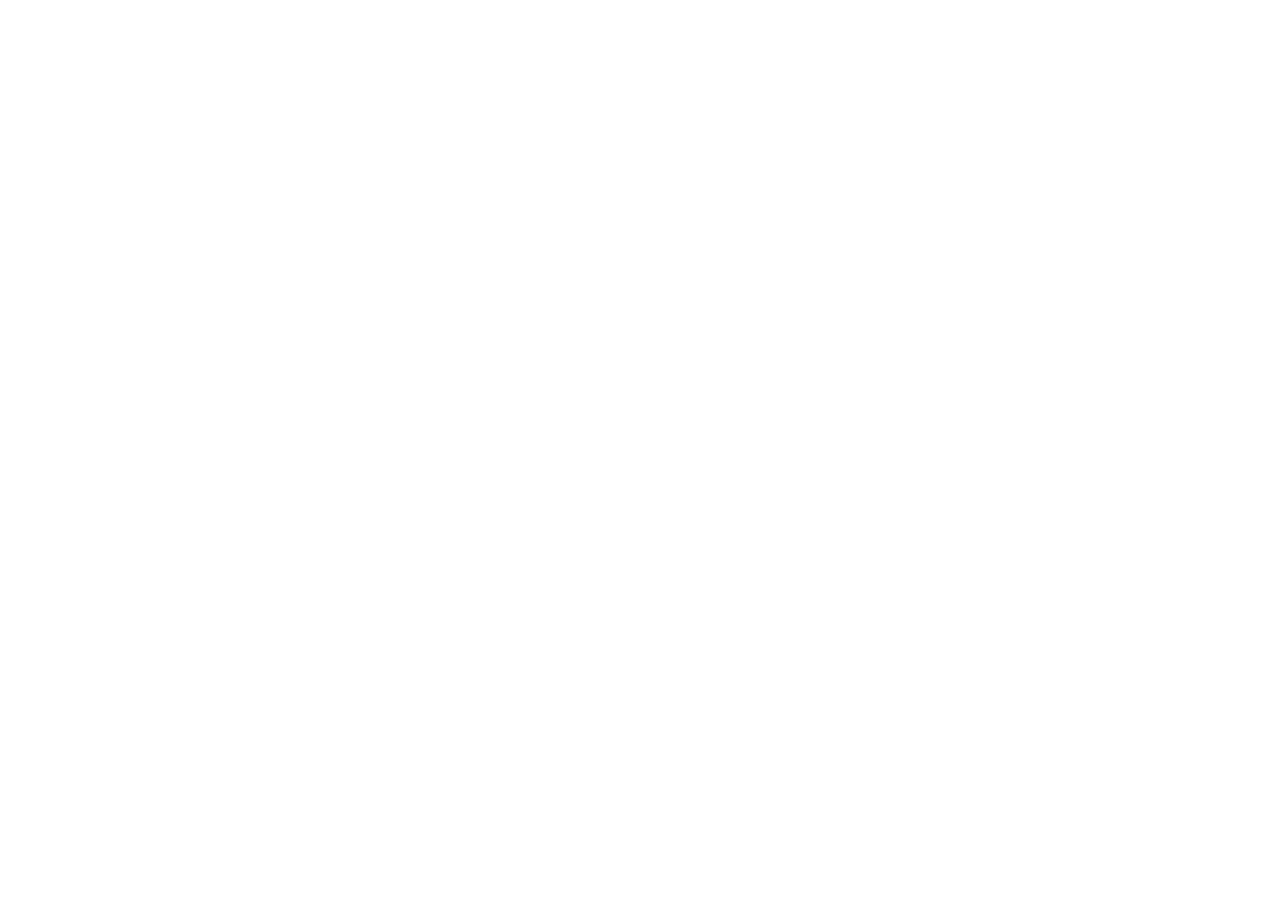
==== commit 4d5fd981: "deploy public" ====
--- a/index.html
+++ b/index.html
@@ -53,8 +53,8 @@
   <link rel="preconnect" href="https://fonts.googleapis.com">
   <link rel="preconnect" href="https://fonts.gstatic.com" crossorigin>
   <link href="https://fonts.googleapis.com/css2?family=Inter:wght@400;500;600;700&family=Noto+Sans+SC:wght@400;500;700&display=swap" rel="stylesheet">
-  <script type="module" crossorigin src="./assets/index-BO-lC2iH.js"></script>
-  <link rel="stylesheet" crossorigin href="./assets/index-C0NZwFcU.css">
+  <script type="module" crossorigin src="/super-savers-demo/assets/index-C3-AW16n.js"></script>
+  <link rel="stylesheet" crossorigin href="/super-savers-demo/assets/index-C0NZwFcU.css">
 </head>
 <body>
   <div id="root"></div>
